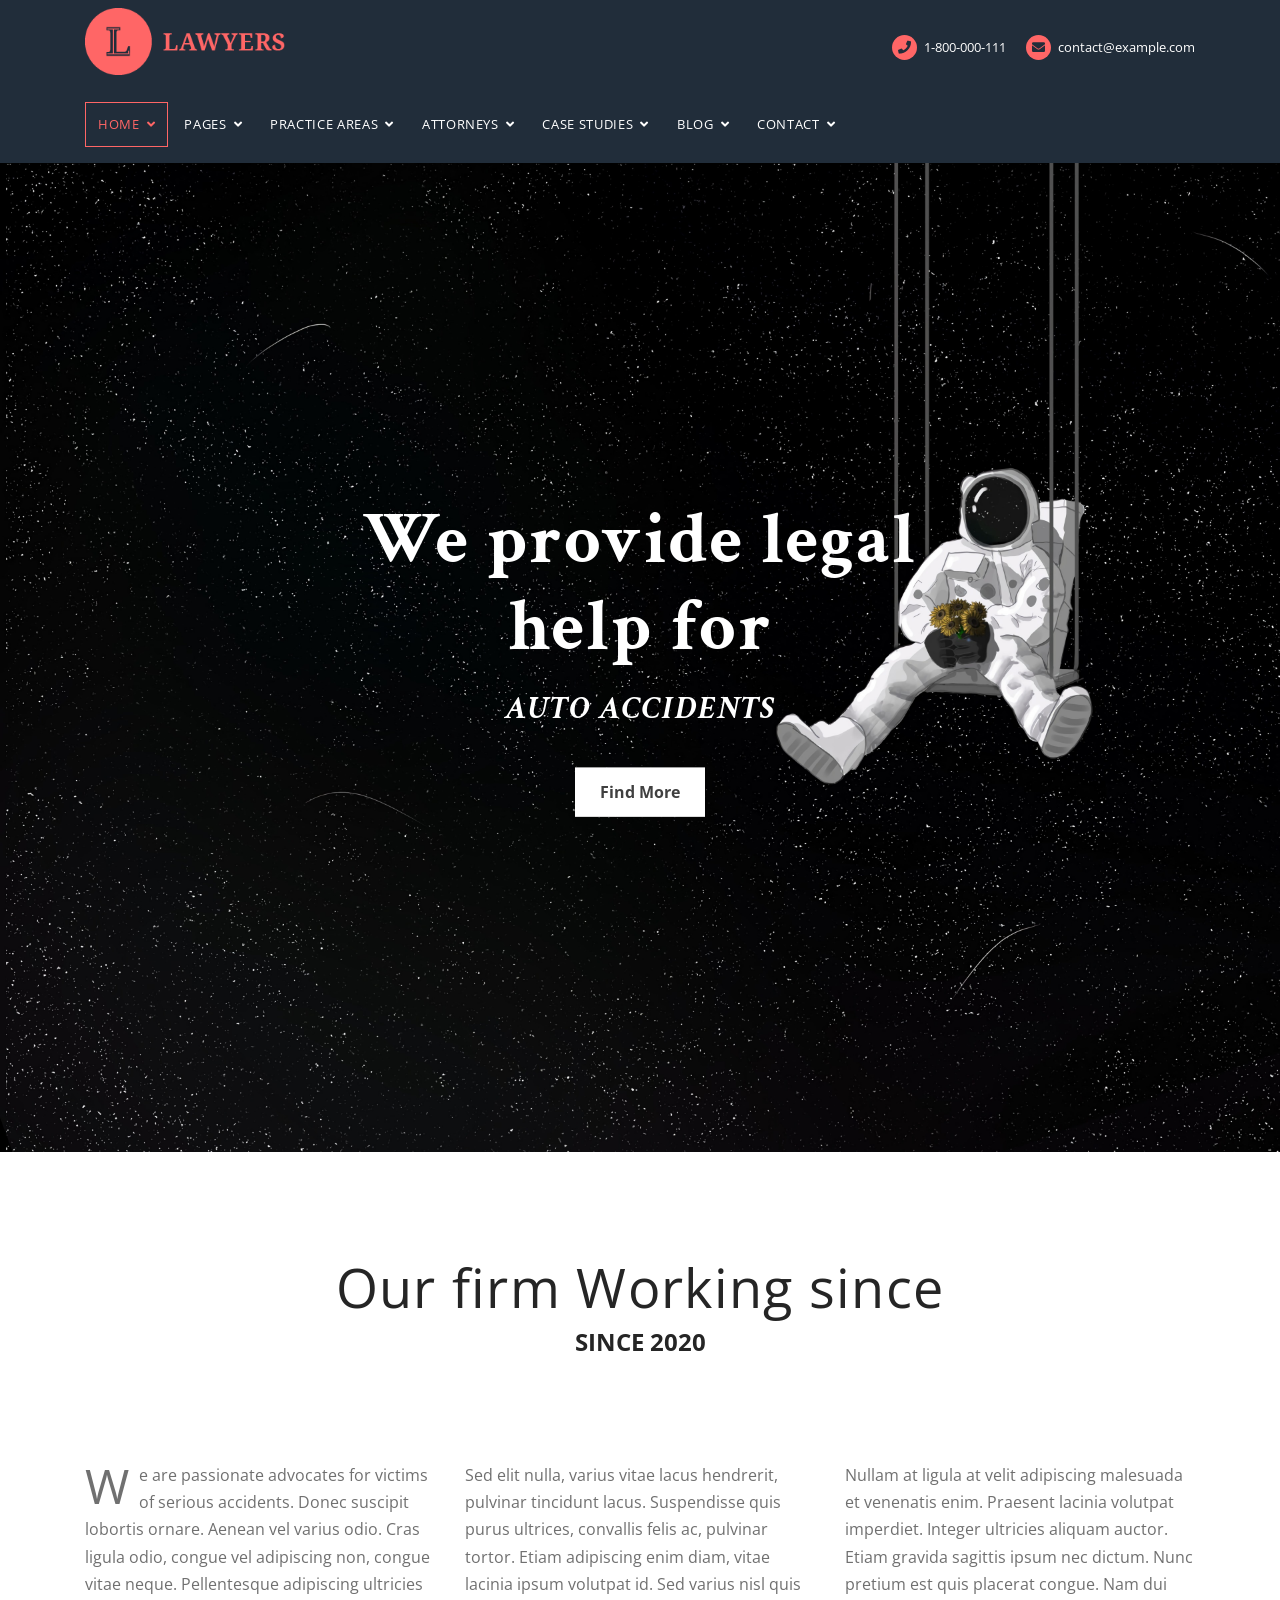
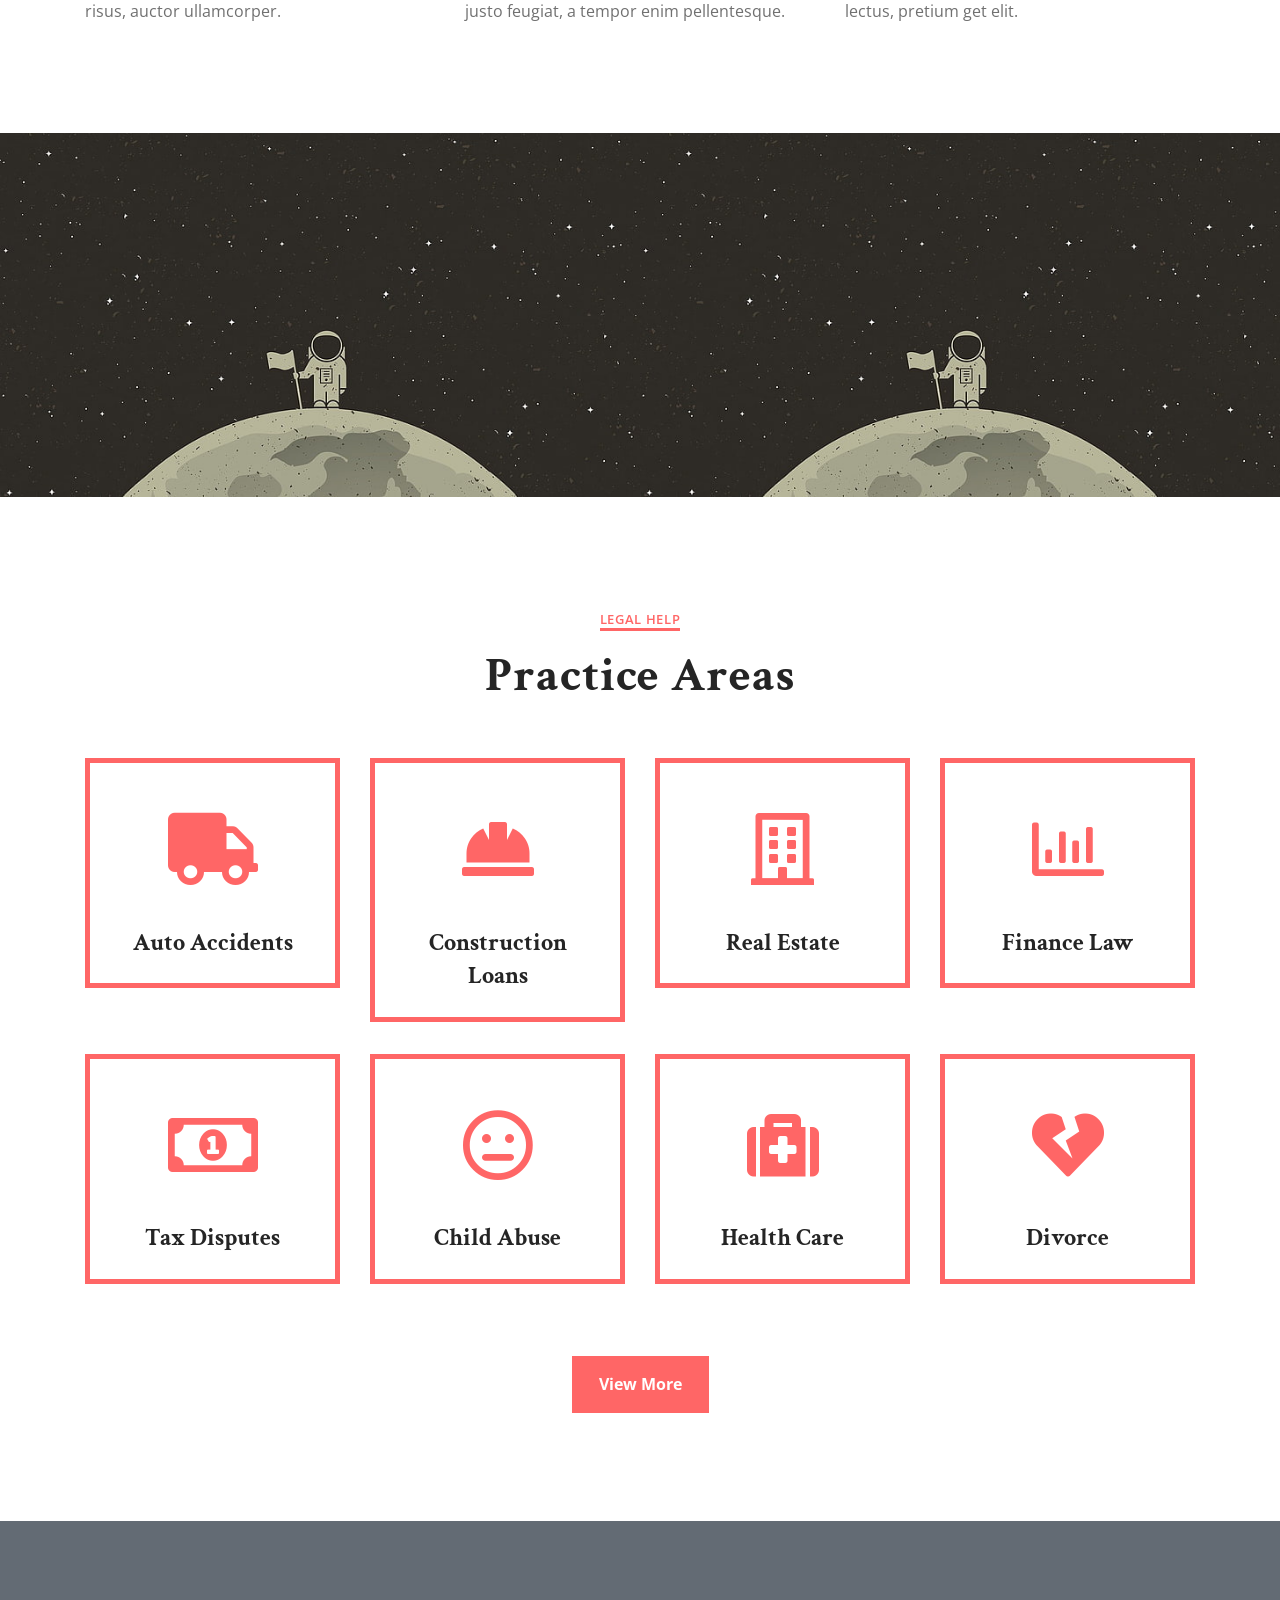
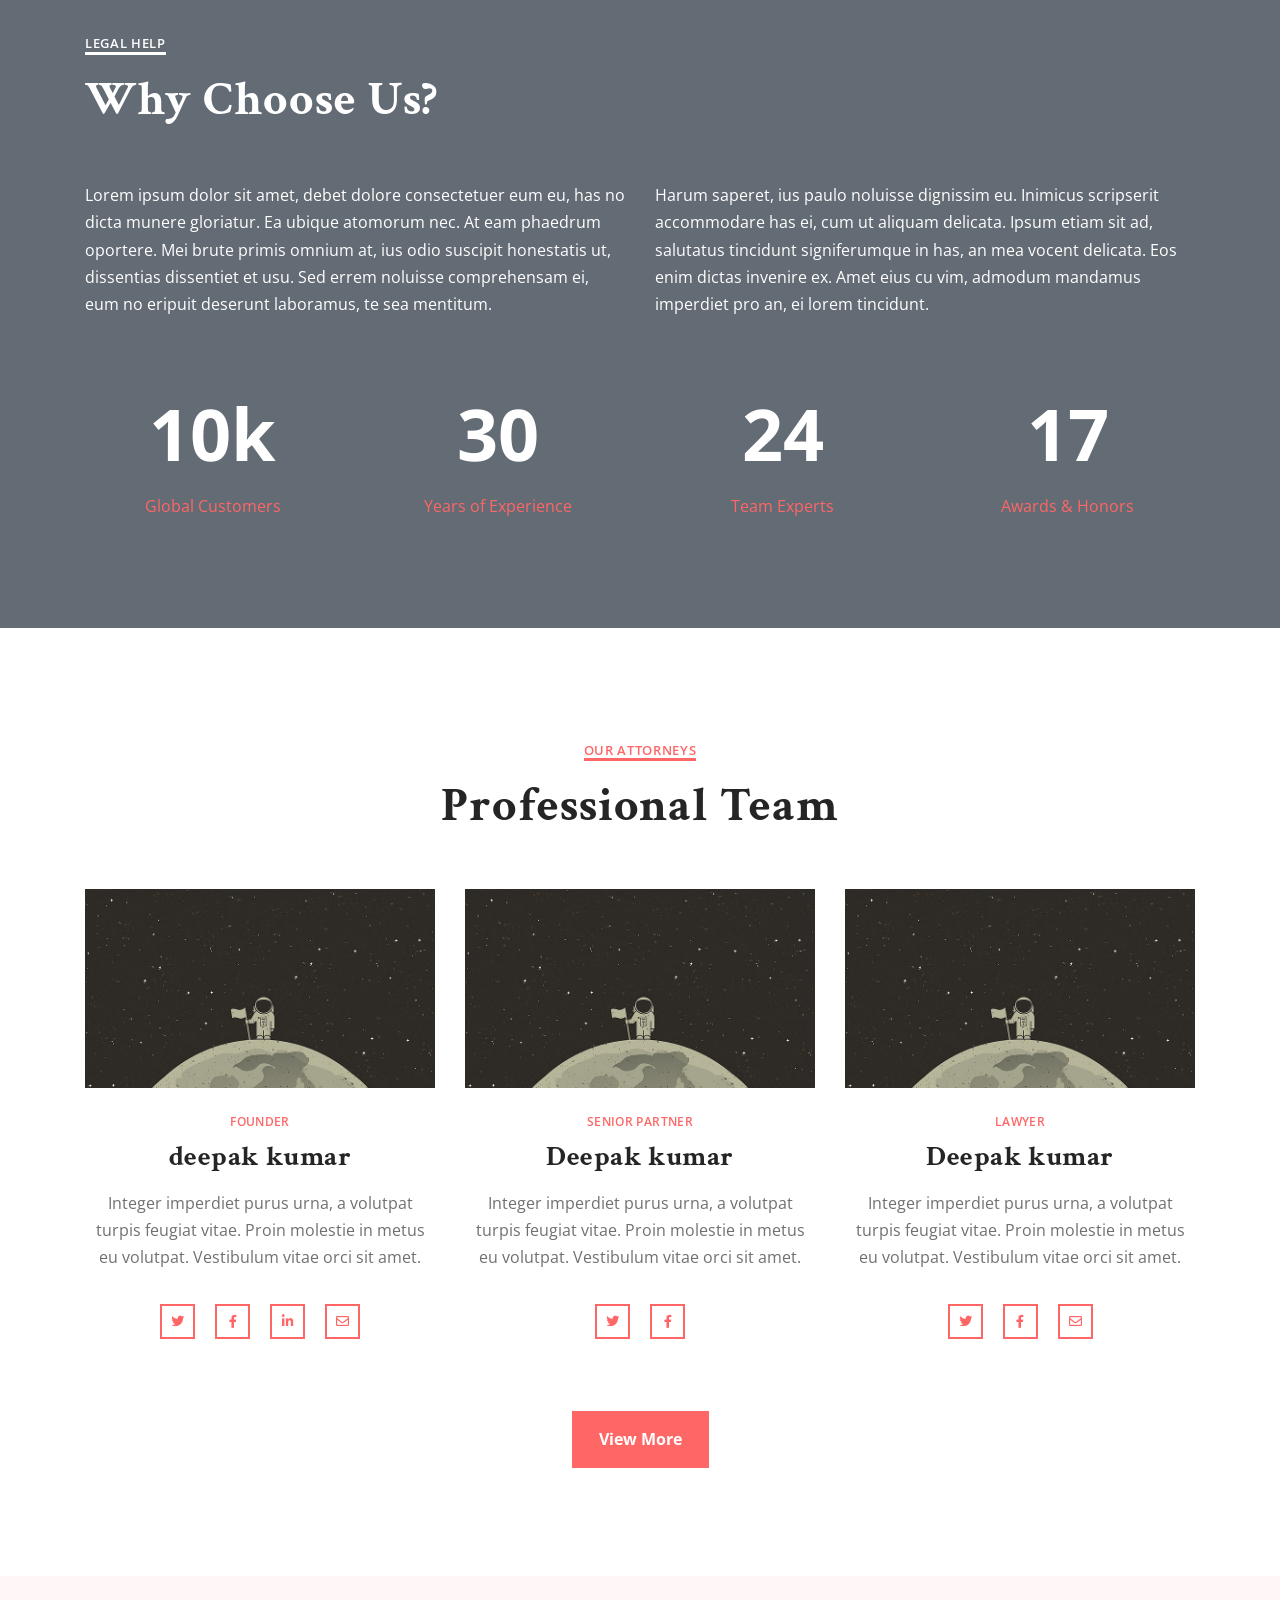
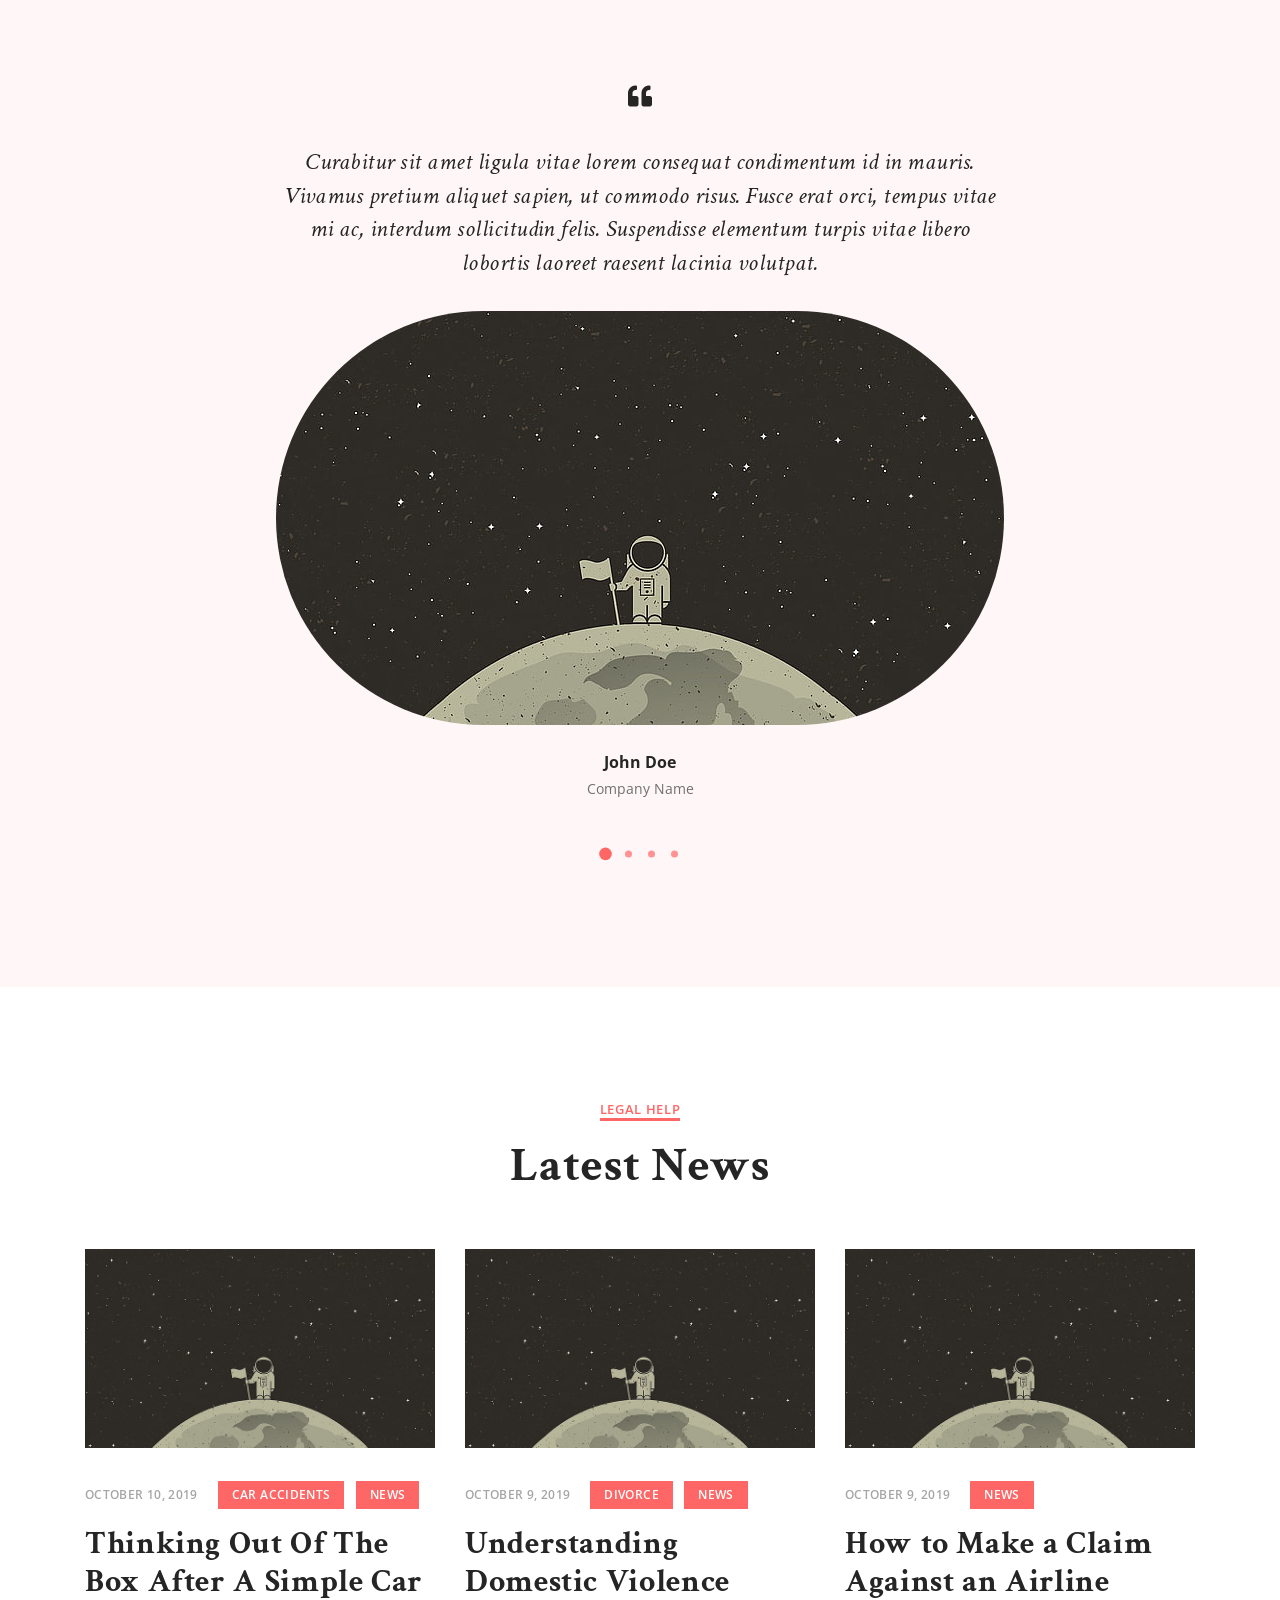
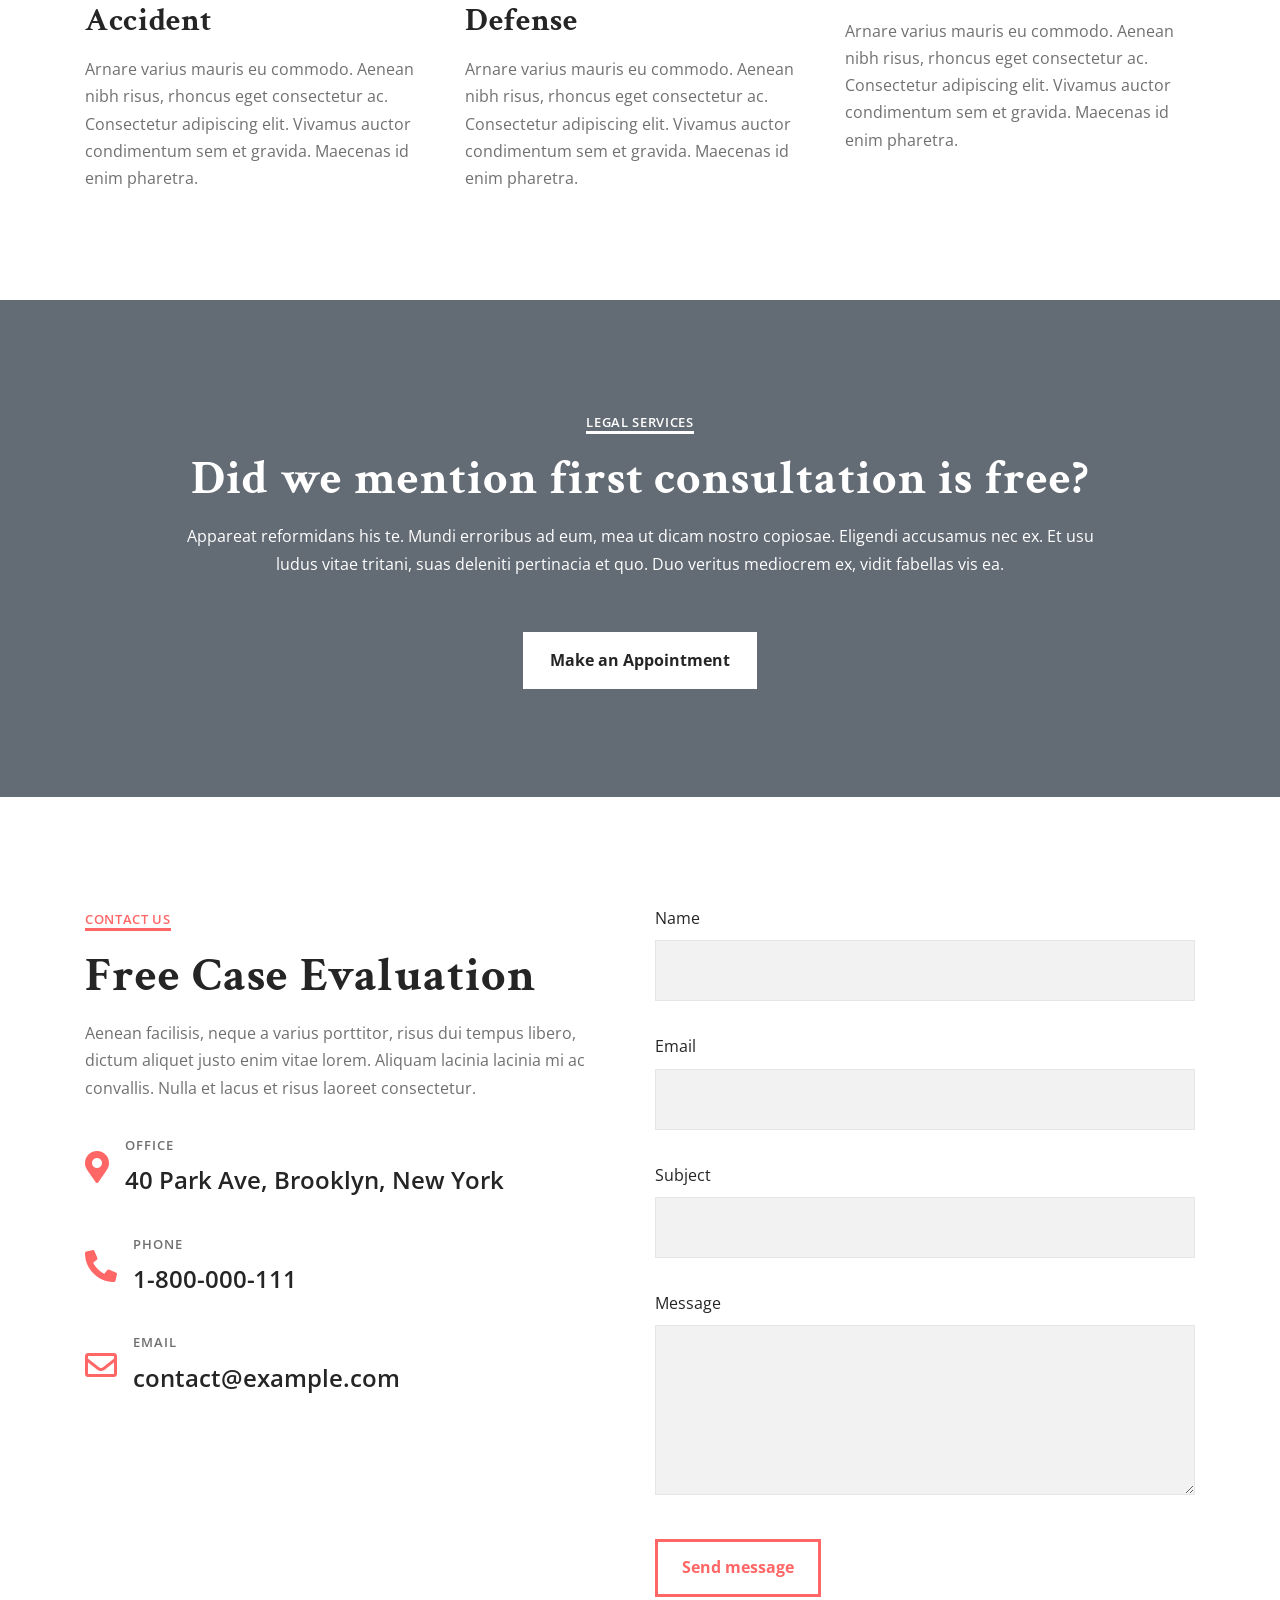
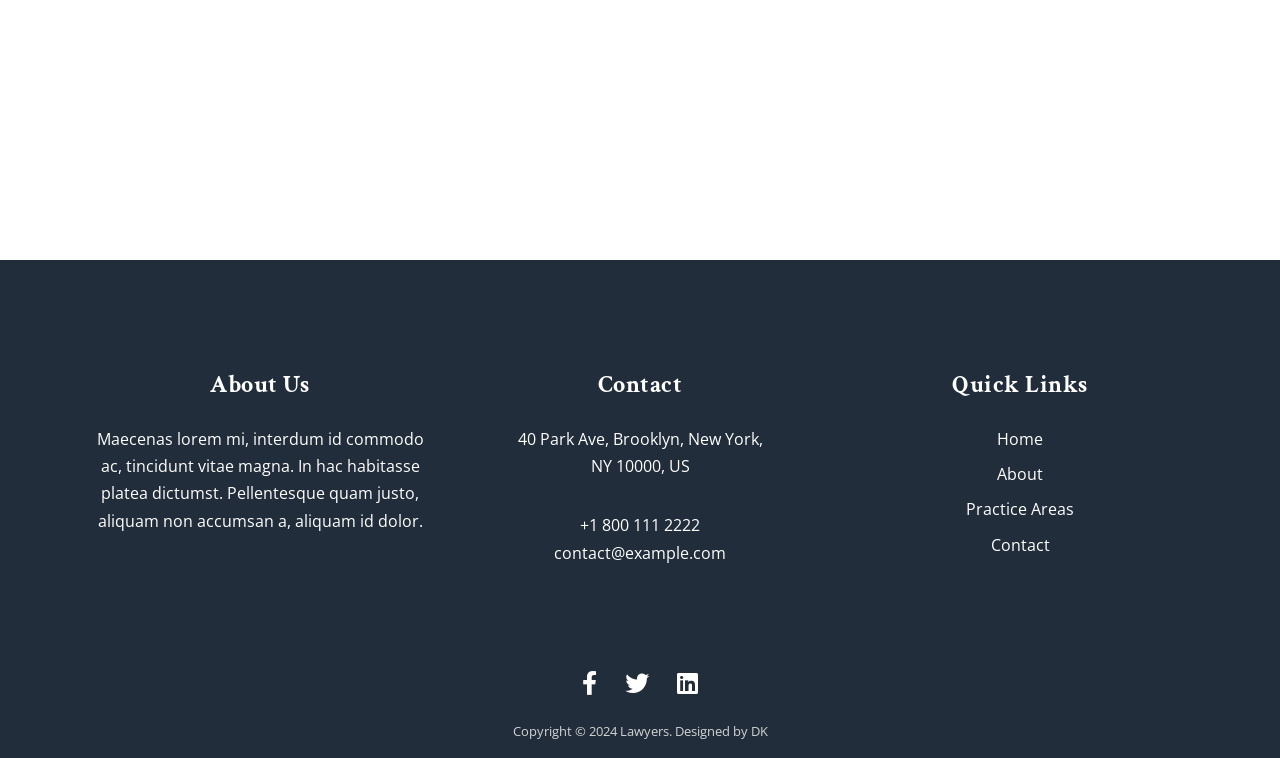
==== index.html @ a46d004a "first commit" ====
<!DOCTYPE html>
<html lang="en-US">
	<head>
		<meta charset="utf-8">
		<title>Lawyers - Attorneys Business HTML Template</title>
		<meta name="viewport" content="width=device-width, initial-scale=1.0">
		<meta name="robots" content="noodp"/>
		<link href='https://fonts.googleapis.com/css?family=Open+Sans:400,400i,600,700,700i%7CCrimson+Text:400,400i,700,700i' rel='stylesheet' type='text/css'>
		<!-- Bootstrap CSS -->
		<link rel='stylesheet' id='bootstrap-css'  href='css/bootstrap/css/bootstrap.css' type='text/css' media='all' />
		<!-- Font Awesome Icons CSS -->
		<link rel='stylesheet' id='font-awesome'  href='css/fontawesome/css/all.min.css' type='text/css' media='all' />
		<!-- Owl Carousel -->
		<link rel='stylesheet' id='owl-carousel'  href='js/owl-carousel/owl.carousel.css' type='text/css' media='all' />
		<!-- Main CSS File -->
		<link rel='stylesheet' id='lawyers-style-css'  href='style.css' type='text/css' media='all' />
		<!-- favicons -->
		<link rel="icon" href="images/icons/favicon-32x32.png" sizes="32x32" />
		<link rel="icon" href="images/icons/favicon-192x192.png" sizes="192x192" />
		<link rel="apple-touch-icon-precomposed" href="images/icons/favicon-180x180.png" />
	</head>
	<body>
		<div class="menu-mask"></div>
		<!-- MOBILE MENU HOLDER -->
		<div class="mobile-menu-holder">
			<div class="modal-menu-container">
				<div class="exit-mobile"> <span class="icon-bar1"></span> <span class="icon-bar2"></span></div>
				<ul class="menu-mobile">
					<li class="menu-item menu-item-has-children current-menu-item">
						<a href="index.html" >Home</a>
						<ul class="sub-menu">
							<li class="menu-item current-menu-item"><a href="index.html" >Home 1</a></li>
							<li class="menu-item"><a href="home-2.html">Home 2</a></li>
							<li class="menu-item"><a href="home-3.html">Home 3</a></li>
							<li class="menu-item"><a href="home-4.html">Home 4</a></li>
							<li class="menu-item"><a href="home-video.html">Home Video</a></li>
							<li class="menu-item"><a href="top-header-2.html">Top Header 2</a></li>
							<li class="menu-item"><a href="top-header-3.html">Top Header 3</a></li>
						</ul>
					</li>
					<li class="menu-item menu-item-has-children">
						<a href="#">Pages</a>
						<ul class="sub-menu">
							<li class="menu-item"><a href="about-me.html">About Me</a></li>
							<li class="menu-item"><a href="about-us.html">About Us</a></li>
							<li class="menu-item"><a href="about-us-2.html">About Us 2</a></li>
							<li class="menu-item"><a href="pricing.html">Pricing</a></li>
							<li class="menu-item"><a href="gallery-1.html">Gallery</a></li>
							<li class="menu-item"><a href="faq.html">FAQ</a></li>
							<li class="menu-item"><a href="testimonials.html">Testimonials</a></li>
						</ul>
					</li>
					<li class="menu-item menu-item-has-children">
						<a href="practice-areas.html">Practice Areas</a>
						<ul class="sub-menu">
							<li class="menu-item menu-item-has-children">
								<a href="practice-areas.html">Practice v1</a>
								<ul class="sub-menu">
									<li class="menu-item"><a href="practice-areas-2-cols.html">Practice v1 2 Cols</a></li>
									<li class="menu-item"><a href="practice-areas-3-cols.html">Practice v1 3 Cols</a></li>
									<li class="menu-item"><a href="practice-areas.html">Practice v1 4 Cols</a></li>
								</ul>
							</li>
							<li class="menu-item menu-item-has-children">
								<a href="practice-areas-v2-3-cols.html">Practice v2</a>
								<ul class="sub-menu">
									<li class="menu-item"><a href="practice-areas-v2-3-cols.html">Practice v2 3 Cols</a></li>
									<li class="menu-item"><a href="practice-areas-v2-4-cols.html">Practice v2 4 Cols</a></li>
								</ul>
							</li>
							<li class="menu-item menu-item-has-children">
								<a href="practice-image-3-cols.html">Practice Image</a>
								<ul class="sub-menu">
									<li class="menu-item"><a href="practice-image-3-cols.html">Practice Image 3 Cols</a></li>
									<li class="menu-item"><a href="practice-image-4-cols.html">Practice Image 4 Cols</a></li>
								</ul>
							</li>
							<li class="menu-item"><a href="practice-single-page.html">Single Practice</a></li>
						</ul>
					</li>
					<li class="menu-item menu-item-has-children">
						<a href="attorneys.html">Attorneys</a>
						<ul class="sub-menu">
							<li class="menu-item"><a href="attorneys-2-cols.html">Attorneys 2 Cols</a></li>
							<li class="menu-item"><a href="attorneys.html">Attorneys 3 Cols</a></li>
							<li class="menu-item"><a href="attorneys-4-cols.html">Attorneys 4 Cols</a></li>
							<li class="menu-item"><a href="attorneys-single-page.html">Single Attorney</a></li>
						</ul>
					</li>
					<li class="menu-item menu-item-has-children">
						<a href="case-studies.html">Case Studies</a>
						<ul class="sub-menu">
							<li class="menu-item"><a href="case-studies-2-cols.html">Case Studies 2 Cols</a></li>
							<li class="menu-item"><a href="case-studies-3-cols.html">Case Studies 3 Cols</a></li>
							<li class="menu-item"><a href="case-studies.html">Case Studies 4 Cols</a></li>
							<li class="menu-item"><a href="cases-single-page.html">Single Case</a></li>
						</ul>
					</li>
					<li class="menu-item menu-item-has-children">
						<a href="blog.html">Blog</a>
						<ul class="sub-menu">
							<li class="menu-item"><a href="blog-list.html">Blog List</a></li>
							<li class="menu-item"><a href="blog-classic.html">Blog Classic</a></li>
							<li class="menu-item"><a href="blog.html">Blog Grid 2 Cols</a></li>
							<li class="menu-item"><a href="blog-grid-3-cols.html">Blog Grid 3 Cols</a></li>
							<li class="menu-item"><a href="blog-full-width.html">Blog Full Width</a></li>
							<li class="menu-item"><a href="blog-single-post.html">Blog Single Post</a></li>
						</ul>
					</li>
					<li class="menu-item menu-item-has-children">
						<a href="contact.html">Contact</a>
						
					</li>
				</ul>
			</div>
			<div class="menu-contact">
				<ul>
					<li><i class="fa fa-map-marker"></i><span>40 Park Ave, Brooklyn, New York</span></li>
					<li><i class="fa fa-mobile"></i><span>1-800-111-2222</span></li>
					<li><i class="fa fa-envelope"></i><span>contact@example.com</span></li>
				</ul>
				<ul class="social-media">
					<li><a class="social-facebook" href="#" target="_blank"><i class="fab fa-facebook-f"></i></a></li>
					<li><a class="social-twitter" href="#" target="_blank"><i class="fab fa-twitter"></i></a></li>
					<li><a class="social-linkedin" href="#" target="_blank"><i class="fab fa-linkedin"></i></a></li>
				</ul>
			</div>
		</div>
		<!-- /MOBILE MENU HOLDER -->
		<!-- HEADER -->
		<header id="header-bar" class="header-1">
			<div class="container">
				<div class="header-wrap header-wrap1">
					<div class="logo logo-1"><a href="index.html"><img class="img-fluid" src="images/logo.png" alt="Lawyers"></a></div>
					<div class="header-contact">
						<div class="header-info"><span class="info-circle"><i class="fa fa-phone"></i></span> 1-800-000-111</div>
						<div class="header-info"><span class="info-circle"><i class="fa fa-envelope"></i></span> contact@example.com</div>
					</div>
					<div class="nav-button-holder"> <button type="button" class="nav-button"> <span class="icon-bar"></span> </button></div>
				</div>
				<div class="nav-holder nav-holder-1">
					<ul class="menu-nav  menu-nav-1">
						<li class="menu-item menu-item-has-children current-menu-item">
							<a href="index.html" >Home</a>
							<ul class="sub-menu">
								<li class="menu-item current-menu-item"><a href="index.html" >Home 1</a></li>
								<li class="menu-item"><a href="home-2.html">Home 2</a></li>
								<li class="menu-item"><a href="home-3.html">Home 3</a></li>
								<li class="menu-item"><a href="home-4.html">Home 4</a></li>
								<li class="menu-item"><a href="home-video.html">Home Video</a></li>
								<li class="menu-item"><a href="top-header-2.html">Top Header 2</a></li>
								<li class="menu-item"><a href="top-header-3.html">Top Header 3</a></li>
							</ul>
						</li>
						<li class="menu-item menu-item-has-children">
							<a href="#">Pages</a>
							<ul class="sub-menu">
								<li class="menu-item"><a href="about-me.html">About Me</a></li>
								<li class="menu-item"><a href="about-us.html">About Us</a></li>
								<li class="menu-item"><a href="about-us-2.html">About Us 2</a></li>
								<li class="menu-item"><a href="pricing.html">Pricing</a></li>
								<li class="menu-item"><a href="gallery-1.html">Gallery</a></li>
								<li class="menu-item"><a href="faq.html">FAQ</a></li>
								<li class="menu-item"><a href="testimonials.html">Testimonials</a></li>
							</ul>
						</li>
						<li class="menu-item menu-item-has-children">
							<a href="practice-areas.html">Practice Areas</a>
							<ul class="sub-menu">
								<li class="menu-item menu-item-has-children">
									<a href="practice-areas.html">Practice v1</a>
									<ul class="sub-menu">
										<li class="menu-item"><a href="practice-areas-2-cols.html">Practice v1 2 Cols</a></li>
										<li class="menu-item"><a href="practice-areas-3-cols.html">Practice v1 3 Cols</a></li>
										<li class="menu-item"><a href="practice-areas.html">Practice v1 4 Cols</a></li>
									</ul>
								</li>
								<li class="menu-item menu-item-has-children">
									<a href="practice-areas-v2-3-cols.html">Practice v2</a>
									<ul class="sub-menu">
										<li class="menu-item"><a href="practice-areas-v2-3-cols.html">Practice v2 3 Cols</a></li>
										<li class="menu-item"><a href="practice-areas-v2-4-cols.html">Practice v2 4 Cols</a></li>
									</ul>
								</li>
								<li class="menu-item menu-item-has-children">
									<a href="practice-image-3-cols.html">Practice Image</a>
									<ul class="sub-menu">
										<li class="menu-item"><a href="practice-image-3-cols.html">Practice Image 3 Cols</a></li>
										<li class="menu-item"><a href="practice-image-4-cols.html">Practice Image 4 Cols</a></li>
									</ul>
								</li>
								<li class="menu-item"><a href="practice-single-page.html">Single Practice</a></li>
							</ul>
						</li>
						<li class="menu-item menu-item-has-children">
							<a href="attorneys.html">Attorneys</a>
							<ul class="sub-menu">
								<li class="menu-item"><a href="attorneys-2-cols.html">Attorneys 2 Cols</a></li>
								<li class="menu-item"><a href="attorneys.html">Attorneys 3 Cols</a></li>
								<li class="menu-item"><a href="attorneys-4-cols.html">Attorneys 4 Cols</a></li>
								<li class="menu-item"><a href="attorneys-single-page.html">Single Attorney</a></li>
							</ul>
						</li>
						<li class="menu-item menu-item-has-children">
							<a href="case-studies.html">Case Studies</a>
							<ul class="sub-menu">
								<li class="menu-item"><a href="case-studies-2-cols.html">Case Studies 2 Cols</a></li>
								<li class="menu-item"><a href="case-studies-3-cols.html">Case Studies 3 Cols</a></li>
								<li class="menu-item"><a href="case-studies.html">Case Studies 4 Cols</a></li>
								<li class="menu-item"><a href="cases-single-page.html">Single Case</a></li>
							</ul>
						</li>
						<li class="menu-item menu-item-has-children">
							<a href="blog.html">Blog</a>
							<ul class="sub-menu">
								<li class="menu-item"><a href="blog-list.html">Blog List</a></li>
								<li class="menu-item"><a href="blog-classic.html">Blog Classic</a></li>
								<li class="menu-item"><a href="blog.html">Blog Grid 2 Cols</a></li>
								<li class="menu-item"><a href="blog-grid-3-cols.html">Blog Grid 3 Cols</a></li>
								<li class="menu-item"><a href="blog-full-width.html">Blog Full Width</a></li>
								<li class="menu-item"><a href="blog-single-post.html">Blog Single Post</a></li>
							</ul>
						</li>
						<li class="menu-item menu-item-has-children">
							<a href="contact.html">Contact</a>
						
						</li>
					</ul>
				</div>
			</div>
		</header>
		<!-- /HEADER -->
		<!-- HOME SLIDER -->
		<div class="slider-container">
			<div class="owl-carousel owl-theme home-slider">
				<div class="slider-post slider-item-box">
					<img class="img-fluid" src="images/about/bg1.jpg" alt="">
					<div class="slider-caption">
						<div class="slider-text">
							<h2>We provide legal<br>help for</h2>
							<h4>Auto Accidents</h4>
							<a class="btn-white" href="practice-image-3-cols.html">Find More</a>
						</div>
					</div>
				</div>
				<div class="slider-post slider-item-box">
					<img class="img-fluid" src="images/about/hero.jpg" alt="">
					<div class="slider-caption">
						<div class="slider-text">
							<h2>We provide legal<br>help for</h2>
							<h4>Tax Disputes</h4>
							<a class="btn-white" href="practice-image-3-cols.html">Find More</a>
						</div>
					</div>
				</div>
				<div class="slider-post slider-item-box">
					<img class="img-fluid" src="images/about/bg1.jpg" alt="">
					<div class="slider-caption">
						<div class="slider-text">
							<h2>We provide legal<br>help for</h2>
							<h4>Work Injury</h4>
							<a class="btn-white" href="practice-image-3-cols.html">Find More</a>
						</div>
					</div>
				</div>
			</div>
		</div>
		<!-- /HOME SLIDER -->
		<!-- PAGE CONTENT -->
		<div class="page-holder custom-page-template page-full fullscreen-page home-page-content clearfix">
		<!-- SECTION 1-->
		<section class="section-holder">
			<div class="container">
				<div class="row">
					<div class="col-lg-8 offset-lg-2">
						<div class="intro-msg margin-b108">
							<div class="intro-normal">Our firm Working since</div>
							
							<div class="intro-year">Since 2020</div>
						</div>
					</div>
				</div>
				<!-- /row -->
				<div class="row">
					<div class="col-lg-4 margin-bm32">
						<p><span class="dropcap">W</span>e are passionate advocates for victims of serious accidents. Donec suscipit lobortis ornare. Aenean vel varius odio. Cras ligula odio, congue vel adipiscing non, congue vitae neque. Pellentesque adipiscing ultricies risus, auctor ullamcorper.</p>
					</div>
					<div class="col-lg-4 margin-bm32">
						<p>Sed elit nulla, varius vitae lacus hendrerit, pulvinar tincidunt lacus. Suspendisse quis purus ultrices, convallis felis ac, pulvinar tortor. Etiam adipiscing enim diam, vitae lacinia ipsum volutpat id. Sed varius nisl quis justo feugiat, a tempor enim pellentesque.</p>
					</div>
					<div class="col-lg-4">
						<p>Nullam at ligula at velit adipiscing malesuada et venenatis enim. Praesent lacinia volutpat imperdiet. Integer ultricies aliquam auctor. Etiam gravida sagittis ipsum nec dictum. Nunc pretium est quis placerat congue. Nam dui lectus, pretium get elit.</p>
					</div>
				</div>
				<!-- /row -->
			</div>
			<!-- /container -->
		</section>
		<!-- /SECTION 1-->
		<!-- SECTION 2-->
		<section class="section-holder">
			<div class="row no-gutters">
				<div class="col-md-6">
					<img class="img-fluid" src="images/about/hero.jpg" alt=""/>
				</div>
				<div class="col-md-6">
					<img class="img-fluid" src="images/about/hero.jpg" alt=""/>
				</div>
			</div>
			<!-- /row -->
		</section>
		<!-- /SECTION 2-->
		<!-- SECTION 3-->
		<section class="section-holder">
			<div class="container">
				<div class="row">
					<div class="col-lg-8 offset-lg-2 alignc">
						<span class="heading-subtitle">Legal Help</span>
						<h2 class="section-heading-title">Practice Areas</h2>
					</div>
				</div>
				<!-- /row -->
				<div class="row practice-items-holder">
					<div class="col-md-6 col-lg-3 practice-item-4cols">
						<a href="practice-single-page.html">
							<div class="practice-item">
								<div class="practice-icon"><i class="fas fa-truck"></i></div>
								<h3 class="practice-title">Auto Accidents</h3>
							</div>
						</a>
					</div>
					<div class="col-md-6 col-lg-3 practice-item-4cols">
						<a href="practice-single-page.html">
							<div class="practice-item">
								<div class="practice-icon"><i class="fas fa-hard-hat"></i></div>
								<h3 class="practice-title">Construction Loans</h3>
							</div>
						</a>
					</div>
					<div class="col-md-6 col-lg-3 practice-item-4cols">
						<a href="practice-single-page.html">
							<div class="practice-item">
								<div class="practice-icon"><i class="far fa-building"></i></div>
								<h3 class="practice-title">Real Estate</h3>
							</div>
						</a>
					</div>
					<div class="col-md-6 col-lg-3 practice-item-4cols">
						<a href="practice-single-page.html">
							<div class="practice-item">
								<div class="practice-icon"><i class="far fa-chart-bar"></i></div>
								<h3 class="practice-title">Finance Law</h3>
							</div>
						</a>
					</div>
					<div class="col-md-6 col-lg-3 practice-item-4cols">
						<a href="practice-single-page.html">
							<div class="practice-item">
								<div class="practice-icon"><i class="far fa-money-bill-alt"></i></div>
								<h3 class="practice-title">Tax Disputes</h3>
							</div>
						</a>
					</div>
					<div class="col-md-6 col-lg-3 practice-item-4cols">
						<a href="practice-single-page.html">
							<div class="practice-item">
								<div class="practice-icon"><i class="far fa-meh"></i></div>
								<h3 class="practice-title">Child Abuse</h3>
							</div>
						</a>
					</div>
					<div class="col-md-6 col-lg-3 practice-item-4cols">
						<a href="practice-single-page.html">
							<div class="practice-item">
								<div class="practice-icon"><i class="fas fa-medkit"></i></div>
								<h3 class="practice-title">Health Care</h3>
							</div>
						</a>
					</div>
					<div class="col-md-6 col-lg-3 practice-item-4cols">
						<a href="practice-single-page.html">
							<div class="practice-item">
								<div class="practice-icon"><i class="fas fa-heart-broken"></i></div>
								<h3 class="practice-title">Divorce</h3>
							</div>
						</a>
					</div>
				</div>
				<!-- /row -->
				<div class="view-more alignc margin-t72"><a href="practice-areas.html">View More</a></div>
			</div>
			<!-- /container -->	
		</section>
		<!-- /SECTION 3-->
		<!-- SECTION 4-->
		<section class="parallax section-holder" style="background-image:url('images/about/bg1.jpg');">
			<div class="container parallax-content">
				<div class="row">
					<div class="col-lg-8">
						<span class="heading-subtitle white">Legal Help</span>
						<h2 class="section-heading-title">Why Choose Us?</h2>
					</div>
				</div>
				<!-- /row -->
				<div class="row margin-b72">
					<div class="col-lg-6 margin-bm32">
						<p>Lorem ipsum dolor sit amet, debet dolore consectetuer eum eu, has no dicta munere gloriatur. Ea ubique atomorum nec. At eam phaedrum oportere. Mei brute primis omnium at, ius odio suscipit honestatis ut, dissentias dissentiet et usu. Sed errem noluisse comprehensam ei, eum no eripuit deserunt laboramus, te sea mentitum. </p>
					</div>
					<div class="col-lg-6">
						<p>Harum saperet, ius paulo noluisse dignissim eu. Inimicus scripserit accommodare has ei, cum ut aliquam delicata. Ipsum etiam sit ad, salutatus tincidunt signiferumque in has, an mea vocent delicata. Eos enim dictas invenire ex. Amet eius cu vim, admodum mandamus imperdiet pro an, ei lorem tincidunt.</p>
					</div>
				</div>
				<!-- /row -->
				<div class="row alignc">
					<div class="col-sm-6 col-lg-3 margin-bm32">
						<div class="facts-title">10k</div>
						<p class="pcolor">Global Customers</p>
					</div>
					<div class="col-sm-6 col-lg-3 margin-bm32">
						<div class="facts-title">30</div>
						<p class="pcolor">Years of Experience</p>
					</div>
					<div class="col-sm-6 col-lg-3 margin-bm32">
						<div class="facts-title">24</div>
						<p class="pcolor">Team Experts</p>
					</div>
					<div class="col-sm-6 col-lg-3 margin-bm32">
						<div class="facts-title">17</div>
						<p class="pcolor">Awards & Honors</p>
					</div>
				</div>
				<!-- /row -->
			</div>
			<!-- /container -->
		</section>
		<!-- /SECTION 4-->
		<!-- SECTION 5-->
		<section class="section-holder">
			<div class="container">
				<div class="row">
					<div class="col-lg-8 offset-lg-2 alignc">
						<span class="heading-subtitle">Our Attorneys</span>
						<h2 class="section-heading-title">Professional Team</h2>
					</div>
				</div>
				<!-- /row -->
				<div class="row">
					<div class="col-lg-4 col-md-6">
						<div class="lawyer-holder lawyer-3col">
							<a href="attorneys-single-page.html"><img src="images/about/hero.jpg" class="img-fluid" alt="" ></a>
							<div class="lawyer-position">Founder</div>
							<h2 class="lawyer-title"><a href="attorneys-single-page.html">deepak kumar</a></h2>
							<div class="lawyer-excerpt">Integer imperdiet purus urna, a volutpat turpis feugiat vitae. Proin molestie in metus eu volutpat. Vestibulum vitae orci sit amet.</div>
							<ul class="lawyer-social">
								<li><a href="#" target="_blank"><i class="fab fa-twitter"></i></a></li>
								<li><a href="#" target="_blank"><i class="fab fa-facebook-f"></i></a></li>
								<li><a href="#" target="_blank"><i class="fab fa-linkedin-in"></i></a></li>
								<li><a href="mailto:" target="_blank"><i class="far fa-envelope"></i></a></li>
							</ul>
						</div>
					</div>
					<div class="col-lg-4 col-md-6">
						<div class="lawyer-holder lawyer-3col">
							<a href="attorneys-single-page.html"><img src="images/about/hero.jpg"class="img-fluid" alt="" ></a>
							<div class="lawyer-position">Senior Partner</div>
							<h2 class="lawyer-title"><a href="attorneys-single-page.html">Deepak kumar</a></h2>
							<div class="lawyer-excerpt">Integer imperdiet purus urna, a volutpat turpis feugiat vitae. Proin molestie in metus eu volutpat. Vestibulum vitae orci sit amet.</div>
							<ul class="lawyer-social">
								<li><a href="#" target="_blank"><i class="fab fa-twitter"></i></a></li>
								<li><a href="#" target="_blank"><i class="fab fa-facebook-f"></i></a></li>
							</ul>
						</div>
					</div>
					<div class="col-lg-4 col-md-6">
						<div class="lawyer-holder lawyer-3col">
							<a href="attorneys-single-page.html"><img src="images/about/hero.jpg" class="img-fluid" alt="" ></a>
							<div class="lawyer-position">Lawyer</div>
							<h2 class="lawyer-title"><a href="attorneys-single-page.html">Deepak kumar</a></h2>
							<div class="lawyer-excerpt">Integer imperdiet purus urna, a volutpat turpis feugiat vitae. Proin molestie in metus eu volutpat. Vestibulum vitae orci sit amet.</div>
							<ul class="lawyer-social">
								<li><a href="#" target="_blank"><i class="fab fa-twitter"></i></a></li>
								<li><a href="#" target="_blank"><i class="fab fa-facebook-f"></i></a></li>
								<li><a href="mailto:" target="_blank"><i class="far fa-envelope"></i></a></li>
							</ul>
						</div>
					</div>
				</div>
				<!-- /row -->
				<div class="view-more alignc"><a href="about-us.html">View More</a></div>
			</div>
			<!-- /container -->	
		</section>
		<!-- /SECTION 5-->	
		<!-- SECTION 6-->
		<section class="no-parallax section-holder section-home16">
			<div class="container">
				<div class="row">
					<div class="col-lg-8 offset-lg-2">
						<div class="testimonials-container">
							<div class="owl-carousel owl-theme testimonials-slider">
								<div class="testimonial-item">
									<div class="testimonial-desc">
										<i class="fas fa-quote-left"></i>
										<h5>Curabitur sit amet ligula vitae lorem consequat condimentum id in mauris. Vivamus pretium aliquet sapien, ut commodo risus. Fusce erat orci, tempus vitae mi ac, interdum sollicitudin felis. Suspendisse elementum turpis vitae libero lobortis laoreet raesent lacinia volutpat.</h5>
									</div>
									<div class="testimonial-client"> <img src="images/about/hero.jpg" alt=""></div>
									<div class="client-name">John Doe</div>
									<div class="client-company">Company Name</div>
								</div>
								<div class="testimonial-item">
									<div class="testimonial-desc">
										<i class="fas fa-quote-left"></i>
										<h5>Sed sodales, odio eget adipiscing mattis, sapien purus dapibus felis, sit amet mollis velit dolor eu lorem. Vivamus condimentum nunc a quam lobortis tempus. Integer porttitor, elit vestibulum facilisis accumsan, tortor nisl volutpat sem, ac laoreet ligula metus ut felis.</h5>
									</div>
									<div class="testimonial-client"> <img src="images/about/hero.jpg" alt=""></div>
									<div class="client-name">Giulia Doe</div>
									<div class="client-company">Company Name</div>
								</div>
								<div class="testimonial-item">
									<div class="testimonial-desc">
										<i class="fas fa-quote-left"></i>
										<h5>Cras eu nibh non dui mattis pretium id vitae erat. Quisque justo nisi, malesuada eget lorem ac, posuere dictum justo. Vestibulum vitae scelerisque ante. Duis at mi vel odio fermentum accumsan at nec massa. Donec id velit porta, mattis lorem vitae, convallis nunc.</h5>
									</div>
									<div class="testimonial-client"> <img src="images/about/hero.jpg" alt=""></div>
									<div class="client-name">Paul Doe</div>
									<div class="client-company">Company Name</div>
								</div>
								<div class="testimonial-item">
									<div class="testimonial-desc">
										<i class="fas fa-quote-left"></i>
										<h5>Proin at venenatis dui. Morbi posuere ullamcorper libero in posuere. Proin quis est consectetur, varius diam ut, fringilla orci. Nunc ac lacus id ligula egestas ultricies nec id odio. Maecenas lectus mauris, ultricies ac aliquet at, fermentum eget leo.</h5>
									</div>
									<div class="testimonial-client"> <img src="images/about/hero.jpg" alt=""></div>
									<div class="client-name">Mary Doe</div>
									<div class="client-company">Company Name</div>
								</div>
							</div>
						</div>
						<!-- /testimonials-container -->
					</div>
				</div>
			</div>
			<!-- /container -->
		</section>
		<!-- /SECTION 6-->
		<!-- SECTION 7-->
		<section class="section-holder">
			<div class="container">
				<div class="row">
					<div class="col-lg-8 offset-lg-2 alignc">
						<span class="heading-subtitle">Legal Help</span>
						<h2 class="section-heading-title">Latest News</h2>
					</div>
				</div>
				<!-- /row -->
				<div class="row section-home-blog">
					<div class="col-md-4">
						<article class="blog-item blog-item-2col-grid blog-item-3col-grid">
							<a href="blog-single-post.html">
								<div class="post-image"><img src="images/about/hero.jpg" class="img-fluid" alt=""></div>
							</a>
							<ul class="blog-date">
								<li class="meta-date">October 10, 2019</li>
								<li class="meta-categ"> <a href="#">Car Accidents</a> <a href="#">News</a></li>
							</ul>
							<div class="post-holder">
								<h2 class="blog-title"><a href="blog-single-post.html">Thinking Out Of The Box After A Simple Car Accident</a></h2>
								<div class="article-excerpt">Arnare varius mauris eu commodo. Aenean nibh risus, rhoncus eget consectetur ac. Consectetur adipiscing elit. Vivamus auctor condimentum sem et gravida. Maecenas id enim pharetra.</div>
							</div>
						</article>
					</div>
					<div class="col-md-4">
						<article class="blog-item blog-item-2col-grid blog-item-3col-grid">
							<a href="blog-single-post.html">
								<div class="post-image"><img src="images/about/hero.jpg" class="img-fluid" alt=""></div>
							</a>
							<ul class="blog-date">
								<li class="meta-date">October 9, 2019</li>
								<li class="meta-categ"> <a href="#">Divorce</a> <a href="#">News</a></li>
							</ul>
							<div class="post-holder">
								<h2 class="blog-title"><a href="blog-single-post.html">Understanding Domestic Violence Defense</a></h2>
								<div class="article-excerpt">Arnare varius mauris eu commodo. Aenean nibh risus, rhoncus eget consectetur ac. Consectetur adipiscing elit. Vivamus auctor condimentum sem et gravida. Maecenas id enim pharetra.</div>
							</div>
						</article>
					</div>
					<div class="col-md-4">
						<article class="blog-item blog-item-2col-grid blog-item-3col-grid">
							<a href="blog-single-post.html">
								<div class="post-image"><img src="images/about/hero.jpg" class="img-fluid" alt=""></div>
							</a>
							<ul class="blog-date">
								<li class="meta-date">October 9, 2019</li>
								<li class="meta-categ"> <a href="#">News</a></li>
							</ul>
							<div class="post-holder">
								<h2 class="blog-title"><a href="blog-single-post.html">How to Make a Claim Against an Airline</a></h2>
								<div class="article-excerpt">Arnare varius mauris eu commodo. Aenean nibh risus, rhoncus eget consectetur ac. Consectetur adipiscing elit. Vivamus auctor condimentum sem et gravida. Maecenas id enim pharetra.</div>
							</div>
						</article>
					</div>
				</div>
				<!-- /row -->
			</div>
			<!-- /container -->	
		</section>
		<!-- /SECTION 7-->	
		<!-- SECTION 8-->
		<section class="parallax section-holder" style="background-image:url('images/about/bg1.jpg');">
			<div class="container parallax-content">
				<div class="row">
					<div class="col-lg-10 offset-lg-1 alignc">
						<span class="heading-subtitle white">Legal Services</span>
						<h2 class="margin-b16">Did we mention first consultation is free?</h2>
						<p>Appareat reformidans his te. Mundi erroribus ad eum, mea ut dicam nostro copiosae. Eligendi accusamus nec ex. Et usu ludus vitae tritani, suas deleniti pertinacia et quo. Duo veritus mediocrem ex, vidit fabellas vis ea.</p>
						<div class="view-more view-more-white margin-t54 alignc"><a href="contact.html">Make an Appointment</a></div>
					</div>
				</div>
				<!-- /row -->
			</div>
			<!-- /container -->
		</section>
		<!-- /SECTION 8-->
		<!-- SECTION 9-->
		<section class="section-holder">
			<div class="container">
				<div class="row">
					<div class="col-lg-6 margin-bm54">
						<span class="heading-subtitle">Contact Us</span>
						<h2 class="section-heading-title margin-b16">Free Case Evaluation</h2>
						<p>Aenean facilisis, neque a varius porttitor, risus dui tempus libero, dictum aliquet justo enim vitae lorem. Aliquam lacinia lacinia mi ac convallis. Nulla et lacus et risus laoreet consectetur.</p>
						<div class="icon-box-wrapper">
							<div class="icon-box-icon"><i class="fas fa-map-marker-alt"></i></div>
							<div class="icon-box-content">
								<div class="icon-box-title">OFFICE</div>
								<p class="icon-box-description">40 Park Ave, Brooklyn, New York</p>
							</div>
						</div>
						<!-- /icon-box-wrapper -->
						<div class="icon-box-wrapper">
							<div class="icon-box-icon"><i class="fas fa-phone-alt"></i></div>
							<div class="icon-box-content">
								<div class="icon-box-title">PHONE</div>
								<p class="icon-box-description">1-800-000-111</p>
							</div>
						</div>
						<!-- /icon-box-wrapper -->
						<div class="icon-box-wrapper">
							<div class="icon-box-icon"><i class="far fa-envelope"></i></div>
							<div class="icon-box-content">
								<div class="icon-box-title">EMAIL</div>
								<p class="icon-box-description">contact@example.com</p>
							</div>
						</div>
						<!-- /icon-box-wrapper -->
						<div class="gmaps margin-t54">
							<iframe src="https://www.google.com/maps/embed?pb=!1m18!1m12!1m3!1d3024.9762977047603!2d-73.96009086693977!3d40.69651965846399!2m3!1f0!2f0!3f0!3m2!1i1024!2i768!4f13.1!3m3!1m2!1s0x89c25bc1f922373f%3A0x398427d98fba822e!2sPark+Ave%2C+Brooklyn%2C+NY%2C+USA!5e0!3m2!1sen!2sro!4v1471514814808">
							</iframe>
						</div>
					</div>
					<div class="col-lg-6">
						<div id="contact-form-holder">
							<form method="post" id="contact-form" action='include/contact-process.php'>
								<div class="margin-b32"><label>Name</label><input type="text" name="name" class="comm-field"/></div>
								<div class="margin-b32"><label>Email</label><input type="text" name="email" class="comm-field"/> </div>
								<div class="margin-b32"><label>Subject</label><input type="text" name="subject" class="comm-field" /> </div>
								<div class="margin-b32"><label>Message</label><textarea name="message" id="msg-contact" rows="5" ></textarea></div>
								<p class="antispam">Leave this empty: <input type="text" name="url" /></p>
								<p><input type="submit" value="Send message" id="submit"/></p>
							</form>
						</div>
						<!-- contact-form-holder-->
						<div id="output-contact"></div>
					</div>
				</div>
				<!-- /row -->
			</div>
			<!-- /container -->	
		</section>
		<!-- /SECTION 9-->	
		</div>
		<!-- /PAGE CONTENT -->
		<!-- FOOTER -->
		<footer id="footer-var2">
			<div id="footer-content">
				<div class="container">
					<div class="row">
						<div class="col-lg-4">
							<div class="foo-block">
								<h5 class="widgettitle">About Us</h5>
								<div class="textwidget">
									<div class="textwidget">
										<p>Maecenas lorem mi, interdum id commodo ac, tincidunt vitae magna. In hac habitasse platea dictumst. Pellentesque quam justo, aliquam non accumsan a, aliquam id dolor.</p>
									</div>
								</div>
							</div>
						</div>
						<div class="col-lg-4">
							<div class="foo-block">
								<h5 class="widgettitle">Contact</h5>
								<div class="textwidget">
									<div class="textwidget">
										<p>40 Park Ave, Brooklyn, New York,<br> NY 10000, US</p>
										<p>+1 800 111 2222<br> contact@example.com</p>
									</div>
								</div>
							</div>
						</div>
						<div class="col-lg-4">
							<div class="foo-block">
								<h5 class="widgettitle">Quick Links</h5>
								<div class="textwidget custom-html-widget">
									<ul>
										<li> <a href="#">Home</a></li>
										<li><a href="#">About</a></li>
										<li><a href="#">Practice Areas</a></li>
										<li><a href="#">Contact</a></li>
									</ul>
								</div>
							</div>
						</div>
					</div>
					<ul class="footer-social alignc">
						<li><a class="social-facebook" href="#" target="_blank"><i class="fab fa-facebook-f"></i></a></li>
						<li><a class="social-twitter" href="#" target="_blank"><i class="fab fa-twitter"></i></a></li>
						<li><a class="social-linkedin" href="#" target="_blank"><i class="fab fa-linkedin"></i></a></li>
					</ul>
					<div class="foo-copyright alignc">Copyright &copy; 2024 Lawyers. Designed by DK</div>
				</div>
			</div>
		</footer>
		<!-- /FOOTER -->
		<div class="scrollup"> <a class="scrolltop" href="#"> <i class="fa fa-chevron-up"></i> </a></div>
		<!-- JS --> 
		<script src='js/jquery.js'></script>
		<script src='js/jquery-migrate.min.js'></script>
		<script src='css/bootstrap/js/popper.js'></script>
		<script src='css/bootstrap/js/bootstrap.js'></script>
		<script src='js/easing.js'></script>
		<script src='js/fitvids.js'></script>
		<script src='js/owl-carousel/owl.carousel.js'></script>
		<script src='js/isotope.js'></script>
		<script src='js/jquery.magnific-popup.min.js'></script>
		<!-- MAIN JS -->
		<script src='js/init.js'></script>
		<!-- CONTAT FORM JS -->
		<script src='js/jquery.form.min.js'></script>
		<script src='js/contactform.js'></script>
	</body>
</html>
---- style.css ----
/*
Template: Lawyers
Version: 3.0.0
Author https://matchthemes.com
*/


/*************************************
1. MAIN STYLE
1.1 COLORS
2. HEADER
3. PAGES
3.1 HOME
3.2 ABOUT
3.3 LAWYERS
3.4 CASE RESULTS
3.5 BLOG
3.6 CONTACT
3.7 GALLERY
3.8 OTHER
4. FOOTER
************************************/


/*************************************
1. MAIN STYLE
************************************/


/* RESET STYLES */

*,
html,
body,
div,
dl,
dt,
dd,
ul,
ol,
li,
h1,
h2,
h3,
h4,
h5,
h6,
pre,
form,
label,
fieldset,
input,
p,
blockquote,
th,
td {
	margin: 0;
	padding: 0;
}

table {
	border-collapse: collapse;
	border-spacing: 0;
}

fieldset,
img {
	border: 0;
}

address,
caption,
cite,
code,
dfn,
em,
strong,
th,
var {
	font-style: normal;
	font-weight: normal
}

caption,
th {
	text-align: left
}

h1,
h2,
h3,
h4,
h5,
h6 {
	font-weight: normal;
}

q:before,
q:after {
	content: '';
}

strong {
	font-weight: bold;
}

em {
	font-style: italic;
}

.italic {
	font-style: italic;
}

.no-margin {
	margin: 0px !important;
}

.no-bottom {
	margin-bottom: 0px;
}

.no-padding {
	padding: 0px;
}


a:active,
a:focus {
	outline: none;
	text-decoration: none;
}

a,
.pcolor {
	text-decoration: none;
	color: #ff6666;
}

a:hover {
	text-decoration: underline;
}

.wp-caption {
	max-width: 100%;
	margin-bottom: 24px;
}

.sticky {
	position: relative;
}

.wp-caption-text,
.gallery-caption {
	color: #999999;
	font-size: 12px;
	text-align: center;
	margin-top: 24px;
	font-style: italic;
	font-weight: 300;
}

.gallery-columns-6 .gallery-caption,
.gallery-columns-7 .gallery-caption,
.gallery-columns-8 .gallery-caption,
.gallery-columns-9 .gallery-caption {
	display: none;
}

.bypostauthor .comment-body {
	margin-bottom: 48px;
}

.screen-reader-text {
	clip: rect(1px, 1px, 1px, 1px);
	height: 1px;
	overflow: hidden;
	position: absolute !important;
	width: 1px;
	word-wrap: normal !important;
}

.screen-reader-text:hover,
.screen-reader-text:active,
.screen-reader-text:focus {
	display: block;
	top: 5px;
	left: 5px;
	width: auto;
	height: auto;
	padding: 1em 1.5em;
	font-size: 0.8em;
	line-height: normal;
	color: #21759b;
	background-color: #f1f1f1;
	border-radius: 3px;
	box-shadow: 0 0 2px 2px rgba(0, 0, 0, 0.6);
	clip: auto !important;
	text-decoration: none;
	z-index: 100000;
	/* Above WP toolbar */
}

.alignright {
	float: right;
	margin: 3px 0 0 10px;
}

.alignleft {
	float: left;
	margin: 3px 10px 0 0;
}

.aligncenter {
	text-align: center;
	margin: 24px auto;
}

hr {
	margin-top: 24px;
	margin-bottom: 24px;
	border: 0;
	border-top: 1px solid #eee;
}

pre {
	margin-bottom: 24px;
	overflow: auto;
	padding: 10px;
	white-space: pre-wrap;
}

pre,
code {
	background: #f0f0f0;
	color: #333;
	font-family: "Courier New", Courier, monospace;
	padding: 10px;
	border: none;
	border-radius: 0;
}

article,
aside,
figure,
footer,
header,
hgroup,
nav,
section {
	display: block;
}

* {
	-webkit-box-sizing: border-box;
	/* Safari/Chrome, other WebKit */
	-moz-box-sizing: border-box;
	/* Firefox, other Gecko */
	box-sizing: border-box;
	/* Opera/IE 8+ */
}

html {
	-webkit-font-smoothing: antialiased;
}

body {
	line-height: 1.7;
	-webkit-font-smoothing: antialiased;
	-webkit-text-size-adjust: 100%;
	overflow-x: hidden;
	word-break: break-word;
	font-family: Open Sans;
	font-size: 16px;
	color: #707070;
}

p {
	margin: 0 0 32px 0;
}

div p:last-child {
	margin-bottom: 0;
}

h1,
h2,
h3,
h4,
h5,
h6 {
	font-weight: 700;
	line-height: 1.4em;
	letter-spacing: 0.02em;
}

h1,
h2,
h3,
h4,
h5,
h6,
.logo,
blockquote {
	font-family: Crimson Text;
}

h1 {
	font-size: 54px;
	line-height: 1.2em;
}

h2 {
	font-size: 48px;
	line-height: 1.2em;
}

h3 {
	font-size: 36px;
}

h4 {
	font-size: 32px;
}

h5 {
	font-size: 24px;
}

h6 {
	font-size: 16px;
}

ul,
ol {
	margin: 0 0 16px 24px;
}

.post-content h1,
.post-content h2,
.post-content h3,
.post-content h4,
.post-content h5,
.post-content h6,
.elementor-text-editor h1,
.elementor-text-editor h2,
.elementor-text-editor h3,
.elementor-text-editor h4,
.elementor-text-editor h5,
.elementor-text-editor h6 {
	margin-top: 42px;
	margin-bottom: 16px;
}

.elementor-text-editor h1:first-child,
.elementor-text-editor h2:first-child,
.elementor-text-editor h3:first-child,
.elementor-text-editor h4:first-child,
.elementor-text-editor h5:first-child,
.elementor-text-editor h6:first-child {
	margin-top: 0;
}

blockquote {
	font-size: 24px;
	line-height: 1.6em;
	text-align: center;
	font-style: italic;
	position: relative;
	border: none;
	margin: 36px 0;
	padding: 0 42px;
}

blockquote:before {
	display: block;
	font-family: "Font Awesome 5 Free";
	content: "\f10d";
	line-height: 1;
	font-size: 24px;
	font-style: normal;
	font-weight: 700;
	position: absolute;
	left: 0;
	top: 0px;
}

blockquote cite {
	color: #999999;
	font-size: 12px;
	font-style: normal;
	font-weight: 300;
	text-transform: uppercase;
}

blockquote cite {
	line-height: 1;
	margin-top: 16px;
}

.list-items {
	margin: 0;
	margin-bottom: 32px;
	list-style: none;
}

.list-items li {
	margin-bottom: 5px;
}

.list-items li:last-child,
.widget_categories ul li:last-child,
.widget_archive ul li:last-child,
.widget_recent_entries ul li:last-child {
	margin-bottom: 0px;
}

.list-items li:before {
	font-family: "Font Awesome 5 Free";
	content: "\f105";
	display: inline-block;
	padding-right: 8px;
	color: #ff6666;
	font-weight: 700;
	vertical-align: middle;
}

.widget_categories ul li,
.widget_archive ul li,
.widget_recent_entries ul li,
.widget_pages li,
.widget_meta li,
.widget_nav_menu li {
	margin-bottom: 8px;
}

.dropcap {
	display: block;
	float: left;
	font-size: 48px;
	line-height: 1;
	padding: 0 10px 0 0;
	text-align: center;
}

.alignc {
	text-align: center;
}

.none {
	display: none;
}


/* tables */

table {
	border: 1px solid #e5e5e5;
	font-size: 18px;
	width: 100%;
	text-align: center;
}

table caption {
	margin-bottom: 24px;
	text-align: center;
}

table th,
table td {
	border-bottom: 1px solid #e5e5e5;
	border-right: 1px solid #e5e5e5;
	padding: 16px 0;
	text-align: center;
}

a,
.btn-white,
.practice-item,
.practice-item .practice-icon,
.circle-icon,
.circle-icon i,
#submit,
#submit-evaluation,
#submit-contact,
.page-numbers,
.scrollup i,
.gallery-mglass,
.elementor-accordion .elementor-tab-title,
.elementor-toggle .elementor-tab-title,
.practice-item-v2 .practice-circle,
.faq-title {
	-webkit-backface-visibility: hidden;
	-webkit-transition: all 0.3s ease-in-out 0s;
	-moz-transition: all 0.3s ease-in-out 0s;
	-o-transition: all 0.3s ease-in-out 0s;
	-ms-transition: all 0.3s ease-in-out 0s;
	transition: all 0.3s ease-in-out 0s;
}


/* PAGES GENERAL */

.page-head {
	display: block;
	overflow: hidden;
	position: relative;
	margin-bottom: 108px;
	width: 100%;
	height: 300px;
	color: #ffffff;
	background-position: center center;
	background-repeat: no-repeat;
	background-size: cover;
}

.page-head:before {
	content: '';
	background: rgba(14, 18, 25, 0.2);
	position: absolute;
	top: 0;
	left: 0;
	bottom: 0;
	right: 0;
}

.topnoimg.page-head:before {
	display: none;
}

.page-head .inner-desc {
	position: absolute;
	z-index: 4;
	width: 100%;
	top: 50%;
	text-align: center;
	-webkit-transform: translateY(-50%);
	-moz-transform: translateY(-50%);
	-ms-transform: translateY(-50%);
	-o-transform: translateY(-50%);
	transform: translateY(-50%);
}

.page-title {
	font-weight: 700;
	letter-spacing: 0.01em;
	position: relative;
	font-size: 64px;
	color: #ffffff;
}

.post-subtitle {
	position: relative;
	display: block;
	padding-top: 16px;
	margin-top: 8px;
	letter-spacing: 0.05em;
}

.post-subtitle:before {
	top: 0px;
	content: "";
	height: 1px;
	left: 50%;
	margin-left: -50px;
	position: absolute;
	width: 100px;
	background: #ffffff;
}

.gal-page-content {
	padding-bottom: 54px;
}


/*************************************
1.1 COLORS
************************************/

pcolor,
.pcolori .elementor-icon,
a,
a:hover,
.intro-big-italic,
.section-title,
.single-subtitle,
.practice-icon,
.circle-icon,
.view-more a:hover,
.lawyer-social li a,
.faq-title a:hover,
.active a,
.blog-title a:hover,
.articles-title a:hover,
.blog-date li i,
.blog-date li a:hover,
.blog-button a,
.widget_categories ul li a:hover,
.widget_archive ul li a:hover,
.widget_recent_entries ul li a:hover,
.widget_categories ul li:before,
.widget_archive ul li:before,
.widget_recent_entries ul li:before,
.widget_tag_cloud a:hover,
.tagcloud a:hover,
.contact-right ul li span,
#submit-evaluation,
#submit-contact,
#submit,
.footer-social li a:hover,
.page-numbers,
.scrollup i,
.social-media li a:hover,
.meta-categ a:hover,
.practice-title-v2 a:hover,
.lawyer-position,
.lawyer-title a:hover,
.heading-subtitle,
.list-items li:before {
	color: #ff6666;
}

.page-head,
.owl-theme .owl-dots .owl-dot span,
.section-title:before,
.practice-item:hover,
.circle-icon:hover,
.view-more a,
.lawyer:after,
.lawyer-social li a:hover,
.about-section:after,
.case:after,
.blog-button a:hover,
.widget_tag_cloud a,
.tagcloud a,
#submit-evaluation:hover,
#submit-contact:hover,
#submit:hover,
.page-numbers:hover,
.current-page,
.current-page:hover,
.info-circle,
.meta-categ a,
.tags-single-page a,
.practice-circle {
	background-color: #ff6666;
}

.practice-item,
.view-more a,
.lawyer-social li a,
.circle-icon,
.blog-button a,
.widget_tag_cloud a,
.tagcloud a,
#submit-evaluation,
#submit-contact,
#submit,
.page-numbers,
.page-numbers:hover,
.page-numbers:hover,
.current-page,
.current-page:hover,
.meta-categ a,
.heading-subtitle {
	border-color: #ff6666;
}

.widget_categories ul li a,
.widget_archive ul li a,
.widget_recent_entries ul li a {
	color: #707070;
}

#header-bar,
.menu-nav ul,
.scrollup i,
.mobile-menu-holder {
	background: #212D3A;
}

.header-info .fa-phone,
.header-info .fa-envelope {
	color: #212D3A;
}

h1,
h2,
h3,
h4,
h5,
h6,
blockquote,
.intro-msg,
.practice-title,
.circle-title,
.small-title,
.lawyer-title,
.testimonial-client strong,
.lawyer-bio h3,
.about-title h3,
.faq-title a,
.case-2col-title,
.case-1col-title,
.blog-title,
.practice-single-page-title,
.blog-title a,
.articles-title a,
.widgettitle,
.single-page-tags,
.comment-author cite,
.comment-author .author a:link,
#contact-form-holder label {
	color: #252525;
}

.menu-nav li a,
.menu-mobile li a {
	color: #ffffff;
}

.menu-nav li a:hover,
.menu-nav li.current-menu-item .sub-menu li a:hover,
.menu-mobile li:hover>a,
.menu-mobile li.current-menu-item>a {
	color: #ff6666;
}

.menu-nav li.current-menu-item>a,
.menu-nav>li.current-menu-ancestor>a {
	color: #ff6666;
	border: 1px solid #ff6666;
}

.menu-nav>li.current-menu-ancestor .sub-menu li.current-menu-ancestor>a,
.sub-menu li.current-menu-item>a {
	color: #ff6666;
	border: none;
}

.slider-caption {
	color: #ffffff;
}

.page-head,
.page-title {
	color: #ffffff;
}

.post-subtitle:before {
	background: #ffffff;
}

#footer-var1,
#footer-var2 {
	background: #212D3A;
	color: #ffffff;
}

.foo-block .widgettitle {
	color: #ffffff;
}

.footer-social li a {
	color: #ffffff;
}


a.btn-white {
	color: #404040;
}


/*************************************
2. HEADER
************************************/

.header-wrap,
.top-info {
	flex-wrap: nowrap;
	display: flex;
	align-items: center;
}

.header-wrap {
	padding-top: 8px;
}

#header-bar {
	color: #fff;
}

.logo {
	font-size: 54px;
	line-height: 1;
	flex: 1 1 auto;
}

.logo img {
	width: 200px;
	vertical-align: baseline;
}

.header-info {
	display: inline-block;
	font-size: 13px;
}

.header-info:first-child {
	margin-right: 16px;
}

.info-circle {
	width: 25px;
	height: 25px;
	line-height: 24px;
	text-align: center;
	border-radius: 99em;
	display: inline-block;
	margin-right: 4px;
}

.top-info {
	padding: 8px 0;
}

.top-info .header-contact {
	flex: 1 1 auto;
}


/*** menu large screens ***/

.menu-nav {
	margin: 16px 0 0 0;
	font-size: 0;
}

.menu-nav li {
	display: inline-block;
	position: relative;
	padding-bottom: 16px;
	margin-right: 4px;
}

.menu-nav li:last-child {
	margin: 0;
}

.menu-nav li a {
	padding: 10px 12px;
	font-size: 13px;
	text-transform: uppercase;
	letter-spacing: 0.05em;
	font-weight: 400;
	display: block;
}

.menu-nav li a:hover,
.menu-nav li.current-menu-item .sub-menu li a:hover {
	background: none;
	text-decoration: none;
}

.menu-nav>li.menu-item-has-children>a:after {
	content: "\f107";
	display: inline-block;
	font-family: "Font Awesome 5 Free";
	margin-left: 7px;
	margin-right: 0;
	font-weight: 700;
}

.sub-menu li.current-menu-item {
	padding-bottom: 0px;
}

.menu-nav ul {
	display: none;
	margin: 0;
	padding: 10px 20px;
	width: 230px;
	position: absolute;
	top: 57px;
	left: -20px;
	z-index: 20;
}

.menu-nav ul li {
	display: block;
	float: none;
	background: none;
	margin: 0;
	padding: 0;
}

.menu-nav ul li a {
	font-size: 15px;
	text-transform: none;
	letter-spacing: 0;
	padding: 5px 12px;
}

.menu-nav ul li a:hover {
	text-decoration: none;
}

.menu-nav li:hover>ul {
	display: block;
}

.menu-nav li.current-menu-item .sub-menu li a {
	border: none;
}

.menu-nav li ul ul {
	left: 100%;
	top: -10px;
}

.navbar-header {
	text-align: center;
}

.menu-nav .edge>ul {
	left: auto;
	right: 0;
}

.menu-nav li ul .edge ul {
	left: auto;
	top: -28px;
	margin: 0;
	right: 100%;
}


/*** end menu large screens ***/


/*** menu mobile ***/

.nav-button-holder {
	display: none;
}

.nav-button {
	background: none;
	border: none;
	cursor: pointer;
	height: 25px;
	margin-bottom: 24px;
}

.icon-bar,
.icon-bar1,
.icon-bar2 {
	display: block;
	height: 2px;
	width: 25px;
	background: #ffffff;
	margin-left: auto;
	margin-right: auto;
	position: relative;
}

.icon-bar1,
.icon-bar2 {
	width: 18px;
	background: #ffffff;
}

.icon-bar:before,
.icon-bar:after {
	background: #ffffff;
	content: "";
	height: 100%;
	left: 4px;
	position: absolute;
	bottom: -6px;
	right: 0;
}

.icon-bar:after {
	bottom: -12px;
	left: 8px;
	top: auto;
}

.nav-button:hover .icon-bar:before,
.nav-button:hover .icon-bar:after {
	left: 0;
}

.icon-bar,
.icon-bar1,
.icon-bar2,
.nav-button .icon-bar:before,
.nav-button .icon-bar:after {
	-webkit-transition: all 0.3s ease 0s;
	-ms-transition: all 0.3s ease 0s;
	transition: all 0.3s ease 0s;
}

.menu-mobile {
	font-size: 0;
	margin: 0 auto;
	margin-left: 0;
	padding-left: 48px;
}

.menu-mobile li {
	font-size: 13px;
	font-weight: 400;
	list-style: none;
	letter-spacing: 0.05em;
	margin-top: 24px;
	margin-bottom: 0;
	text-transform: uppercase;
}

.menu-mobile li a {
	color: #fff;
	display: block;
	line-height: 1.5;
}

.menu-mobile li a:hover,
.menu-mobile li a:focus {
	background: none;
}

.menu-mobile li:hover>a,
.menu-mobile li.current-menu-item>a {
	color: #ff6666;
	text-decoration: none;
}

.menu-mobile>li.menu-item-has-children>a:after {
	content: "\f107";
	display: inline-block;
	font-family: "Font Awesome 5 Free";
	margin-left: 7px;
	margin-right: 0;
	font-size: 13px;
	font-weight: 700;
}

.menu-mobile>li.menu-item-has-children.menu-open>a:after {
	content: "\f106";
}

.menu-mobile ul {
	margin-left: 0;
}

.menu-mobile>li>ul {
	display: none;
}

.menu-mobile>li.menu-open>ul {
	display: block;
	margin-top: 8px;
}

.menu-mobile ul li {
	font-size: 12px;
	margin-top: 16px;
	text-transform: none;
	padding-left: 16px;
	display: block;
	text-transform: uppercase;
}

.menu-contact {
	margin-top: 81px;
	padding-left: 48px;
	font-size: 14px;
	color: #fff;
}

.menu-contact ul {
	list-style: none;
	margin-left: 0;
	margin-bottom: 0;
}

.menu-contact ul:first-child li i {
	font-size: 16px;
	margin-right: 8px;
}

.mobile-phone {
	margin-top: 8px;
}

.menu-contact .social-media {
	margin-top: 24px;
	padding-bottom: 48px;
}

.menu-contact .social-media li a {
	color: #fff;
}


/*** end menu mobile ***/


/***** MODAL WINDOW ******/

body.has-active-menu {
	overflow: hidden;
}

.menu-mask {
	position: fixed;
	z-index: 99;
	top: 0;
	left: 0;
	width: 0;
	height: 0;
	opacity: 0;
}

.menu-mask.is-active {
	width: 100%;
	height: 100%;
	opacity: 0.9;
}

.mobile-menu-holder {
	position: fixed;
	z-index: 1050;
	top: 0;
	right: 0;
	overflow-x: hidden;
	width: 350px;
	height: 100%;
	background: #212D3A;
	opacity: 0;
	padding: 0 30px;
	-webkit-transform: translateX(400px);
	-ms-transform: translateX(400px);
	transform: translateX(400px);
	-webkit-backface-visibility: hidden;
	-webkit-transition: all 0.7s cubic-bezier(0.25, 1, 0.35, 1) 0s;
	-moz-transition: all 0.7s cubic-bezier(0.25, 1, 0.35, 1) 0s;
	-o-transition: all 0.7s cubic-bezier(0.25, 1, 0.35, 1) 0s;
	-ms-transition: all 0.7s cubic-bezier(0.25, 1, 0.35, 1) 0s;
	transition: all 0.7s cubic-bezier(0.25, 1, 0.35, 1) 0s;
}

.mobile-menu-holder.is-active {
	opacity: 1;
	-webkit-transform: translateX(0px);
	-ms-transform: translateX(0px);
	transform: translateX(0px);
}

.modal-menu-container {
	position: relative;
}

.exit-mobile {
	cursor: pointer;
	padding: 7px 1px;
	display: inline-block;
	margin-top: 32px;
}

.icon-bar1 {
	top: 2px;
	-webkit-transform: rotate(45deg);
	-ms-transform: rotate(45deg);
	transform: rotate(45deg);
}

.icon-bar2 {
	-webkit-transform: rotate(-45deg);
	-ms-transform: rotate(-45deg);
	transform: rotate(-45deg);
}


/***** END MODAL WINDOW ******/


/* Header 2 */

.menu-nav-2 {
	margin: 0;
}

.logo-2 {
	padding-bottom: 24px;
}


/* Header 3 */

.header-3 {
	padding: 16px 0;
}

.nav-button-holder-3 {
	display: block;
}

.nav-fixed-top {
	position: fixed;
	top: 0;
	right: 0;
	left: 0;
	z-index: 1030;
	background: #212D3A;
	margin-top: 0;
	-webkit-backface-visibility: hidden;
	-webkit-transition: all .3s cubic-bezier(.25, 1, .35, 1) 0s;
	-moz-transition: all .3s cubic-bezier(.25, 1, .35, 1) 0s;
	-o-transition: all .3s cubic-bezier(.25, 1, .35, 1) 0s;
	-ms-transition: all .3s cubic-bezier(.25, 1, .35, 1) 0s;
	transition: all .3s cubic-bezier(.25, 1, .35, 1) 0s;
}

.nav-fixed-top .header-wrap1,
.nav-fixed-top .top-info {
	display: none;
}

.social-media {
	list-style: none;
	margin: 0;
	font-size: 0;
}

.social-media li {
	display: inline-block;
	font-size: 13px;
	margin-left: 16px;
	margin-bottom: 0;
}

.social-media li a {
	color: #ffffff;
}

.social-media li a:hover {
	color: #ff6666;
}

.social-media li:first-child {
	margin-left: 0;
}


/*************************************
3.1 HOME
************************************/

.section-holder{
	margin-bottom: 108px;
}

.section-heading-title{
	margin-bottom: 54px;
}


/* SLIDER */

.slider-container {
	position: relative;
	margin-bottom: 108px;
}

.slider-caption {
	position: absolute;
	left: 0;
	top: 50%;
	right: 0;
	text-align: center;
	color: #ffffff;
	padding: 0 56px;
	z-index: 2;
	-ms-transform: translateY(-50%);
	-webkit-transform: translateY(-50%);
	-moz-transform: translateY(-50%);
	-o-transform: translateY(-50%);
	transform: translateY(-50%);
}

.slider-caption h2 {
	font-weight: 700;
	letter-spacing: 2px;
	margin-bottom: 16px;
	font-size: 72px;
	color: #ffffff;
}

.slider-caption h4 {
	font-style: italic;
	text-transform: uppercase;
	letter-spacing: 2px;
	color: #ffffff;
}

.slider-caption .view-more {
	margin-top: 24px;
}

.owl-item.active a:before {
	display: none;
}

.btn-white {
	padding: 8px 22px;
	margin-top: 36px;
	text-align: center;
	display: inline-block;
	font-weight: 700;
	background: #ffffff;
	border: 3px solid #ffffff;
	color: #404040;
	text-decoration: none;
}

a.btn-white:hover {
	background: none;
	color: #ffffff;
	text-decoration: none;
}


/* END SLIDER */


/* BKG VIDEO */

.video-container {
	position: relative;
	top: 0;
	left: 0;
	right: 0;
	bottom: 0;
	height: 70vh;
	overflow: hidden;
	margin-bottom: 108px;
	z-index: 1;
}

.video-container:before {
	content: '';
	background: rgba(0, 0, 0, 0.4);
	position: absolute;
	top: 0;
	left: 0;
	bottom: 0;
	right: 0;
	z-index: 2;
}

.video-container video {
	position: absolute;
	left: 50%;
	width: auto;
	height: auto;
	top: 50%;
	min-width: 125%;
	min-height: 125%;
	-webkit-transform: translateX(-50%) translateY(-50%);
	-ms-transform: translateX(-50%) translateY(-50%);
	transform: translateX(-50%) translateY(-50%);
}


/* END BKG VIDEO */


/* Home Sections */

.home-section {
	margin-top: 72px;
}

.home-section img {
	display: block;
	height: auto;
	max-width: 100%;
}

.parallax,
.no-parallax {
	background-repeat: repeat;
	background-position: center center !important;
	background-attachment: scroll;
	-webkit-background-size: cover;
	-moz-background-size: cover;
	-o-background-size: cover;
	background-size: cover;
}

.parallax,
.no-parallax {
	position: relative;
	padding: 108px 0;
	
}

.parallax:before{
	content:'';
	width: 100%;
	height: 100%;
	background: #212d3a;
	opacity: 0.7;
	position: absolute;
	top:0;
	left: 0;
}

.parallax-content {
	color: #ffffff;
	position: relative;
}

.parallax-content h1,
.parallax-content h2,
.parallax-content h3,
.parallax-content h4 {
	color: #ffffff;
}

.intro-msg {
	text-align: center;
}

.intro-normal {
	font-size: 54px;
	letter-spacing: 1.3px;
	line-height: 1;
	padding-bottom: 16px;
}

.intro-2 {
	line-height: 1;
	padding-bottom: 16px;
}

.intro-small-italic {
	font-size: 32px;
	font-style: italic;
	bottom: 16px;
	position: relative;
}

.intro-big-italic {
	font-style: italic;
	font-size: 72px;
}

.intro-year {
	text-transform: uppercase;
	font-size: 24px;
	font-weight: 700;
	line-height: 1;
}

.section-title {
	text-align: center;
	border-bottom: 1px solid #c5c5c5;
	padding-bottom: 16px;
	margin-bottom: 40px;
	position: relative;
}

.section-title:before {
	bottom: -3px;
	content: "";
	height: 5px;
	left: 50%;
	margin-left: -50px;
	position: absolute;
	width: 100px;
}

.small-title {
	font-weight: 700;
}

.facts-title{
	font-size: 72px;
	font-weight: 700;
	line-height: 1.2em;
	margin-bottom: 16px;
}

.facts-title.black{
	color: #252525;
}

/* HOME 1 */

.section-home16{
	background: #fff7f7;
}

.section-home-blog{
	margin-bottom: -72px;
}

.icon-box-wrapper{
	display: flex;
	margin-top: 32px;
	align-items: center;
}

.icon-box-icon{
	font-size: 32px;
	color: #ff6666;
	margin-right: 16px;
}

.icon-box-content{
	flex-grow: 1;
}

.icon-box-title{
	font-size: 13px;
font-weight: 600;
letter-spacing: 1px;
margin-bottom: 4px;
}

.icon-box-description{
	color: #252525;
font-size: 24px;
font-weight: 600;
}

/* HOME 2 */

.section-home21{
	background: #212d3a;
	padding: 72px 0;
	margin-top: -108px;
}

.simple-box{
	color: #ffffff;
}

.simple-box1{
	background: #23303f;
	padding: 54px !important;
}
.simple-box2{
	background: #212d3a;
	padding: 54px !important;
}
.simple-box3{
	background: #1d2834;
	padding: 54px !important;
}

.simple-icon{
	font-size: 32px;
	color: #ff6666;
	margin-bottom: 16px;
}

.simple-title{
	font-size: 28px;
	color: #ffffff;
	margin-bottom: 16px;
}

.section-home25{
	background: #fff7f7;
	padding: 108px 54px !important;
}

.section-home25-2{
	padding: 0 30px;
}

.badge-wrapper{
  margin: 0 -15px -15px 0;
  display: flex;
}

.badge-img{
	padding: 0 15px 15px 0;
text-align: center;
vertical-align: top;
max-width: 14.28%;
width: 100%;
}

.section-home27{
	background: #212d3a;
	padding: 72px 0;
}


/* HOME 3 */

.maps-fullwidth{
	margin-bottom: -108px;
}

.maps-fullwidth .gmaps{
	height: 400px;
}

.section-home35{
	margin-bottom: 0;
}

/* HOME 4 */

.section-home41{
	margin-top: -108px;
}



.section-home44-1{
	background-position: center center;
    background-repeat: no-repeat;
    background-size: cover;
}

.section-home44-2{
	background: #fff7f7;
	padding: 54px;
}

.section-home48{
	background: #212d3a;
}

.progress{
	height: 2rem;
	margin-bottom: 32px;
}

.progress:last-child{
	margin-bottom: 0;
}

.progress-bar{
	-ms-flex-direction: row;
flex-direction: row;
text-align: left;
align-items: center;
background: #ff6666;
}

.progress-text{
flex-grow: 1;
white-space: nowrap;
overflow: hidden;
-o-text-overflow: ellipsis;
text-overflow: ellipsis;
padding-left: 15px;
}

.progress-percentage{
	padding-right: 15px;
}

.contact-city{
	font-size: 16px;
	font-weight: 700;
	color: #ffffff;
	margin-bottom: 16px;
}

.contact-info{
	color: #ffffff;
	margin-bottom: 16px;
}

.contact-info i{
	color: #ff6666;
	font-size: 20px;
	margin-right: 8px;
}

/* HOME 5 */

.section-home51{
	background: #212d3a;
	padding: 72px 0;
	margin-top: -108px;
}

.section-home52{
	background: #fff7f7;
	margin-bottom: 0;
}

.section-home54-2{
	padding: 54px;
}

.section-home58{
	background: #273546;
	padding: 72px 0;
	margin-bottom: -108px;
}


/* PRACTICE ITEMS */

.practice-items-holder {
	margin-bottom: -32px;
}

.practice-item {
	padding: 24px;
	margin-bottom: 32px;
	border: 5px solid #ff6666;
}

.practice-items-holder a:hover {
	text-decoration: none;
}

.practice-icon,
.circle-icon {
	text-align: center;
	font-size: 72px;
}

.practice-title,
.circle-title {
	font-size: 28px;
	font-weight: 700;
	letter-spacing: 0;
	text-align: center;
	margin-top: 16px;
}

.practice-item-4cols .practice-title {
	font-size: 24px;
}

.practice-item:hover .practice-icon,
.practice-item:hover .practice-title,
.circle-icon:hover {
	color: #ffffff;
}

.practice-item:hover .practice-icon,
.circle-icon:hover i {
	-webkit-transform: scale(1.2, 1.2);
	-moz-transform: scale(1.2, 1.2);
	-ms-transform: scale(1.2, 1.2);
	-o-transform: scale(1.2, 1.2);
	transform: scale(1.2, 1.2);
}

.practice-single-page-title {
	margin-bottom: 32px;
	font-weight: 700;
}

.practice-single-title {
	margin-bottom: 24px;
}

.practice-single-subtitle {
	margin-bottom: 16px;
}

.single-subtitle {
	margin-bottom: 16px;
	font-style: italic;
}


/* PRACTICE ITEMS ICON v2 */

.practice-items-holder-v2 {
	margin-bottom: -54px;
}

.practice-item-v2 {
	margin-bottom: 54px;
	text-align: center;
}

.practice-circle {
	width: 80px;
	height: 80px;
	line-height: 80px;
	font-size: 28px;
	text-align: center;
	border-radius: 99em;
	color: #ffffff;
	background: #ff6666;
	display: inline-block;
	margin-bottom: 16px;
}

.practice-item-v2:hover .practice-circle {
	-webkit-transform: scale(1.2);
	-moz-transform: scale(1.2);
	-ms-transform: scale(1.2);
	-o-transform: scale(1.2);
	transform: scale(1.2);
}

.practice-title-v2 {
	margin-bottom: 8px;
}

.practice-title-v2 a {
	color: #252525;
}

.practice-title-v2 a:hover {
	color: #ff6666;
	text-decoration: none;
}

.practice-excerpt {
	margin-bottom: 16px;
}

.practice-contact{
color: #ffffff;
padding: 20px;
background-position: center center;
background-repeat: no-repeat;
background-size: cover;
}

.view-more-holder {
	text-align: center;
	margin-top: 72px;
}

.view-more a {
	display: inline-block;
	font-weight: 700;
	padding: 12px 24px;
	text-align: center;
	color: #ffffff;
	border: 3px solid #ff6666;
}

.view-more a:hover {
	background: none;
	text-decoration: none;
}

.view-more-white a{
	background: #fff;
border: 3px solid #fff;
color: #252525;
}
.view-more-white a:hover{
background: 0 0;
color: #fff;
text-decoration: none;
}

.read-more {
	font-size: 13px;
	font-weight: 700;
	color: #ff6666;
	letter-spacing: 0.02em;
	text-transform: uppercase;
}

.read-more:hover {
	text-decoration: none;
}

.lawyer-holder {
	margin-bottom: 72px;
	text-align: center;
}

.lawyer-holder img {
	display: inline-block;
}

.lawyer-title {
	font-size: 28px;
	margin: 8px 0 16px 0;
	text-align: center;
	position: relative;
}

.lawyer-title a {
	color: #252525;
}

.lawyer-title a:hover {
	color: #ff6666;
	text-decoration: none;
}

.lawyer-4col .lawyer-title {
	font-size: 24px;
}

.lawyer-excerpt {
	margin-bottom: 32px;
}

.lawyer-position {
	text-transform: uppercase;
	font-size: 12px;
	font-weight: 600;
	letter-spacing: 0.03em;
	color: #ff6666;
	margin-top: 24px;
}

.lawyer-social {
	text-align: center;
	list-style: none;
	margin: 0;
	padding: 0;
}

.lawyer-social li {
	display: inline-block;
	margin-right: 16px;
	font-size: 13px;
}

.lawyer-social li:last-child {
	margin-right: 0;
}

.lawyer-social li a {
	width: 35px;
	height: 35px;
	line-height: 30px;
	text-align: center;
	display: block;
	border: 2px solid #ff6666;
}

.lawyer-social li a:hover {
	color: #ffffff;
}

.testimonial-item {
	text-align: center;
	margin-bottom: 28px;
}

.testimonial-desc i {
	font-size: 24px;
	color: #252525;
}

.testimonial-desc h5 {
	font-style: italic;
	line-height: 1.4;
	font-weight: 400;
	font-size: 24px;
	margin: 32px 0;
}

.testimonial-client img {
	margin-bottom: 24px;
	display: inline !important;
	width: auto !important;
	border-radius: 99em;
}

.client-name {
	color: #252525;
	font-weight: 700;
}

.client-company {
	font-size: 14px;
}

.white .testimonial-desc i,
.white .testimonial-desc h5,
.white .client-name {
	color: #ffffff;
}

#main .home-widget:last-child {
	padding-bottom: 81px;
}

.modal-header {
	border: none;
	min-height: 0px;
}

.modal-body {
	padding-top: 0;
}


/*************************************
3.2 ABOUT
************************************/

.about-section {
	padding-bottom: 72px;
	margin-bottom: 72px;
	border-bottom: 1px solid #c5c5c5;
}

.about-section:after {
	bottom: -3px;
	content: "";
	height: 5px;
	left: 50%;
	margin-left: -50px;
	position: absolute;
	width: 100px;
}

.about-content:last-child .about-section {
	margin-bottom: 0;
}

.circle-icon {
	width: 150px;
	height: 150px;
	border-radius: 50%;
	line-height: 140px;
	margin-top: 32px;
	margin-left: auto;
	margin-right: auto;
	border: 5px solid #ff6666;
}

.circle-title {
	margin-top: 32px;
}

.section-about3{
	background: #ff6666;
}

.section-about5{
	margin-bottom: -108px;
}

.section-about22{
	padding: 108px 0;
	background: #fff7f7;
}


/* GALLERY */

.gal-img {
	display: block;
	overflow: hidden;
	margin-top: 32px;
	-webkit-backface-visibility: hidden;
}

.gal-img .gal-more {
	width: 100%;
	height: 100%;
	position: absolute;
	top: 0;
	left: 0;
	text-align: center;
	-webkit-transform: translate(0px, -100%);
	-moz-transform: translate(0px, -100%);
	-o-transform: translate(0px, -100%);
	-ms-transform: translate(0px, -100%);
	transform: translate(0px, -100%);
	-webkit-transition: all 0.3s ease-in-out 0s;
	-moz-transition: all 0.3s ease-in-out 0s;
	-o-transition: all 0.3s ease-in-out 0s;
	-ms-transition: all 0.3s ease-in-out 0s;
	transition: all 0.3s ease-in-out 0s;
}

.gal-img:hover .gal-more {
	-webkit-transform: translate(0px, 0px);
	-moz-transform: translate(0px, 0px);
	-o-transform: translate(0px, 0px);
	-ms-transform: translate(0px, 0px);
	transform: translate(0px, 0px);
}

.gal-img .gal-more:before {
	content: '';
	display: inline-block;
	height: 100%;
	vertical-align: middle;
}

.gal-img .gal-more .mask-elem {
	position: relative;
	display: inline-block;
	vertical-align: middle;
}

.gal-btn {
	border-radius: 50%;
	display: block;
	width: 72px;
	height: 72px;
	font-size: 32px;
	text-decoration: none;
	padding-top: 12px;
	margin: 0 auto;
	border: 3px solid #ffffff;
	color: #ffffff;
}


/* END GALLERY */

.testimonial-single {
	margin-bottom: 72px;
}

.testimonials-container .testimonials-holder:last-child .testimonial-single {
	margin-bottom: 0px;
}

.testimonial-client-single {
	margin-top: 32px;
}

.client-float {
	float: left;
}

.client-title {
	margin-top: 10px;
	margin-left: 16px;
}

.client-title p {
	margin: 0;
}

.faq-title {	
	cursor: pointer;
	padding: 24px 16px;
border: 2px solid #e5e5e5;
	font-size: 24px;
letter-spacing: .05em;
font-weight: 700;
margin-bottom: 32px;
}

.faq-title:hover{
	border-color: #ff6666;
}

.faq-list {
	margin: 0;
	padding: 0;
	list-style: none;
}

.faq-list li.faq-title:first-child {
	margin-top: 0;
}

.faq-title a:before {
	display: inline-block;
	padding-right: 16px;
	font-family: "Font Awesome 5 Free";
	content: "\f067";
	font-style: normal;
	font-weight: 700;
	font-size: 12px;
color: #ff6666;
}

.faq-title.active a:before {
	font-family: "Font Awesome 5 Free";
	content: "\f068";
}

.faq-title a:hover,
.faq-title.active a {
	text-decoration: none;
	color: #ff6666;
}

.faq-title.active{
	border-color: #ff6666;
}

.faq-section {
	margin: 32px 0;
}


/*************************************
3.3 LAWYERS
************************************/

.lawyer {
	padding-bottom: 72px;
	margin-bottom: 72px;
	border-bottom: 1px solid #c5c5c5;
	position: relative;
}

.lawyer .lawyer-img {
	margin-right: 15px;
}

.lawyer:after {
	bottom: -3px;
	content: "";
	height: 5px;
	left: 50%;
	margin-left: -50px;
	position: absolute;
	width: 100px;
}

.lawyer-img img {
	width: 100%;
}

.lawyer-bio h3 {
	font-weight: 700;
	margin-bottom: 24px;
	line-height: 1;
}

.lawyer-bio .lawyer-social {
	text-align: left;
}

.lawyer-desc {
	margin-top: 54px;
}

.lawyer-desc .single-subtitle {
	font-style: italic;
}

.page-content .lawyer-content:last-child .lawyer {
	margin-bottom: 0;
}

.short_team_2cols,
.short_team_3cols,
.short_team_4cols {
	margin-top: -24px;
}

.short_team_2cols .lawyer-holder,
.short_team_3cols .lawyer-holder,
.short_team_4cols .lawyer-holder {
	margin-top: 48px;
}

.section-lawyers{
	background: #fff7f7;
	padding: 108px 0;
}


/*************************************
3.4 CASE RESULTS
************************************/

.case {
	padding-bottom: 72px;
	margin-bottom: 72px;
	border-bottom: 1px solid #c5c5c5;
	position: relative;
}

.case:after {
	bottom: -3px;
	content: "";
	height: 5px;
	left: 50%;
	margin-left: -50px;
	position: absolute;
	width: 100px;
}

.case-1col-title {
	margin-top: 0px;
	font-weight: 700;
	line-height: 1;
}

.case-2col {
	display: block;
	overflow: hidden;
	margin-bottom: 72px;
}

.case-2col-title {
	font-weight: 700;
	margin-top: 32px;
}

.case-2col-img img {
	width: 100%;
}

.case-2col-more {
	width: 100%;
	height: 100%;
	position: absolute;
	top: 0;
	left: 0;
	text-align: center;
}

.case-2col-img .case-2col-more:before {
	content: '';
	display: inline-block;
	height: 100%;
	vertical-align: middle;
}

.case-2col-img .case-2col-more .mask-elem {
	position: relative;
	display: inline-block;
	vertical-align: middle;
}

.case-description {
	margin-top: 32px;
}

.case-result {
	text-align: center;
}

.case-verdict {
	display: inline-block;
	font-size: 54px;
	font-weight: 700;
	font-style: italic;
	line-height: 1;
	padding: 12px 24px;
	color: #ffffff;
	border: 3px solid #ffffff;
}

.cases-holder .row:last-child .case-2col,
.case-content:last-child .case {
	margin-bottom: 0;
}

#case-studies-2col .row:last-child .case-2col {
	margin-bottom: 0;
}


/* case studies */

.case-studies-holder {
	display: flex;
	flex-wrap: wrap;
	margin-left: -15px;
	margin-right: -15px;
	margin-bottom: -30px;
}

.case-study {
	position: relative;
	width: 33.333333%;
	margin-bottom: 30px;
	padding: 0 15px;
	overflow: hidden;
}

.case-2col {
	width: 50%;
}

.case-4col {
	width: 25%;
}

.case-img-holder {
	width: 100%;
	height: 100%;
	position: relative;
	overflow: hidden;
}

.case-img {
	background-position: top center;
	background-repeat: no-repeat;
	background-size: cover;
	display: block;
	height: 350px;
	position: relative;
	width: 100%;
}

.case-study:hover .case-img {
	-webkit-transform: scale(1.1);
	-moz-transform: scale(1.1);
	-ms-transform: scale(1.1);
	-o-transform: scale(1.1);
	transform: scale(1.1);
}

.case-study .case-img:after {
	content: '';
	width: 100%;
	height: 100%;
	position: absolute;
	left: 0;
	top: 0;
	background: -moz-linear-gradient(top, rgba(0, 0, 0, 0) 0%, rgba(0, 0, 0, 0.5) 100%);
	background: -webkit-linear-gradient(top, rgba(0, 0, 0, 0) 0%, rgba(0, 0, 0, 0.5) 100%);
	background: linear-gradient(to bottom, rgba(0, 0, 0, 0) 0%, rgba(0, 0, 0, 0.5) 100%);
}

.case-content-v1 {
	position: absolute;
	z-index: 4;
	left: 55px;
	bottom: 0px;
	color: #fff;
	opacity: 1;
}

.case-plus {
	font-size: 16px;
	opacity: 0;
	line-height: 1;
}

.case-content-v1 h4 {
	font-size: 24px;
}

.case-content-v1 .case-categ,
.case-content-v1 h4 a {
	color: #fff;
}

.case-content-v1 h4 a:hover {
	text-decoration: none;
}

.case-study:hover .case-content-v1 {
	bottom: 20px;
}

.case-study:hover .case-plus {
	opacity: 1;
}

.case-study .case-img,
.case-content-v1,
.case-plus {
	-webkit-backface-visibility: hidden;
	-webkit-transition: all 1s cubic-bezier(0.25, 1, 0.35, 1) 0s;
	-moz-transition: all 1s cubic-bezier(0.25, 1, 0.35, 1) 0s;
	-o-transition: all 1s cubic-bezier(0.25, 1, 0.35, 1) 0s;
	-ms-transition: all 1s cubic-bezier(0.25, 1, 0.35, 1) 0s;
	transition: all 1s cubic-bezier(0.25, 1, 0.35, 1) 0s;
}

.case-categ {
	list-style: none;
	margin: 0;
	font-size: 0;
}

.case-categ li {
	display: inline-block;
	font-size: 13px;
	font-weight: 600;
	text-transform: uppercase;
	margin: 4px 8px 0 0;
	letter-spacing: 0.02em;
}

.portfolio-filter {
	list-style: none;
	margin: 0;
	padding: 0;
	margin-bottom: 54px;
	text-align: center;
}

.portfolio-filter li {
	display: inline-block;
	margin-left: 32px;
	text-transform: uppercase;
	font-size: 14px;
	font-weight: 700;
	letter-spacing: 0.03em;
}

.portfolio-filter li:first-child {
	margin-left: 0;
}

.portfolio-filter li a {
	color: #252525;
}

.portfolio-filter li a.current,
.portfolio-filter li a:hover {
	color: #ff6666;
	text-decoration: none;
}

.cases-nomargin {
	margin: 0;
}

.cases-nomargin .case-study {
	margin: 0;
	padding: 0;
}

.cases-nomargin .case-content-v1 {
	left: 30px;
}

.case-info{
	color: #ffffff;
	padding: 20px;
	background: #ff6666;
}

.case-info-list{
	list-style: none;
	margin: 0;
}
.case-info-list li{
	border-bottom: 1px solid #ff9a9a;
	padding-bottom: 16px;
	margin-bottom: 16px;
}

.case-info-list li:last-child{
	border-bottom: none;
	padding-bottom: 0;
	margin-bottom: 0;
}


/*************************************
3.5 BLOG
************************************/

.page-holder-sidebar,
.post-sidebar .single-post-holder,
.post-sidebar .blog-1col,
.post-sidebar .blog-1col-list-left,
.post-sidebar .blog-item-2col-grid {
	margin-right: 24px;
}

.posts-holder-push-right {
	order: 2;
	padding-right: 0;
	padding-left: 24px;
}

.blog-item {
	margin-bottom: 108px;
	position: relative;
}

.post-image {
	margin-bottom: 32px;
	overflow: hidden;
	position: relative;
}

.post-image:after,
.list-image:after {
	content: '';
	width: 100%;
	height: 100%;
	background: #ffffff;
	position: absolute;
	top: 0;
	left: 0;
	opacity: 0;
}

.post-image img,
.list-image {
	-ms-transform: scale(1);
	-webkit-transform: scale(1);
	-moz-transform: scale(1);
	-o-transform: scale(1);
	transform: scale(1);
}

.post-image:hover img,
.list-image:hover {
	-ms-transform: scale(1.2);
	-webkit-transform: scale(1.2);
	-moz-transform: scale(1.2);
	-o-transform: scale(1.2);
	transform: scale(1.2);
}

.post-image:after,
.post-image img,
.list-image,
.list-image:after {
	-webkit-backface-visibility: hidden;
	-webkit-transition: all 1s cubic-bezier(0.25, 1, 0.35, 1) 0s;
	-moz-transition: all 1s cubic-bezier(0.25, 1, 0.35, 1) 0s;
	-o-transition: all 1s cubic-bezier(0.25, 1, 0.35, 1) 0s;
	-ms-transition: all 1s cubic-bezier(0.25, 1, 0.35, 1) 0s;
	transition: all 1s cubic-bezier(0.25, 1, 0.35, 1) 0s;
}

.post-image:hover:after,
.list-image:hover:after {
	opacity: 0.1;
}

.blog-title {
	font-size: 42px;
	font-weight: 700;
	margin-bottom: 16px;
}

.blog-title a:hover,
.articles-title a:hover {
	text-decoration: none;
}

.blog-date {
	margin: 0;
	margin-bottom: 16px;
}

.blog-date li {
	display: inline-block;
	margin-right: 16px;
	text-transform: uppercase;
	font-size: 12px;
	font-weight: 600;
	letter-spacing: 0.03em;
}

.blog-date li i {
	margin-right: 5px;
}

.blog-date li:last-child {
	margin-right: 0;
}

.blog-date li {
	color: #a5a5a5;
}

.meta-categ a,
.blog-date li.meta-sticky {
	background: #ff6666;
	border: 2px solid #ff6666;
	color: #ffffff;
	padding: 2px 12px;
}

.meta-categ a {
	display: inline-block;
	margin-right: 8px;
}

.meta-categ a:last-child {
	margin-right: 0;
}

.meta-categ a:hover {
	text-decoration: none;
	background: #ffffff;
	color: #ff6666;
}

.blog-button {
	letter-spacing: 0.03em;
	margin-top: 54px;
}

.blog-button a {
	display: inline-block;
	font-weight: 700;
	padding: 12px 24px;
	text-align: center;
	border: 3px solid #ff6666;
}

.blog-button a:hover {
	text-decoration: none;
	color: #ffffff;
}

.blog-post-single img,
.custom-page-template img {
	height: auto;
	max-width: 100%;
}

.articles-holder,
.articles-title {
	margin-top: 32px;
}


/* BLOG 2 COLS */

.blog-item-2col-grid {
	margin-bottom: 72px;
}

.blog-item-2col-grid .blog-title {
	font-size: 32px;
}


/*** BLOG LIST ***/

.blog-item-1col-list {
	display: flex;
}

.blog-item-1col-list .post-image-list {
	width: 35%;
	height: 350px;
	overflow: hidden;
	margin-bottom: 0;
	top: 0;
	left: 0;
}

.blog-item .list-image {
	background-position: center center;
	background-repeat: no-repeat;
	background-size: cover;
	width: 100%;
	height: 100%;
}

.blog-item-1col-list .post-holder {
	width: 65%;
	margin-top: 0;
	position: relative;
}

.list-holder {
	position: absolute;
	top: 50%;
	left: 54px;
	right: 54px;
	-webkit-transform: translateY(-50%);
	-moz-transform: translateY(-50%);
	-ms-transform: translateY(-50%);
	-o-transform: translateY(-50%);
	transform: translateY(-50%);
}

.blog-item-1col-list .article-title {
	font-size: 32px;
}

.blog-item-1col-list .post-holder-noimg {
	width: 100%;
	padding: 0;
}

.post-holder-noimg .list-holder {
	position: relative;
	top: auto;
	left: 0;
	right: 0;
	transform: none;
}

.blog-item-1col-list:last-child {
	margin-bottom: 0;
}


/*** END BLOG LIST ***/

.author-single-page {
	margin-top: 81px;
	display: flex;
}

.author-avatar {
	display: block;
}

.author-avatar img {
	border-radius: 99em;
}

.author-content {
	margin-left: 32px;
}

.author-single-page h3 {
	font-size: 28px;
	font-weight: 700;
	letter-spacing: 0.03em;
	margin-bottom: 16px;
}

.author-single-page h3 a {
	color: #252525;
}

.author-single-page h3 a:hover {
	color: #ff6666;
}

.author-content .social-media {
	margin-top: 8px;
}


/* SIDEBAR */

aside ul,
.sidebar ul {
	margin: 0;
	padding: 0;
	list-style: none;
}

#search-string {
	padding: 12px 24px;
	width: 100%;
	border: 3px solid #c5c5c5;
}

.widget {
	margin-bottom: 81px;
}

.widget:last-child {
	margin-bottom: 0;
}

.widgettitle {
	margin-bottom: 24px;
	font-weight: 700;
}

.single-page-tags {
	margin-top: 24px;
	font-weight: 700;
}

.single-page-tags a {
	font-size: 16px;
}

.widget_recent_entries li a,
.widget_archive li a,
.widget_categories li a,
.widget_pages li a,
.widget_meta li a,
.widget_nav_menu li a {
	color: #707070;
}

.widget_recent_entries li a:hover,
.widget_archive li a:hover,
.widget_categories li a:hover,
.widget_pages li a:hover,
.widget_meta li a:hover,
.widget_nav_menu li a:hover {
	text-decoration: none;
	color: #ff6666;
}

.widget_categories ul li:before,
.widget_archive ul li:before,
.widget_recent_entries ul li:before,
.widget_pages li:before,
.widget_meta li:before,
.widget_nav_menu li:before {
	font-family: "Font Awesome 5 Free";
	content: "\f105";
	display: inline-block;
	padding-right: 8px;
	color: #ff6666;
	font-weight: 700;
	vertical-align: middle;
}

.widget_categories ul.children,
.widget_pages ul.children,
.widget_nav_menu .sub-menu {
	padding-top: 8px;
	margin-left: 16px;
}

.widget_tag_cloud a,
.tagcloud a,
.tags-single-page a {
	margin: 0 8px 8px 0;
	padding: 4px 12px;
	display: inline-block;
	color: #ffffff;
	border: 3px solid #ff6666;
	background: #ff6666;
	font-size: 13px !important;
	letter-spacing: 0.03em;
}

.widget_tag_cloud a:hover,
.tagcloud a:hover,
.tags-single-page a:hover {
	background: none;
	text-decoration: none;
}

.tags-single-page {
	margin-top: 81px;
}

.textwidget img {
	display: block;
	height: auto;
	max-width: 100%;
}

.textwidget select {
	width: 100%;
}

.comm-title {
	padding-top: 81px;
	margin-top: 81px;
	border-top: 1px solid #c5c5c5;
}


/**** COMMENTS STYLES*****/

.commentlist {
	margin: 0
}

.commentlist>li {
	list-style: none;
	margin: 0;
	margin-top: 54px;
}

.commentlist>li ul.children li {
	list-style: none;
	margin-top: 54px;
}

.children li.depth-2,
.children li.depth-3,
.children li.depth-4,
.children li.depth-5,
.children li.depth-6,
.children li.depth-7,
.children li.depth-8,
.children li.depth-9,
.children li.depth-10 {
	margin: 0 0 0 72px;
}

.comment-body {}

.commentlist li:last-child .comment-body {
	margin-bottom: 32px;
}

.comment-details {
	position: relative;
	margin-left: 72px
}

.comment-avatar {
	position: absolute;
	left: -72px;
	top: 0
}

.comment-avatar img {
	display: block;
}

.comment-right {
	padding: 32px;
	border: 1px solid #c5c5c5;
}

.comment-author .author a:link,
.comment-author .author a:visited {
	border: none;
}

.comment-author cite,
.comment-author .author a:link {
	font-weight: 700;
}

.comment-content p:last-child {
	margin: 0;
}

.comment-date {
	font-size: 12px;
	font-weight: normal;
	margin-bottom: 24px;
	text-transform: uppercase;
	color: #c5c5c5;
}

.reply {
	text-align: right;
}

.comment-reply-link {
	margin-top: 16px;
	text-decoration: none;
	font-weight: 600;
	font-size: 14px;
}

.comment-reply-link,
#cancel-comment-reply-link {
	display: inline-block;
	border: none;
}

#cancel-comment-reply-link {
	font-size: 22px;
}

.commentlist .children {
	margin: 0;
}

#comments_wrap {
	margin-top: 16px
}

#cancel-comment-reply {
	float: right;
	margin-top: 16px;
}

.children #commentform textarea {
	width: 95.6%
}

.pingback .comment-details {
	margin-left: 0;
}

.pingback .comment-avatar {
	display: none;
}


/**** END COMMENTS STYLES*****/


/*************************************
3.6 CONTACT
************************************/

p.contact-btn {
	margin-bottom: 24px !important;
}

.contact-right h5 {
	margin-bottom: 24px;
}

.contact-right ul {
	margin-top: 24px;
	list-style: none;
	margin: 0;
}

.contact-right ul li {
	margin-bottom: 16px;
}

.box-contact{
	    padding: 20px;
    background-color: #fff4f4;
}


/*************************************
3.7 GALLERY
************************************/

.gallery-holder .gallery-post {
	height: 300px;
	float: left;
	display: block;
	overflow: hidden;
	position: relative;
	width: 33.33%;
	margin: 0;
	padding: 5px;
}

.gallery-holder .gallery-post-desc {
	position: absolute;
	z-index: 4;
	text-align: center;
	padding: 0 15px;
	margin-left: 0;
	width: 100%;
	top: 50%;
	-ms-transform: translateY(-50%);
	-webkit-transform: translateY(-50%);
	-moz-transform: translateY(-50%);
	-o-transform: translateY(-50%);
	transform: translateY(-50%);
}

.gallery-mglass {
	font-size: 42px;
	color: #ffffff;
	display: inline-block;
	opacity: 0;
	-ms-transform: translateY(30px);
	-webkit-transform: translateY(30px);
	-moz-transform: translateY(30px);
	-o-transform: translateY(30px);
	transform: translateY(30px);
}

.gallery-post:hover .gallery-mglass {
	opacity: 1;
	-ms-transform: translateY(0px);
	-webkit-transform: translateY(0px);
	-moz-transform: translateY(0px);
	-o-transform: translateY(0px);
	transform: translateY(0px);
}

.gallery-img {
	background-position: center center;
	background-repeat: no-repeat;
	background-size: cover;
	display: block;
	height: 100%;
	position: relative;
	width: 100%;
}

.gallery-bkg {
	width: 100%;
	height: 100%;
	position: relative;
	overflow: hidden;
}

.gallery-post .gallery-img {
	-webkit-transform: scale(1, 1);
	-ms-transform: scale(1, 1);
	transform: scale(1, 1);
	-webkit-backface-visibility: hidden;
	-webkit-transition: transform 0.5s ease-in-out 0s;
	-moz-transition: transform 0.5s ease-in-out 0s;
	-o-transition: transform 0.5s ease-in-out 0s;
	-ms-transition: transform 0.5s ease-in-out 0s;
	transition: transform 0.5s ease-in-out 0s;
}

.gallery-post:hover .gallery-img {
	-webkit-transform: scale(1.1, 1.1);
	-ms-transform: scale(1.1, 1.1);
	transform: scale(1.1, 1.1);
}

.gallery-4col .gallery-post {
	height: 300px;
	width: 25%;
}

.gallery-2col .gallery-post {
	height: 300px;
	width: 50%;
}


/*************************************
3.8 OTHER
************************************/

.heading-subtitle {
	text-transform: uppercase;
	font-size: 13px;
	font-weight: 600;
	letter-spacing: 0.05em;
	color: #ff6666;
	border-bottom: 3px solid #ff6666;
	line-height: 1.2;
	margin-bottom: 16px;
	display: inline-block;
}

.heading-subtitle.white {
	color: #ffffff;
	border-bottom: 3px solid #ffffff;
}

.heading-title.white h2 {
	color: #ffffff;
}

.white {
	color: #ffffff;
}

.testimonial-wrapper{
	margin-bottom: 30px;
	padding: 28px;
box-shadow: 0px 0px 10px 0px rgba(0,0,0,.2);
}

.testimonial-content h6 {
    font-size: 22px;
    font-style: italic;
	font-weight: 400;
	color: #707070;
    letter-spacing: .3px;
	margin-bottom: 24px;
}

.icon-box-icon.testimonial-client img{
	margin-bottom: 0;
}

/*************************************
3.9 PRICING
************************************/

.pricing-col{
border:2px solid #e5e5e5;
padding: 54px;
text-align: center;
}

.price-title {
    font-size: 72px;
    font-weight: 600;
    color: #ff6666;
	margin-bottom: 16px;
}

.price-title {
	font-size: 72px;
	font-weight: 600;
	color: #ff6666;
}

.price-title sup {
	font-size: 16px;
	top: -20px;
}

.page-holder h2.price-title {
	margin-bottom: 16px;
}

.price-features {
    list-style: none;
    margin: 0;
    margin-bottom: 32px;
}

.price-features li {
	padding: 8px 0;
	margin-bottom: 0;
}


/*************************************
4 FOOTER
************************************/

footer {
	margin-top: 108px;
	padding-top: 108px;
}

#footer-var1 #footer-content,
#footer-var2 #footer-content {
	position: relative;
}

.footer-title {
	font-size: 48px;
	color: #ffffff;
}

.footer-subtitle {
	font-size: 24px;
	margin-top: 16px;
	color: #ffffff;
}

.foo-block {
	margin-bottom: 54px;
	text-align: center;
}

.foo-block a {
	color: #ffffff;
}

.foo-block ul {
	margin: 0;
	list-style: none;
}

.foo-block ul li {
	margin-bottom: 8px;
}

#evaluation-form-holder {
	margin-top: 72px;
}

#evaluation-form-holder h4 {
	color: #ffffff;
}

.contact-field,
#msg-evaluation {
	width: 100%;
	border: none;
	padding: 16px;
	color: #ffffff;
	background: #404a55;
}

#msg-evaluation {
	padding: 12px 16px;
}

.comm-field,
#msg-contact,
.post-password-form label input {
	width: 100%;
	padding: 16px;
	margin-top: 8px;
	border: 1px solid #e5e5e5;
	background: #f2f2f2;
	color: #707070;
}

.post-password-form label input {
	width: auto;
}

#submit-evaluation,
#submit-contact,
#submit,
.post-password-form input[type="submit"] {
	padding: 12px 24px;
	margin-top: 4px;
	text-align: center;
	font-weight: 700;
	background: none;
	border: 3px solid #ff6666;
}

#submit-evaluation {
	margin-top: -4px;
}

.post-password-form input[type="submit"] {
	width: auto;
	color: #ff6666;
}

#submit-evaluation:hover,
#submit-contact:hover,
#submit:hover {
	text-decoration: none;
	color: #ffffff;
}

#output-evaluation {
	margin-top: 24px;
}

.antispam {
	display: none;
}

#output-contact{
	margin-top: 32px;
}

.footer-social {
	margin: 42px 0 16px 0;
	list-style: none;
}

.footer-social li,
.about-social li {
	display: inline-block;
	margin: 0 0 0 24px;
	font-size: 24px;
}

.footer-social li:first-child,
.about-social li:first-child {
	margin-left: 0;
}

.about-social{
	margin: 0;
	list-style: none;
}
.about-social li{
	font-size: 16px;
}
.about-social li a{
	color: #252525;
}

.foo-copyright {
	font-size: 13px;
	padding-bottom: 16px;
	color: #d4d4d4;
}

.output2 {
	padding: 16px;
	display: inline-block;
	border: 1px solid #ff6666;
	color: #ff6666;
}

.page-numbers,
.page-numbers:hover,
.page-links a,
.nav-page a {
	margin: 0 6px;
	padding: 8px 16px;
	text-decoration: none;
	font-weight: 700;
	display: inline-block;
	border: 3px solid #ff6666;
}

.page-numbers:hover,
.page-numbers.current-page,
.page-numbers.current-page:hover,
.nav-page a:hover,
.page-links a:hover {
	background: #ff6666;
	color: #ffffff;
}

.page-links {
	text-align: center;
}

.other-entries {
	margin: 0;
	padding: 0;
	list-style: none;
}

.newer-entries {
	float: left;
}

.older-entries {
	float: right;
}

.no-page-title h1 {
	color: #c5c5c5;
	margin-bottom: 32px;
	font-size: 180px;
}


/*flexible embeds*/
.video-widget {
	position: relative;
	padding: 0;
	padding-bottom: 56.25%; /* 16:9 ratio*/
	height: 100%;
	overflow: hidden;
}

.gmaps {
	position: relative;
	padding: 0;
	height: 300px;
	overflow: hidden;
}

.gmaps-home4{
	height: 500px;
}

.video-widget iframe,
.gmaps iframe {
	position: absolute;
	top: auto;
	left: 0;
	width: 100%;
	height: 100%;
	border: none;
}

.scrollup {
	display: none;
}

.scrollup i {
	width: 30px;
	height: 30px;
	position: fixed;
	border-radius: 50%;
	bottom: 20px;
	right: 20px;
	text-align: center;
	padding-top: 6px;
	cursor: pointer;
	z-index: 110;
}

.nf-text {
	margin: 24px 0;
}

.alignc {
	text-align: center;
}

.alignr {
	text-align: right;
}

.alignl {
	text-align: left;
}

.none {
	display: none;
}

.alert {
	background-color: #f8d7da;
	border-color: #f5c6cb;
	color: #721c24;
	padding: 16px;
	border-radius: 0;
	margin-top: 81px;
}

.top-page404 {
	height: calc( 100vh - 150px);
	margin: 0;
}

.top-page404:after {
	content: '';
	width: 100%;
	height: 100%;
	background: #252525;
	position: absolute;
	opacity: 0.4;
}

.title-404 {
	font-size: 12rem;
	line-height: 1;
}


/* Owl Carousel Default Nav */

.owl-theme .owl-nav .disabled {
	opacity: 0.5;
	cursor: default;
}

.owl-theme .owl-nav.disabled+.owl-dots {
	margin-top: 24px;
}

.owl-theme .owl-dots {
	position: relative;
	right: 0;
	left: 0;
	text-align: center;
	bottom: 0px;
	z-index: 100;
	width: auto;
	-webkit-transform: translateY(-50%);
	-moz-transform: translateY(-50%);
	-ms-transform: translateY(-50%);
	-o-transform: translateY(-50%);
	transform: translateY(-50%);
}

.owl-theme .owl-dots .owl-dot {
	margin: 0px 8px;
	zoom: 1;
	display: inline-block;
}

.owl-theme .owl-dots .owl-dot span {
	width: 7px;
	height: 7px;
	background: #ff6666;
	display: block;
	border-radius: 99em;
	opacity: 0.7;
	-webkit-backface-visibility: visible;
	-webkit-transition: all 1s cubic-bezier(0.25, 1, 0.35, 1) 0s;
	-moz-transition: all 1s cubic-bezier(0.25, 1, 0.35, 1) 0s;
	-o-transition: all 1s cubic-bezier(0.25, 1, 0.35, 1) 0s;
	-ms-transition: all 1s cubic-bezier(0.25, 1, 0.35, 1) 0s;
	transition: all 1s cubic-bezier(0.25, 1, 0.35, 1) 0s;
}

.owl-theme .owl-dots .owl-dot.active span,
.owl-theme .owl-dots .owl-dot:hover span {
	opacity: 1;
	-webkit-transform: scale(1.8);
	-moz-transform: scale(1.8);
	-ms-transform: scale(1.8);
	-o-transform: scale(1.8);
	transform: scale(1.8);
}

.owl-theme .owl-nav {
	position: initial;
}

.owl-theme .owl-nav button {
	position: absolute;
	top: 50%;
	left: 15px;
	display: inline-block;
	line-height: 1;
	cursor: pointer;
	opacity: 0;
}

.owl-theme:hover .owl-nav button {
	opacity: 1;
}

.owl-theme .owl-nav button.owl-next {
	right: 15px;
	left: auto;
}

.owl-theme .owl-nav button.owl-next:before {
	content: '';
	border: solid #ffffff;
	border-width: 0 1px 1px 0;
	display: inline-block;
	padding: 15px;
	transform: rotate(-45deg);
	-webkit-transform: rotate(-45deg);
}

.owl-theme .owl-nav button.owl-prev:before {
	content: '';
	border: solid #ffffff;
	border-width: 0 1px 1px 0;
	display: inline-block;
	padding: 15px;
	transform: rotate(135deg);
	-webkit-transform: rotate(135deg);
}


/*************************************
MAGNIFIC POPUP
************************************/

.mfp-bg {
	top: 0;
	left: 0;
	width: 100%;
	height: 100%;
	z-index: 1042;
	overflow: hidden;
	position: fixed;
	background: #0b0b0b;
	opacity: 0.9;
}

.mfp-wrap {
	top: 0;
	left: 0;
	width: 100%;
	height: 100%;
	z-index: 1043;
	position: fixed;
	outline: none !important;
	-webkit-backface-visibility: hidden;
}

.mfp-container {
	text-align: center;
	position: absolute;
	width: 100%;
	height: 100%;
	left: 0;
	top: 0;
	padding: 0 8px;
	box-sizing: border-box;
}

.mfp-container:before {
	content: '';
	display: inline-block;
	height: 100%;
	vertical-align: middle;
}

.mfp-align-top .mfp-container:before {
	display: none;
}

.mfp-content {
	position: relative;
	display: inline-block;
	vertical-align: middle;
	margin: 0 auto;
	text-align: left;
	z-index: 1045;
}

.mfp-inline-holder .mfp-content,
.mfp-ajax-holder .mfp-content {
	width: 100%;
	cursor: auto;
}

.mfp-ajax-cur {
	cursor: progress;
}

.mfp-zoom-out-cur,
.mfp-zoom-out-cur .mfp-image-holder .mfp-close {
	cursor: -moz-zoom-out;
	cursor: -webkit-zoom-out;
	cursor: zoom-out;
}

.mfp-zoom {
	cursor: pointer;
	cursor: -webkit-zoom-in;
	cursor: -moz-zoom-in;
	cursor: zoom-in;
}

.mfp-auto-cursor .mfp-content {
	cursor: auto;
}

.mfp-close,
.mfp-arrow,
.mfp-preloader,
.mfp-counter {
	-webkit-user-select: none;
	-moz-user-select: none;
	user-select: none;
}

.mfp-loading.mfp-figure {
	display: none;
}

.mfp-hide {
	display: none !important;
}

.mfp-preloader {
	color: #CCC;
	position: absolute;
	top: 50%;
	width: auto;
	text-align: center;
	margin-top: -0.8em;
	left: 8px;
	right: 8px;
	z-index: 1044;
}

.mfp-preloader a {
	color: #CCC;
}

.mfp-preloader a:hover {
	color: #FFF;
}

.mfp-s-ready .mfp-preloader {
	display: none;
}

.mfp-s-error .mfp-content {
	display: none;
}

button.mfp-close,
button.mfp-arrow {
	overflow: visible;
	cursor: pointer;
	background: transparent;
	border: 0;
	-webkit-appearance: none;
	display: block;
	outline: none;
	padding: 0;
	z-index: 1046;
	box-shadow: none;
	touch-action: manipulation;
}

button::-moz-focus-inner {
	padding: 0;
	border: 0;
}

.mfp-close {
	width: 44px;
	height: 44px;
	line-height: 44px;
	position: absolute;
	right: 0;
	top: 0;
	text-decoration: none;
	text-align: center;
	opacity: 0.65;
	padding: 0 0 18px 10px;
	color: #FFF;
	font-style: normal;
	font-size: 28px;
	font-family: Arial, Baskerville, monospace;
}

.mfp-close:hover,
.mfp-close:focus {
	opacity: 1;
}

.mfp-close:active {
	top: 1px;
}

.mfp-close-btn-in .mfp-close {
	color: #333;
}

.mfp-image-holder .mfp-close,
.mfp-iframe-holder .mfp-close {
	color: #FFF;
	right: -6px;
	text-align: right;
	padding-right: 6px;
	width: 100%;
}

.mfp-counter {
	position: absolute;
	top: 0;
	right: 0;
	color: #CCC;
	font-size: 12px;
	line-height: 18px;
	white-space: nowrap;
}

.mfp-arrow {
	position: absolute;
	opacity: 0.65;
	margin: 0;
	top: 50%;
	margin-top: -55px;
	padding: 0;
	width: 90px;
	height: 110px;
	-webkit-tap-highlight-color: transparent;
}

.mfp-arrow:active {
	margin-top: -54px;
}

.mfp-arrow:hover,
.mfp-arrow:focus {
	opacity: 1;
}

.mfp-arrow:before,
.mfp-arrow:after {
	content: '';
	display: block;
	width: 0;
	height: 0;
	position: absolute;
	left: 0;
	top: 0;
	margin-top: 35px;
	margin-left: 35px;
	border: medium inset transparent;
}

.mfp-arrow:after {
	border-top-width: 13px;
	border-bottom-width: 13px;
	top: 8px;
}

.mfp-arrow:before {
	border-top-width: 21px;
	border-bottom-width: 21px;
	opacity: 0.7;
}

.mfp-arrow-left {
	left: 0;
}

.mfp-arrow-left:after {
	border-right: 17px solid #FFF;
	margin-left: 31px;
}

.mfp-arrow-left:before {
	margin-left: 25px;
	border-right: 27px solid #3F3F3F;
}

.mfp-arrow-right {
	right: 0;
}

.mfp-arrow-right:after {
	border-left: 17px solid #FFF;
	margin-left: 39px;
}

.mfp-arrow-right:before {
	border-left: 27px solid #3F3F3F;
}

.mfp-iframe-holder {
	padding-top: 40px;
	padding-bottom: 40px;
}

.mfp-iframe-holder .mfp-content {
	line-height: 0;
	width: 100%;
	max-width: 900px;
}

.mfp-iframe-holder .mfp-close {
	top: -40px;
}

.mfp-iframe-scaler {
	width: 100%;
	height: 0;
	overflow: hidden;
	padding-top: 56.25%;
}

.mfp-iframe-scaler iframe {
	position: absolute;
	display: block;
	top: 0;
	left: 0;
	width: 100%;
	height: 100%;
	box-shadow: 0 0 8px rgba(0, 0, 0, 0.6);
	background: #000;
}


/* Main image in popup */

img.mfp-img {
	width: auto;
	max-width: 100%;
	height: auto;
	display: block;
	line-height: 0;
	box-sizing: border-box;
	padding: 40px 0 40px;
	margin: 0 auto;
}


/* The shadow behind the image */

.mfp-figure {
	line-height: 0;
}

.mfp-figure:after {
	content: '';
	position: absolute;
	left: 0;
	top: 40px;
	bottom: 40px;
	display: block;
	right: 0;
	width: auto;
	height: auto;
	z-index: -1;
	box-shadow: 0 0 8px rgba(0, 0, 0, 0.6);
	background: #444;
}

.mfp-figure small {
	color: #BDBDBD;
	display: block;
	font-size: 12px;
	line-height: 14px;
}

.mfp-figure figure {
	margin: 0;
}

.mfp-bottom-bar {
	margin-top: -36px;
	position: absolute;
	top: 100%;
	left: 0;
	width: 100%;
	cursor: auto;
}

.mfp-title {
	text-align: left;
	line-height: 18px;
	color: #F3F3F3;
	word-wrap: break-word;
	padding-right: 36px;
}

.mfp-image-holder .mfp-content {
	max-width: 100%;
}

.mfp-gallery .mfp-image-holder .mfp-figure {
	cursor: pointer;
}

@media screen and (max-width: 800px) and (orientation: landscape),
screen and (max-height: 300px) {
	/**
* Remove all paddings around the image on small screen
*/
	.mfp-img-mobile .mfp-image-holder {
		padding-left: 0;
		padding-right: 0;
	}
	.mfp-img-mobile img.mfp-img {
		padding: 0;
	}
	.mfp-img-mobile .mfp-figure:after {
		top: 0;
		bottom: 0;
	}
	.mfp-img-mobile .mfp-figure small {
		display: inline;
		margin-left: 5px;
	}
	.mfp-img-mobile .mfp-bottom-bar {
		background: rgba(0, 0, 0, 0.6);
		bottom: 0;
		margin: 0;
		top: auto;
		padding: 3px 5px;
		position: fixed;
		box-sizing: border-box;
	}
	.mfp-img-mobile .mfp-bottom-bar:empty {
		padding: 0;
	}
	.mfp-img-mobile .mfp-counter {
		right: 5px;
		top: 3px;
	}
	.mfp-img-mobile .mfp-close {
		top: 0;
		right: 0;
		width: 35px;
		height: 35px;
		line-height: 35px;
		background: rgba(0, 0, 0, 0.6);
		position: fixed;
		text-align: center;
		padding: 0;
	}
}

@media all and (max-width: 900px) {
	.mfp-arrow {
		-webkit-transform: scale(0.75);
		transform: scale(0.75);
	}
	.mfp-arrow-left {
		-webkit-transform-origin: 0;
		transform-origin: 0;
	}
	.mfp-arrow-right {
		-webkit-transform-origin: 100%;
		transform-origin: 100%;
	}
	.mfp-container {
		padding-left: 6px;
		padding-right: 6px;
	}
}


/*************************************
END MAGNIFIC POPUP
************************************/

.padding-tb54 {
	padding-top: 54px;
	padding-bottom: 54px;
}

.padding-tb32 {
	padding-top: 32px;
	padding-bottom: 32px;
}

.padding-tb24 {
	padding-top: 24px;
	padding-bottom: 24px;
}

.margin-tb54 {
	margin: 54px 0;
}

.margin-tb36 {
	margin: 36px 0;
}

.margin-tb24 {
	margin: 24px 0;
}

.margin-t108 {
	margin-top: 108px;
}

.margin-t72 {
	margin-top: 72px;
}

.margin-t54 {
	margin-top: 54px;
}

.margin-t36 {
	margin-top: 36px;
}

.margin-t32 {
	margin-top: 32px;
}

.margin-t24 {
	margin-top: 24px;
}

.margin-b108 {
	margin-bottom: 108px;
}

.margin-b72 {
	margin-bottom: 72px;
}

.margin-b54 {
	margin-bottom: 54px;
}

.margin-b54min{
	margin-bottom: -54px;	
}

.margin-b36 {
	margin-bottom: 36px;
}

.margin-b32 {
	margin-bottom: 32px;
}

.margin-b24 {
	margin-bottom: 24px;
}

.margin-b16 {
	margin-bottom: 16px;
}

.margin-b16:not(:last-child){
	margin-bottom: 16px;
}

.margin-none {
	margin: 0;
}

.margin-l54 {
	margin-left: 54px;
}

.margin-r54 {
	margin-right: 54px;
}

.margin-l32 {
	margin-left: 32px;
}

.margin-r32 {
	margin-right: 32px;
}

.img-center {
	margin: 0 auto;
}

.page-full .alignfull,
.page-full .alignwide {
	margin-left: calc( -100vw / 2 + 100% / 2);
	margin-right: calc( -100vw / 2 + 100% / 2);
	max-width: 100vw;
}



/*************************************
MEDIA QUERIES
************************************/

@media (min-width: 768px) {
	.container {
		max-width: 100%;
	}
}

@media (min-width: 1024px) {
	.container {
		max-width: 960px;
	}
}

@media (min-width: 1200px) {
	.container {
		max-width: 1140px;
	}

	.layout-1col-fw {
		width: 960px;
		margin: 0 auto;
	}
	.parallax {
		background-attachment: fixed !important;
	}
}

@media (min-width: 1500px) {
	.container {
		max-width: 1350px;
	}

	.page-full .alignwide {
		margin-left: -75px;
		margin-right: -75px;
		max-width: 1500px;
	}
}

@media (max-width: 1024px) {
	/* menu */
	.nav-holder-1,
	.header-contact,
	.top-info {
		display: none;
	}
	.nav-button-holder {
		display: block;
	}
	.header-wrap {
		padding-bottom: 8px;
	}
	.logo-2 {
		padding: 0;
	}
	.page-holder-sidebar,
	.post-sidebar .single-post-holder,
	.post-sidebar .blog-1col,
	.post-sidebar .blog-1col-list-left,
	.post-sidebar .blog-item-2col-grid {
		margin-right: 0;
	}
	.blog-item {
		margin-bottom: 54px;
	}
	.case-study {
		width: 50%;
	}
	footer {
		margin-top: 72px;
		padding-top: 72px;
	}
	
		
	.margin-bm24{
		margin-bottom: 24px;
	}
		
	.margin-bm32{
		margin-bottom: 32px;
	}
	
	.margin-bm54{
		margin-bottom: 54px;
	}
	
	.margin-l32,
	.margin-r32{
		margin: 0;
	}

}

@media (min-width: 768px) and (max-width: 979px) {
	aside {
		padding-left: 0px;
	}
	aside ul li.widget:first-child {
		margin-top: 81px;
	}
	.case-1col-title {
		margin-top: 32px;
	}
	.slider-caption h2 {
		font-size: 48px;
	}
	.slider-caption h4 {
		font-size: 24px;
	}
	.blog-item-1col-list {
		display: block;
	}
	.blog-item-1col-list .post-image-list,
	.blog-item-1col-list .post-holder {
		width: 100%;
	}
	.blog-item-1col-list .post-image-list {
		margin-bottom: 32px;
	}
	.list-holder {
		position: relative;
		top: auto;
		left: 0;
		right: 0;
		transform: none;
	}

}

@media (max-width: 767px) {
	.container {
		max-width: 100%;
	}
	h1,
	h2,
	h3,
	h4,
	h5,
	h6 {
		line-height: 1.3em;
	}
	h1 {
		font-size: 3.5em;
	}
	h2 {
		font-size: 3em;
	}
	h3 {
		font-size: 2.5em;
	}
	h4 {
		font-size: 2em;
	}
	h5 {
		font-size: 1.5em;
	}
	h6 {
		font-size: 1.0em;
	}
	.header-contact {
		margin-top: 8px;
	}
	.header-contact {
		text-align: center;
	}
	.lawyer-bio,
	.about-description {
		margin-top: 54px;
	}
	.slider-container {
		margin-bottom: 54px;
	}
	aside {
		padding-left: 0px;
	}
	aside ul li.widget:first-child {
		margin-top: 81px;
	}
	.case-1col-title {
		margin-top: 32px;
	}
	.slider-caption h2 {
		font-size: 32px;
		margin-bottom: 16px;
	}
	.slider-caption h4 {
		font-size: 16px;
	}
	.slider-caption a.btn-white {
		margin-top: 24px;
	}
	.page-title {
		font-size: 48px;
	}
	
	.slider-container,
	.top-single-bkg,
	.section-holder,
	.margin-b108,
	.video-container{
		margin-bottom: 72px;
	}
	
	
	/* blog */
	.posts-holder-push-right {
		order: 0;
	}
	.posts-holder,
	.posts-holder-push-right {
		padding-left: 15px;
		padding-right: 15px;
	}
	.blog-title {
		font-size: 32px;
	}
	.blog-item-1col-list {
		display: block;
	}
	.blog-item-1col-list .post-image-list {
		width: 100%;
		height: 300px;
		margin-bottom: 32px;
	}
	.blog-item-1col-list .post-holder {
		width: 100%;
	}
	.blog-item-1col .post-holder {
		padding: 0;
	}
	.list-holder {
		position: relative;
		top: auto;
		left: 0;
		right: 0;
		transform: none;
	}
	.case-study {
		width: 100%;
	}
	.lawyer .lawyer-img {
		margin-right: 15px;
	}
	/*comments*/
	.children li.depth-2,
	.children li.depth-3,
	.children li.depth-4,
	.children li.depth-5,
	.children li.depth-6,
	.children li.depth-7,
	.children li.depth-8,
	.children li.depth-9,
	.children li.depth-10 {
		margin: 0;
	}
	.other-entries {
		text-align: center;
	}
	.newer-entries,
	.older-entries {
		float: none;
	}
	.newer-entries {
		margin-bottom: 16px;
	}
	.gallery-holder .gallery-post {
		height: 300px;
		float: none;
		width: 100%;
		padding: 5px 0;
	}
	
	.section-home21,
	.section-home41,
	.section-home51,
	.section-about5{
		margin-top: -72px;
	}
	
	.maps-fullwidth,
	.section-home58{
		margin-bottom: -72px;
	}

	.section-home35{
		margin-bottom: 0;
	}
	
	.gmaps{
		height: 300px;
	}
	
		
	.badge-wrapper{
		flex-wrap: wrap;
	}
	.badge-img{
		max-width: 50%;
	}
	
}

@media (max-width: 568px) {
	.slider-caption a.btn-white {
		display: none;
	}
}

@media (max-width: 480px) {
	.intro-big-italic {
		font-size: 54px;
	}
}
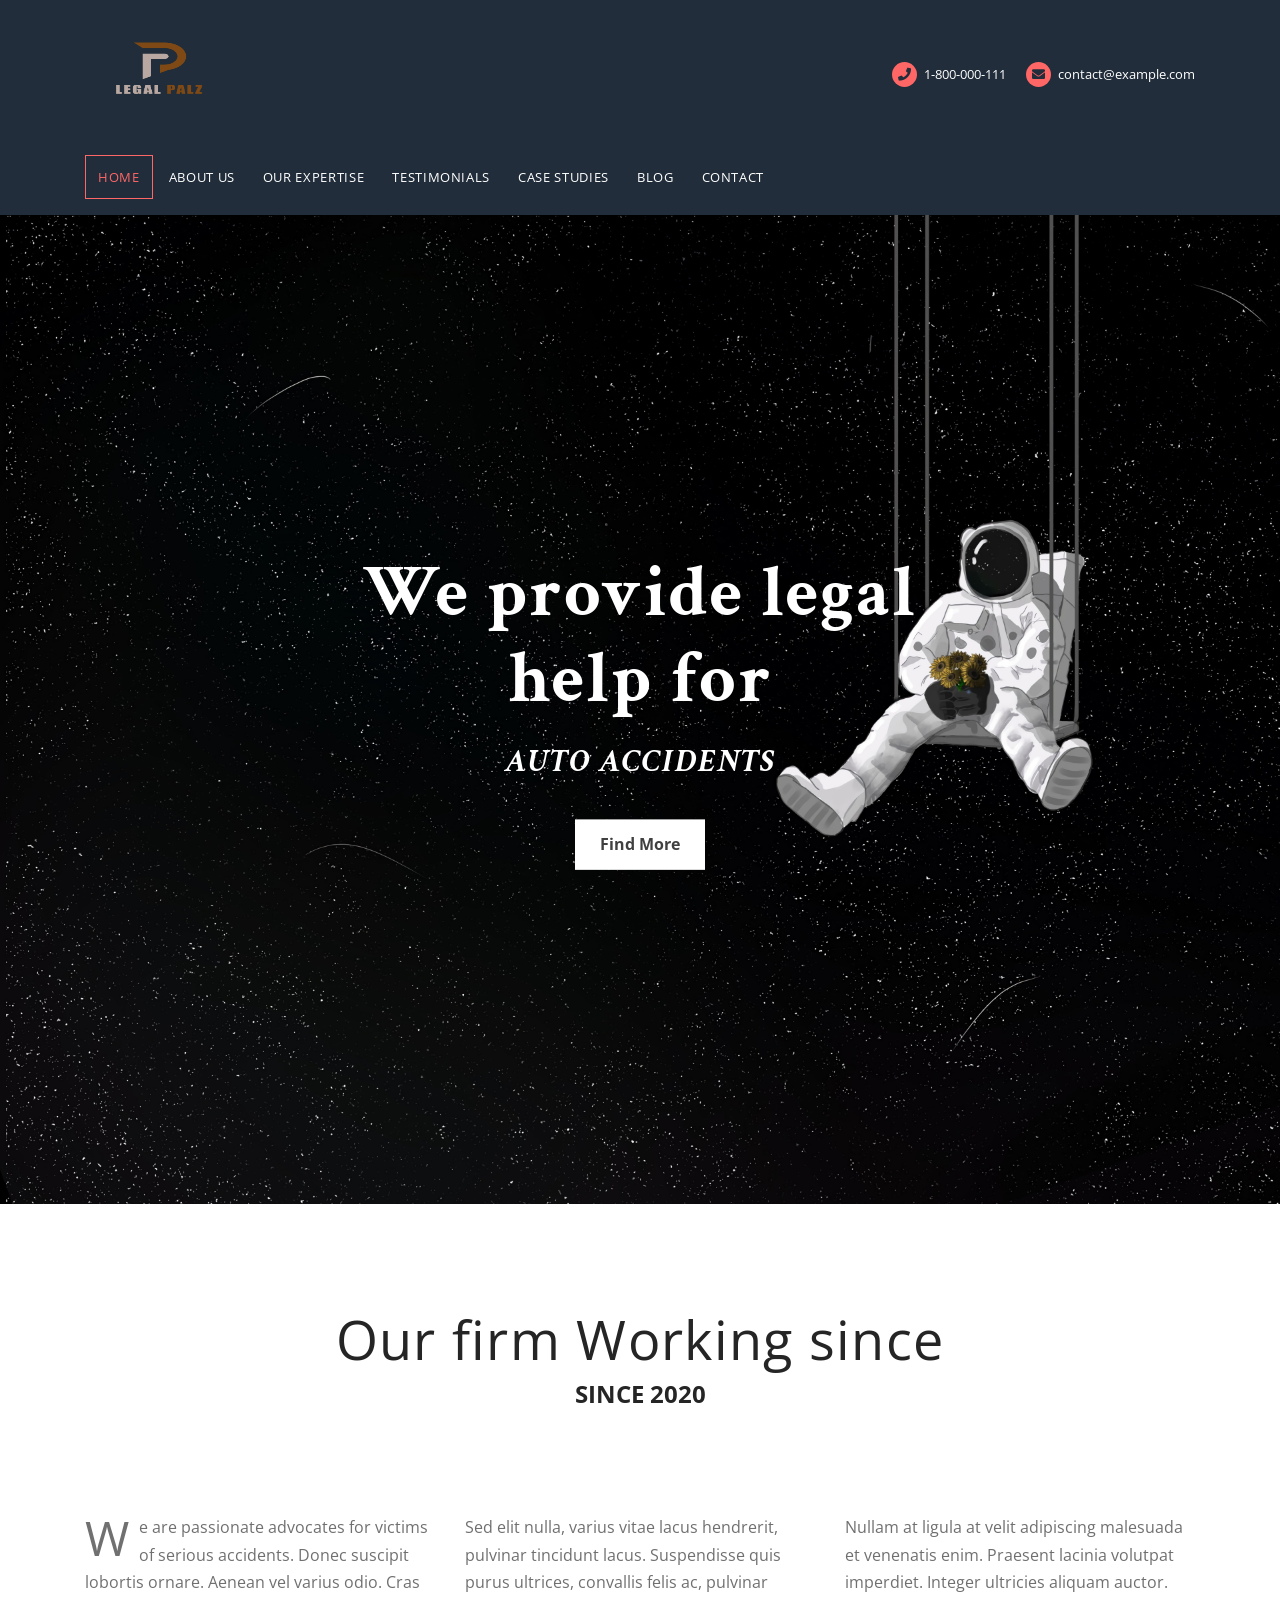
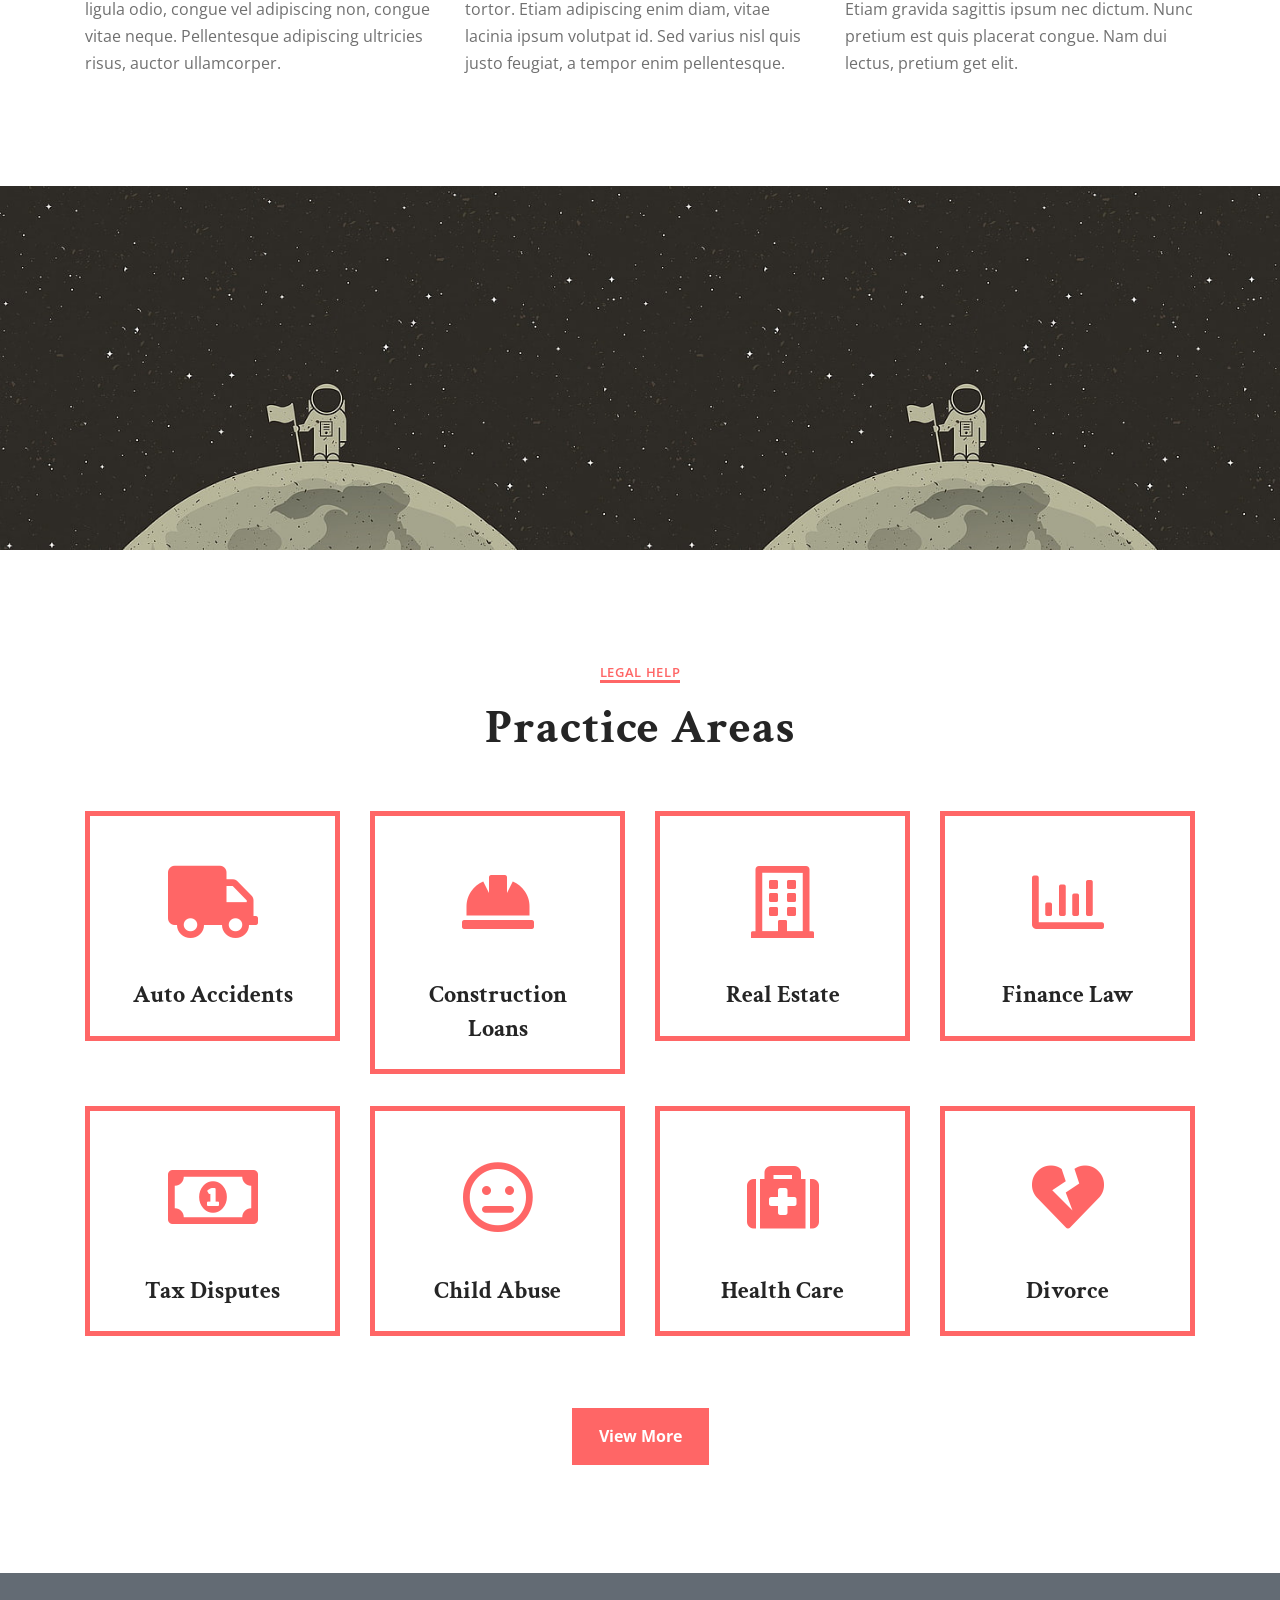
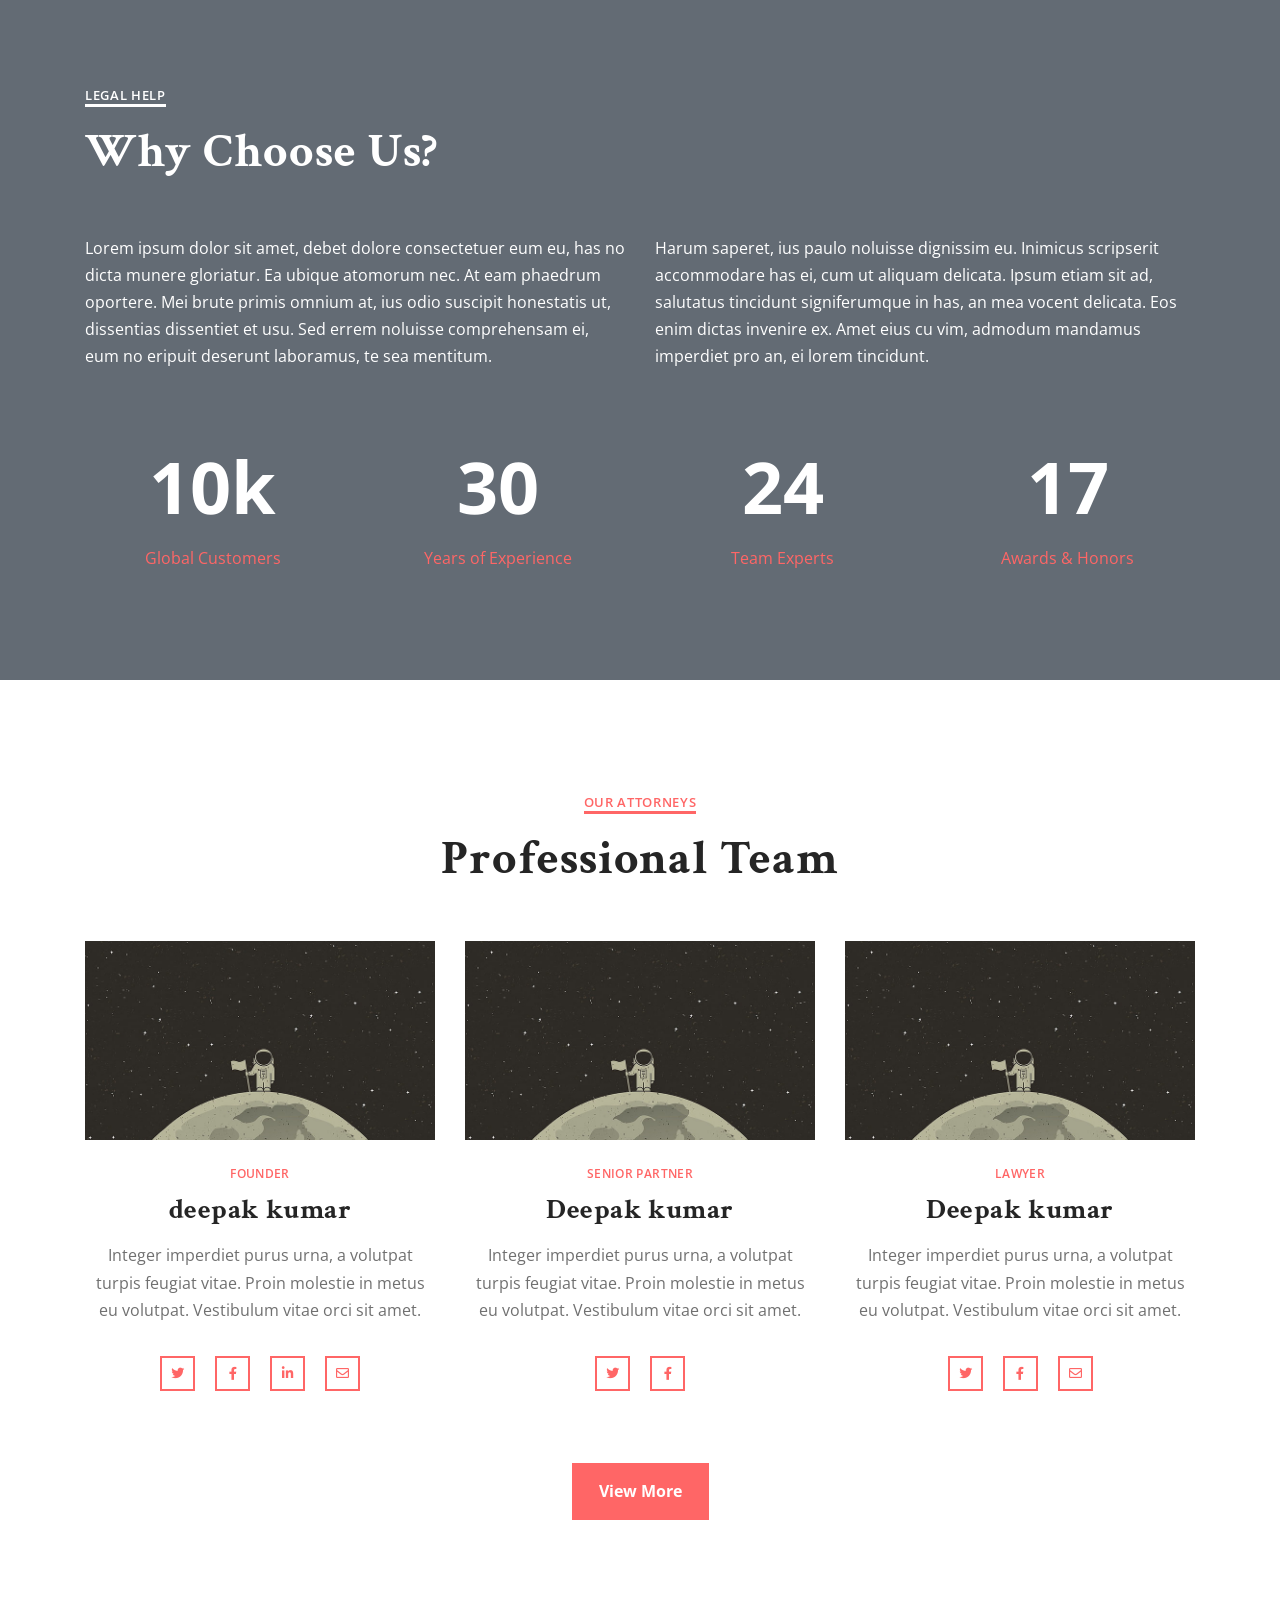
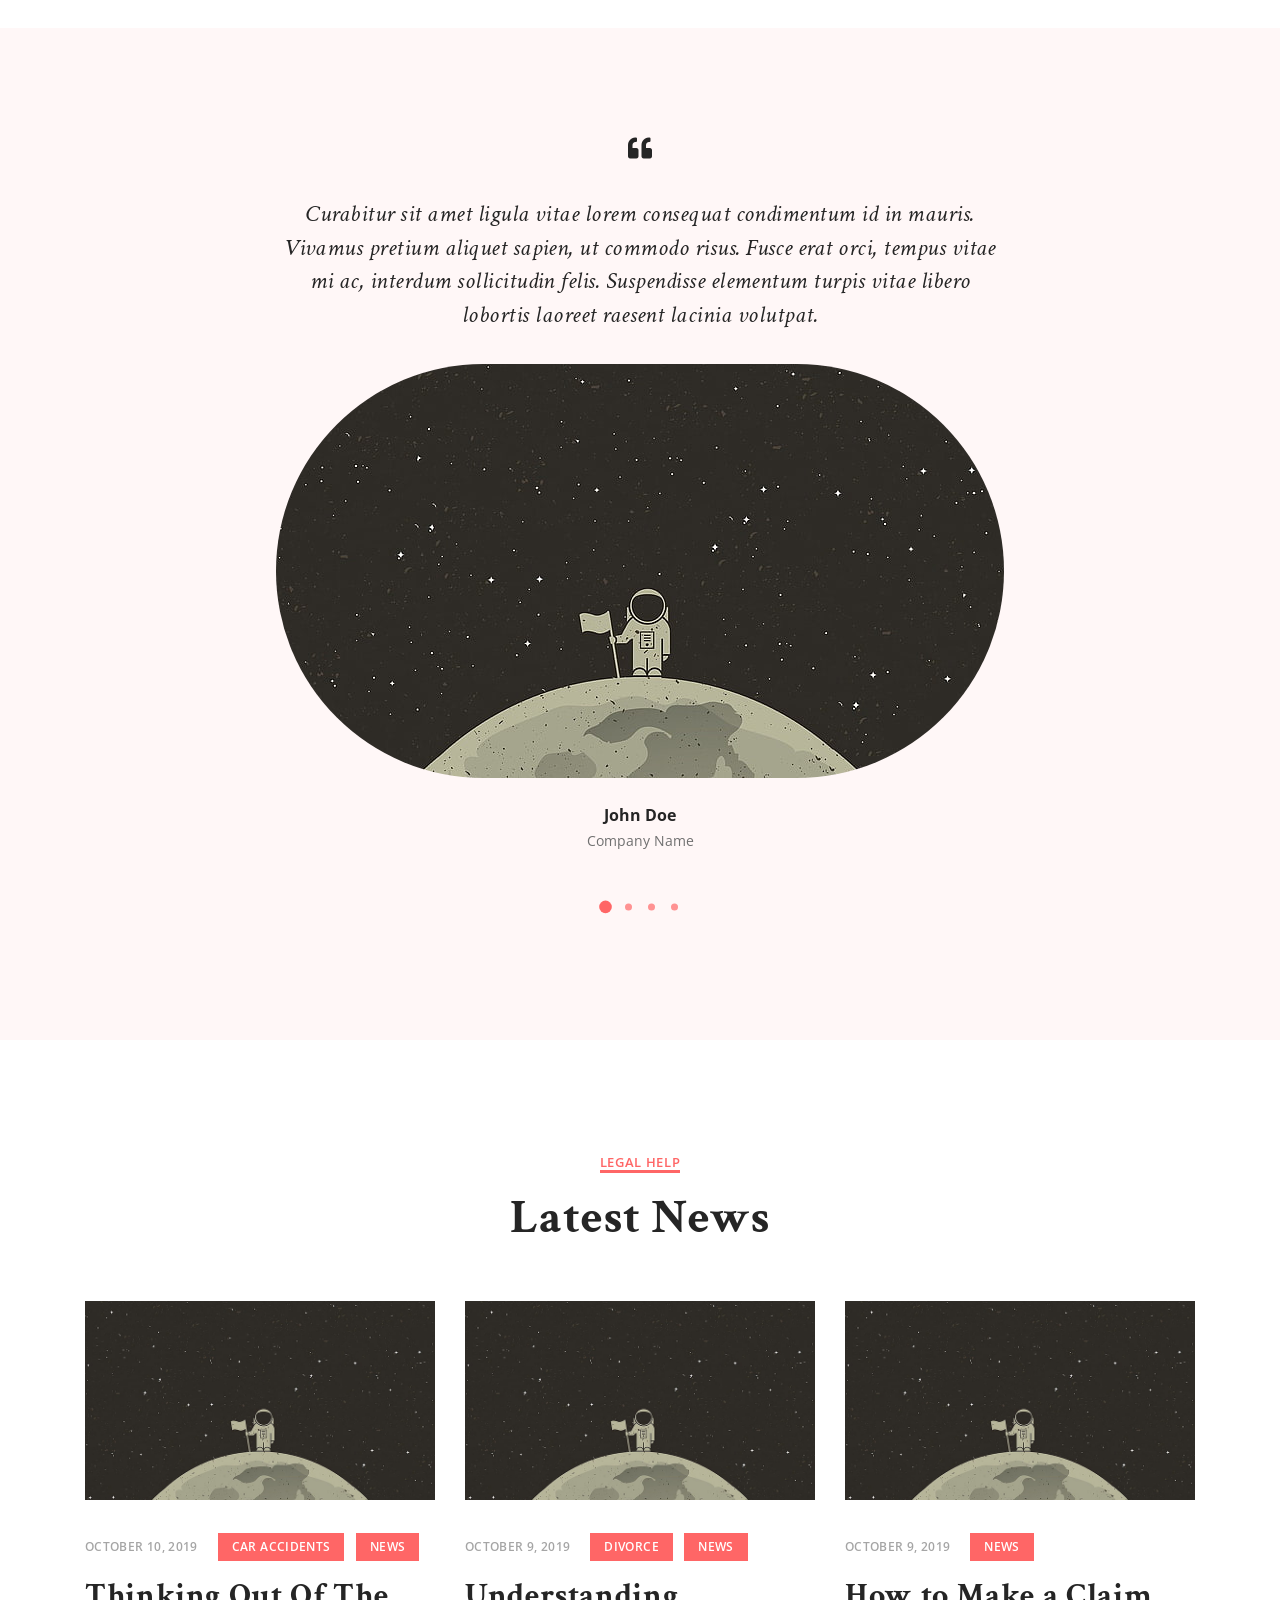
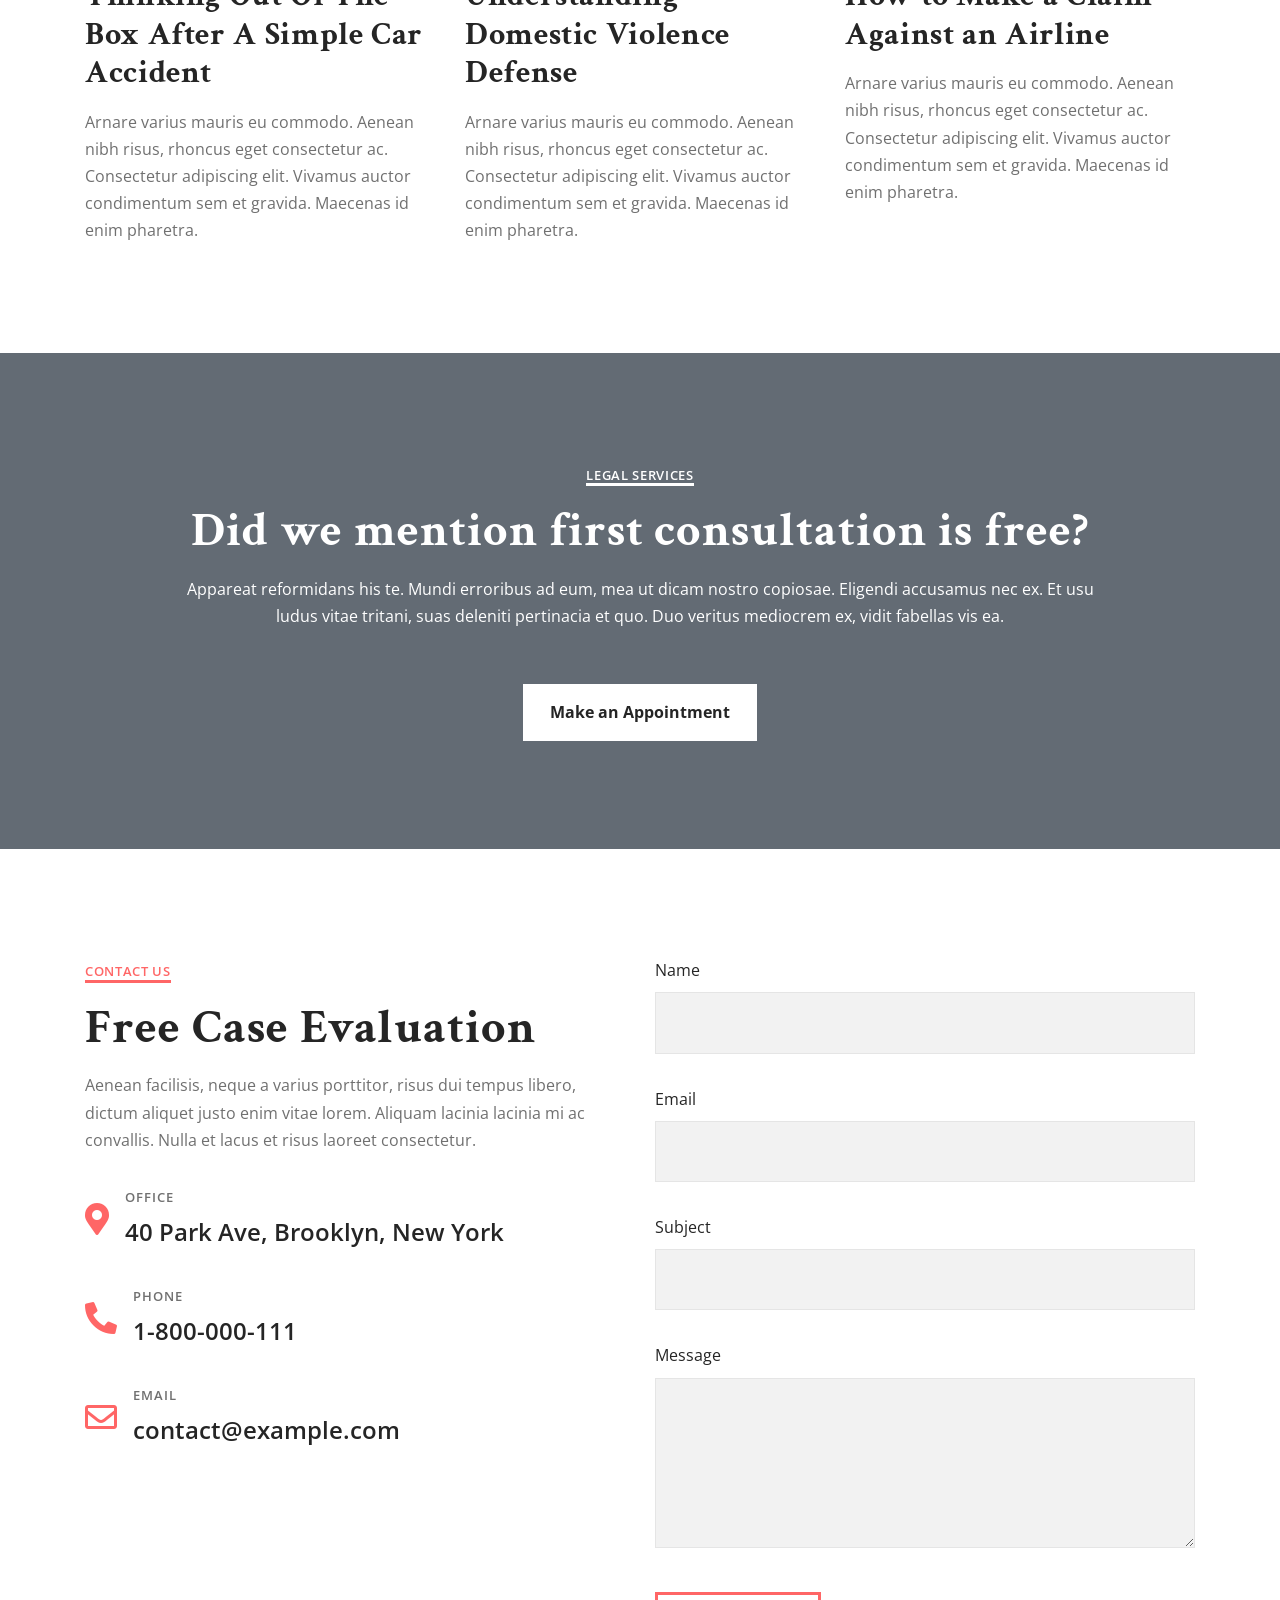
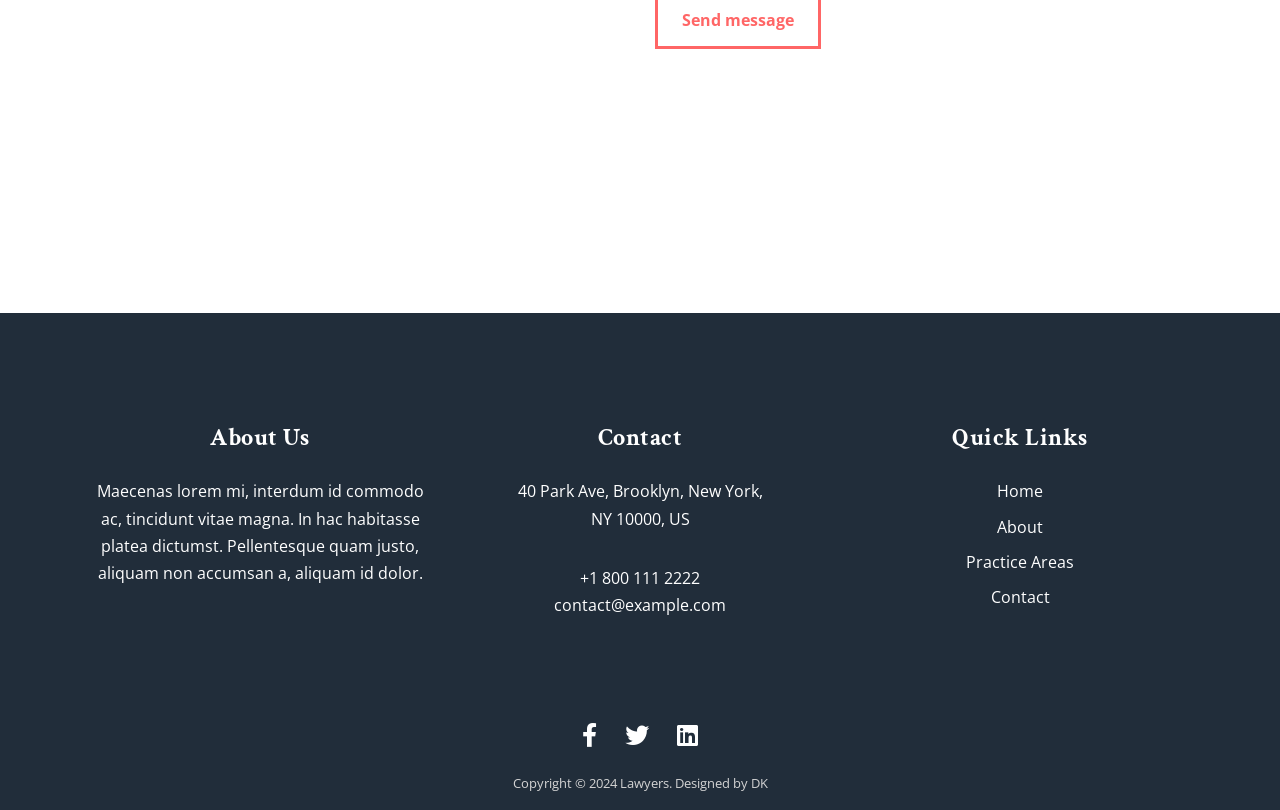
==== commit dd383c25: "made changes in logo and nav bar" ====
--- a/index.html
+++ b/index.html
@@ -26,88 +26,36 @@
 			<div class="modal-menu-container">
 				<div class="exit-mobile"> <span class="icon-bar1"></span> <span class="icon-bar2"></span></div>
 				<ul class="menu-mobile">
-					<li class="menu-item menu-item-has-children current-menu-item">
-						<a href="index.html" >Home</a>
-						<ul class="sub-menu">
-							<li class="menu-item current-menu-item"><a href="index.html" >Home 1</a></li>
-							<li class="menu-item"><a href="home-2.html">Home 2</a></li>
-							<li class="menu-item"><a href="home-3.html">Home 3</a></li>
-							<li class="menu-item"><a href="home-4.html">Home 4</a></li>
-							<li class="menu-item"><a href="home-video.html">Home Video</a></li>
-							<li class="menu-item"><a href="top-header-2.html">Top Header 2</a></li>
-							<li class="menu-item"><a href="top-header-3.html">Top Header 3</a></li>
+					<li class="class= menu-item  current-menu-item">
+						<a href="index.html">Home</a>
+						
+					</li>
+					<li >
+						<a href="about-me.html">About Us</a>
+						
+					</li>
+					<li>
+						<a href="practice-areas.html">Our Expertise</a>
+						
+							</li>
+							
+							
+							
 						</ul>
 					</li>
-					<li class="menu-item menu-item-has-children">
-						<a href="#">Pages</a>
-						<ul class="sub-menu">
-							<li class="menu-item"><a href="about-me.html">About Me</a></li>
-							<li class="menu-item"><a href="about-us.html">About Us</a></li>
-							<li class="menu-item"><a href="about-us-2.html">About Us 2</a></li>
-							<li class="menu-item"><a href="pricing.html">Pricing</a></li>
-							<li class="menu-item"><a href="gallery-1.html">Gallery</a></li>
-							<li class="menu-item"><a href="faq.html">FAQ</a></li>
-							<li class="menu-item"><a href="testimonials.html">Testimonials</a></li>
-						</ul>
+					<li>
+						<a href="attorneys.html">Testimonials</a>
+						
 					</li>
-					<li class="menu-item menu-item-has-children">
-						<a href="practice-areas.html">Practice Areas</a>
-						<ul class="sub-menu">
-							<li class="menu-item menu-item-has-children">
-								<a href="practice-areas.html">Practice v1</a>
-								<ul class="sub-menu">
-									<li class="menu-item"><a href="practice-areas-2-cols.html">Practice v1 2 Cols</a></li>
-									<li class="menu-item"><a href="practice-areas-3-cols.html">Practice v1 3 Cols</a></li>
-									<li class="menu-item"><a href="practice-areas.html">Practice v1 4 Cols</a></li>
-								</ul>
-							</li>
-							<li class="menu-item menu-item-has-children">
-								<a href="practice-areas-v2-3-cols.html">Practice v2</a>
-								<ul class="sub-menu">
-									<li class="menu-item"><a href="practice-areas-v2-3-cols.html">Practice v2 3 Cols</a></li>
-									<li class="menu-item"><a href="practice-areas-v2-4-cols.html">Practice v2 4 Cols</a></li>
-								</ul>
-							</li>
-							<li class="menu-item menu-item-has-children">
-								<a href="practice-image-3-cols.html">Practice Image</a>
-								<ul class="sub-menu">
-									<li class="menu-item"><a href="practice-image-3-cols.html">Practice Image 3 Cols</a></li>
-									<li class="menu-item"><a href="practice-image-4-cols.html">Practice Image 4 Cols</a></li>
-								</ul>
-							</li>
-							<li class="menu-item"><a href="practice-single-page.html">Single Practice</a></li>
-						</ul>
+					<li>
+						<a href="case-studies.html">Case Studies</a>
+						
 					</li>
-					<li class="menu-item menu-item-has-children">
-						<a href="attorneys.html">Attorneys</a>
-						<ul class="sub-menu">
-							<li class="menu-item"><a href="attorneys-2-cols.html">Attorneys 2 Cols</a></li>
-							<li class="menu-item"><a href="attorneys.html">Attorneys 3 Cols</a></li>
-							<li class="menu-item"><a href="attorneys-4-cols.html">Attorneys 4 Cols</a></li>
-							<li class="menu-item"><a href="attorneys-single-page.html">Single Attorney</a></li>
-						</ul>
+					<li>
+						<a href="blog.html">Blog</a>
+						
 					</li>
-					<li class="menu-item menu-item-has-children">
-						<a href="case-studies.html">Case Studies</a>
-						<ul class="sub-menu">
-							<li class="menu-item"><a href="case-studies-2-cols.html">Case Studies 2 Cols</a></li>
-							<li class="menu-item"><a href="case-studies-3-cols.html">Case Studies 3 Cols</a></li>
-							<li class="menu-item"><a href="case-studies.html">Case Studies 4 Cols</a></li>
-							<li class="menu-item"><a href="cases-single-page.html">Single Case</a></li>
-						</ul>
-					</li>
-					<li class="menu-item menu-item-has-children">
-						<a href="blog.html">Blog</a>
-						<ul class="sub-menu">
-							<li class="menu-item"><a href="blog-list.html">Blog List</a></li>
-							<li class="menu-item"><a href="blog-classic.html">Blog Classic</a></li>
-							<li class="menu-item"><a href="blog.html">Blog Grid 2 Cols</a></li>
-							<li class="menu-item"><a href="blog-grid-3-cols.html">Blog Grid 3 Cols</a></li>
-							<li class="menu-item"><a href="blog-full-width.html">Blog Full Width</a></li>
-							<li class="menu-item"><a href="blog-single-post.html">Blog Single Post</a></li>
-						</ul>
-					</li>
-					<li class="menu-item menu-item-has-children">
+					<li>
 						<a href="contact.html">Contact</a>
 						
 					</li>
@@ -131,7 +79,7 @@
 		<header id="header-bar" class="header-1">
 			<div class="container">
 				<div class="header-wrap header-wrap1">
-					<div class="logo logo-1"><a href="index.html"><img class="img-fluid" src="images/logo.png" alt="Lawyers"></a></div>
+					<div class="logo logo-1"><a href="index.html"><img class="img-fluid" src="images/Legal Palz Logo.png" alt="Lawyers"></a></div>
 					<div class="header-contact">
 						<div class="header-info"><span class="info-circle"><i class="fa fa-phone"></i></span> 1-800-000-111</div>
 						<div class="header-info"><span class="info-circle"><i class="fa fa-envelope"></i></span> contact@example.com</div>
@@ -140,88 +88,31 @@
 				</div>
 				<div class="nav-holder nav-holder-1">
 					<ul class="menu-nav  menu-nav-1">
-						<li class="menu-item menu-item-has-children current-menu-item">
+						<li  class="menu-item  current-menu-item">
 							<a href="index.html" >Home</a>
-							<ul class="sub-menu">
-								<li class="menu-item current-menu-item"><a href="index.html" >Home 1</a></li>
-								<li class="menu-item"><a href="home-2.html">Home 2</a></li>
-								<li class="menu-item"><a href="home-3.html">Home 3</a></li>
-								<li class="menu-item"><a href="home-4.html">Home 4</a></li>
-								<li class="menu-item"><a href="home-video.html">Home Video</a></li>
-								<li class="menu-item"><a href="top-header-2.html">Top Header 2</a></li>
-								<li class="menu-item"><a href="top-header-3.html">Top Header 3</a></li>
-							</ul>
+							
 						</li>
-						<li class="menu-item menu-item-has-children">
-							<a href="#">Pages</a>
-							<ul class="sub-menu">
-								<li class="menu-item"><a href="about-me.html">About Me</a></li>
-								<li class="menu-item"><a href="about-us.html">About Us</a></li>
-								<li class="menu-item"><a href="about-us-2.html">About Us 2</a></li>
-								<li class="menu-item"><a href="pricing.html">Pricing</a></li>
-								<li class="menu-item"><a href="gallery-1.html">Gallery</a></li>
-								<li class="menu-item"><a href="faq.html">FAQ</a></li>
-								<li class="menu-item"><a href="testimonials.html">Testimonials</a></li>
-							</ul>
+						<li>
+							<a href="about-me.html">About Us</a>
+							
 						</li>
-						<li class="menu-item menu-item-has-children">
-							<a href="practice-areas.html">Practice Areas</a>
-							<ul class="sub-menu">
-								<li class="menu-item menu-item-has-children">
-									<a href="practice-areas.html">Practice v1</a>
-									<ul class="sub-menu">
-										<li class="menu-item"><a href="practice-areas-2-cols.html">Practice v1 2 Cols</a></li>
-										<li class="menu-item"><a href="practice-areas-3-cols.html">Practice v1 3 Cols</a></li>
-										<li class="menu-item"><a href="practice-areas.html">Practice v1 4 Cols</a></li>
-									</ul>
-								</li>
-								<li class="menu-item menu-item-has-children">
-									<a href="practice-areas-v2-3-cols.html">Practice v2</a>
-									<ul class="sub-menu">
-										<li class="menu-item"><a href="practice-areas-v2-3-cols.html">Practice v2 3 Cols</a></li>
-										<li class="menu-item"><a href="practice-areas-v2-4-cols.html">Practice v2 4 Cols</a></li>
-									</ul>
-								</li>
-								<li class="menu-item menu-item-has-children">
-									<a href="practice-image-3-cols.html">Practice Image</a>
-									<ul class="sub-menu">
-										<li class="menu-item"><a href="practice-image-3-cols.html">Practice Image 3 Cols</a></li>
-										<li class="menu-item"><a href="practice-image-4-cols.html">Practice Image 4 Cols</a></li>
-									</ul>
-								</li>
-								<li class="menu-item"><a href="practice-single-page.html">Single Practice</a></li>
-							</ul>
+						<li>
+							<a href="practice-areas.html">Our Expertise</a>
+							
 						</li>
-						<li class="menu-item menu-item-has-children">
-							<a href="attorneys.html">Attorneys</a>
-							<ul class="sub-menu">
-								<li class="menu-item"><a href="attorneys-2-cols.html">Attorneys 2 Cols</a></li>
-								<li class="menu-item"><a href="attorneys.html">Attorneys 3 Cols</a></li>
-								<li class="menu-item"><a href="attorneys-4-cols.html">Attorneys 4 Cols</a></li>
-								<li class="menu-item"><a href="attorneys-single-page.html">Single Attorney</a></li>
-							</ul>
+						<li>
+							<a href="attorneys.html">testimonials</a>
+							
 						</li>
-						<li class="menu-item menu-item-has-children">
+						<li>
 							<a href="case-studies.html">Case Studies</a>
-							<ul class="sub-menu">
-								<li class="menu-item"><a href="case-studies-2-cols.html">Case Studies 2 Cols</a></li>
-								<li class="menu-item"><a href="case-studies-3-cols.html">Case Studies 3 Cols</a></li>
-								<li class="menu-item"><a href="case-studies.html">Case Studies 4 Cols</a></li>
-								<li class="menu-item"><a href="cases-single-page.html">Single Case</a></li>
-							</ul>
+							
 						</li>
-						<li class="menu-item menu-item-has-children">
+						<li>
 							<a href="blog.html">Blog</a>
-							<ul class="sub-menu">
-								<li class="menu-item"><a href="blog-list.html">Blog List</a></li>
-								<li class="menu-item"><a href="blog-classic.html">Blog Classic</a></li>
-								<li class="menu-item"><a href="blog.html">Blog Grid 2 Cols</a></li>
-								<li class="menu-item"><a href="blog-grid-3-cols.html">Blog Grid 3 Cols</a></li>
-								<li class="menu-item"><a href="blog-full-width.html">Blog Full Width</a></li>
-								<li class="menu-item"><a href="blog-single-post.html">Blog Single Post</a></li>
-							</ul>
+							
 						</li>
-						<li class="menu-item menu-item-has-children">
+						<li>
 							<a href="contact.html">Contact</a>
 						
 						</li>
--- a/style.css
+++ b/style.css
@@ -797,7 +797,8 @@
 }
 
 .logo img {
-	width: 200px;
+	width: 150px;
+	height: 120px;
 	vertical-align: baseline;
 }
 
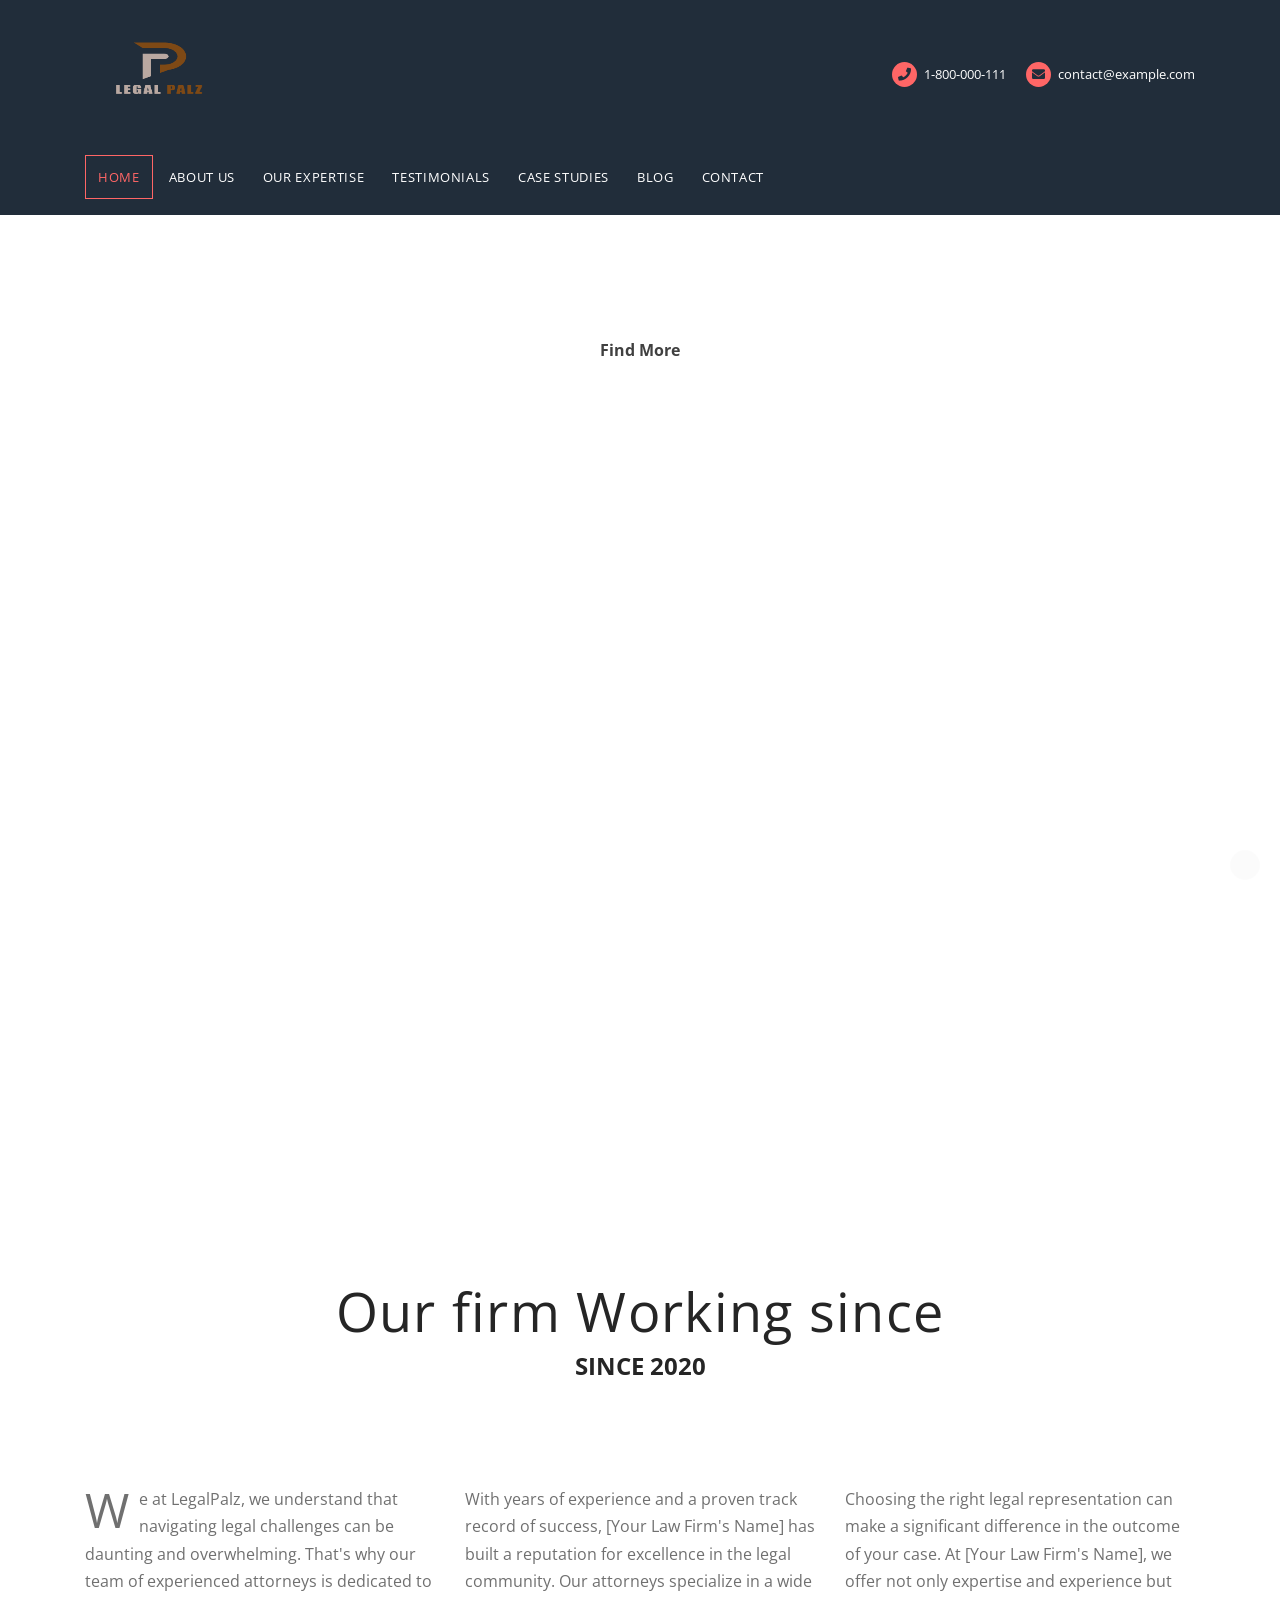
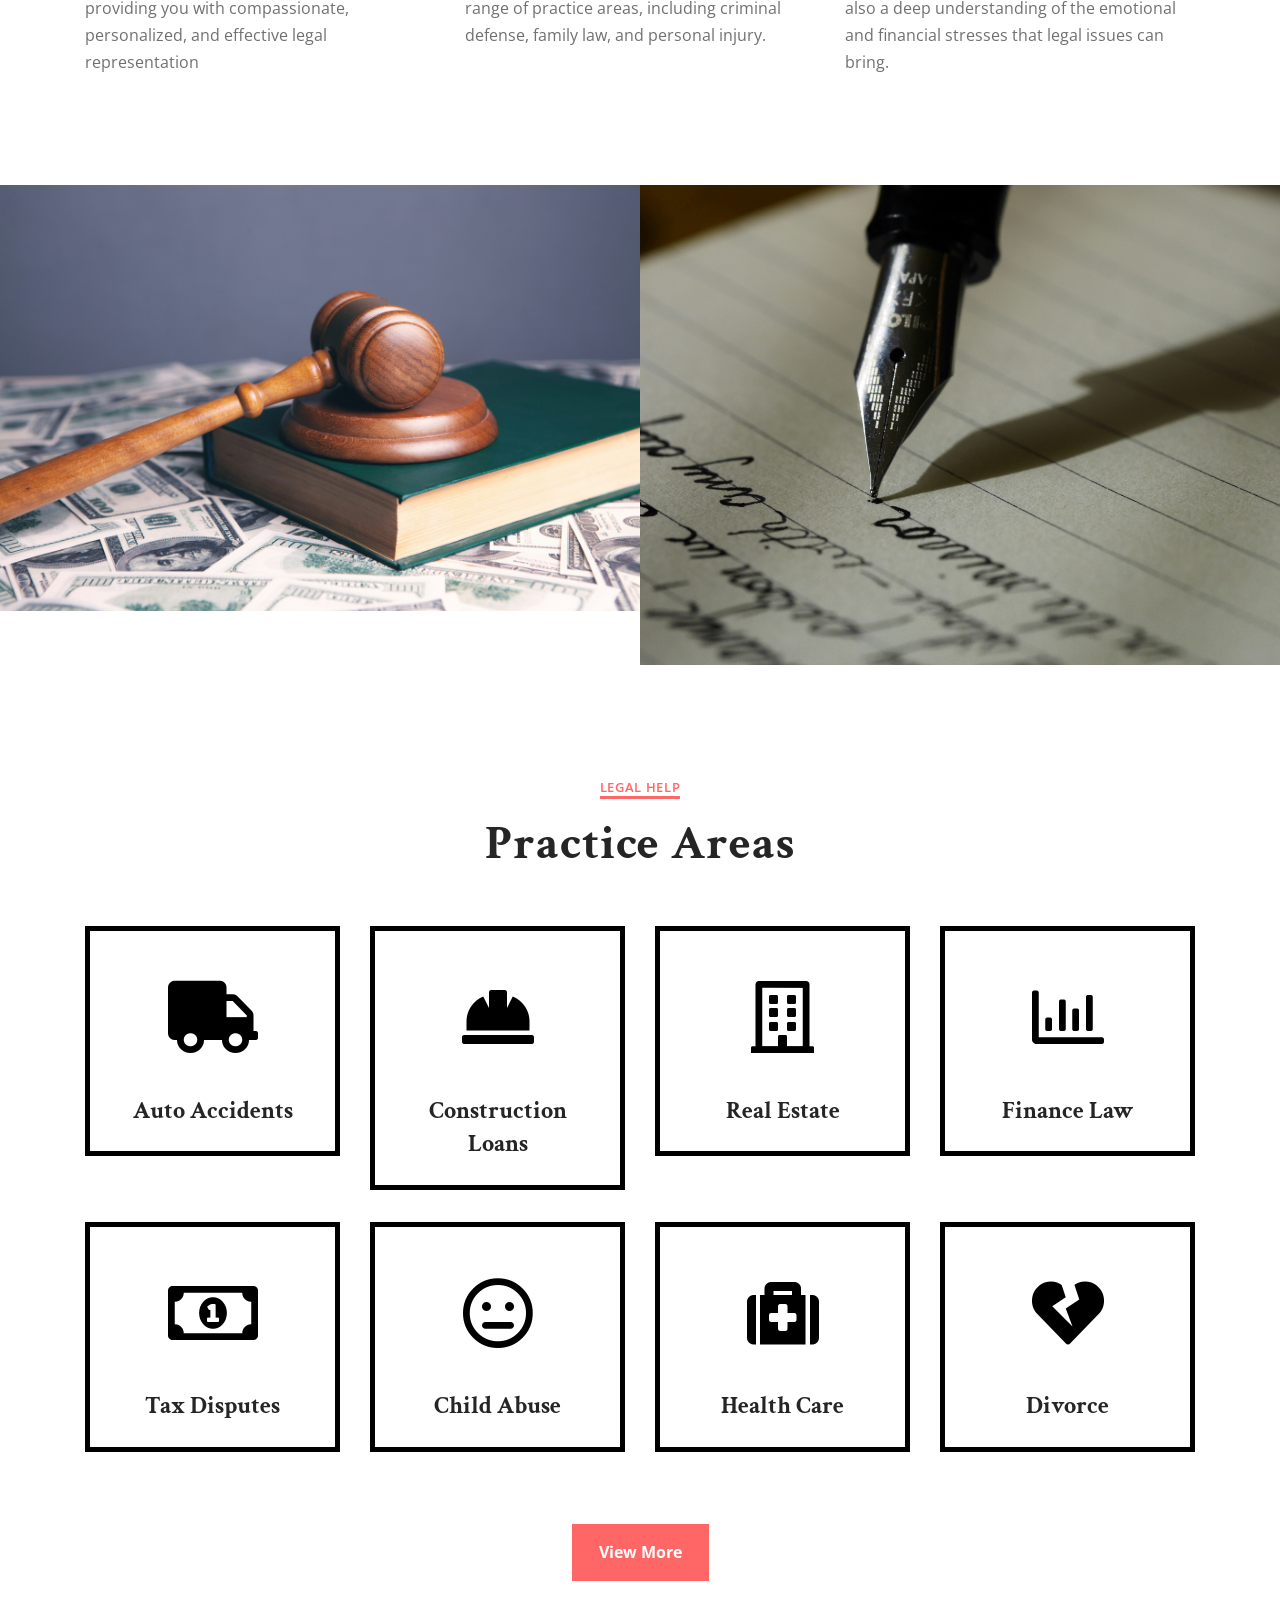
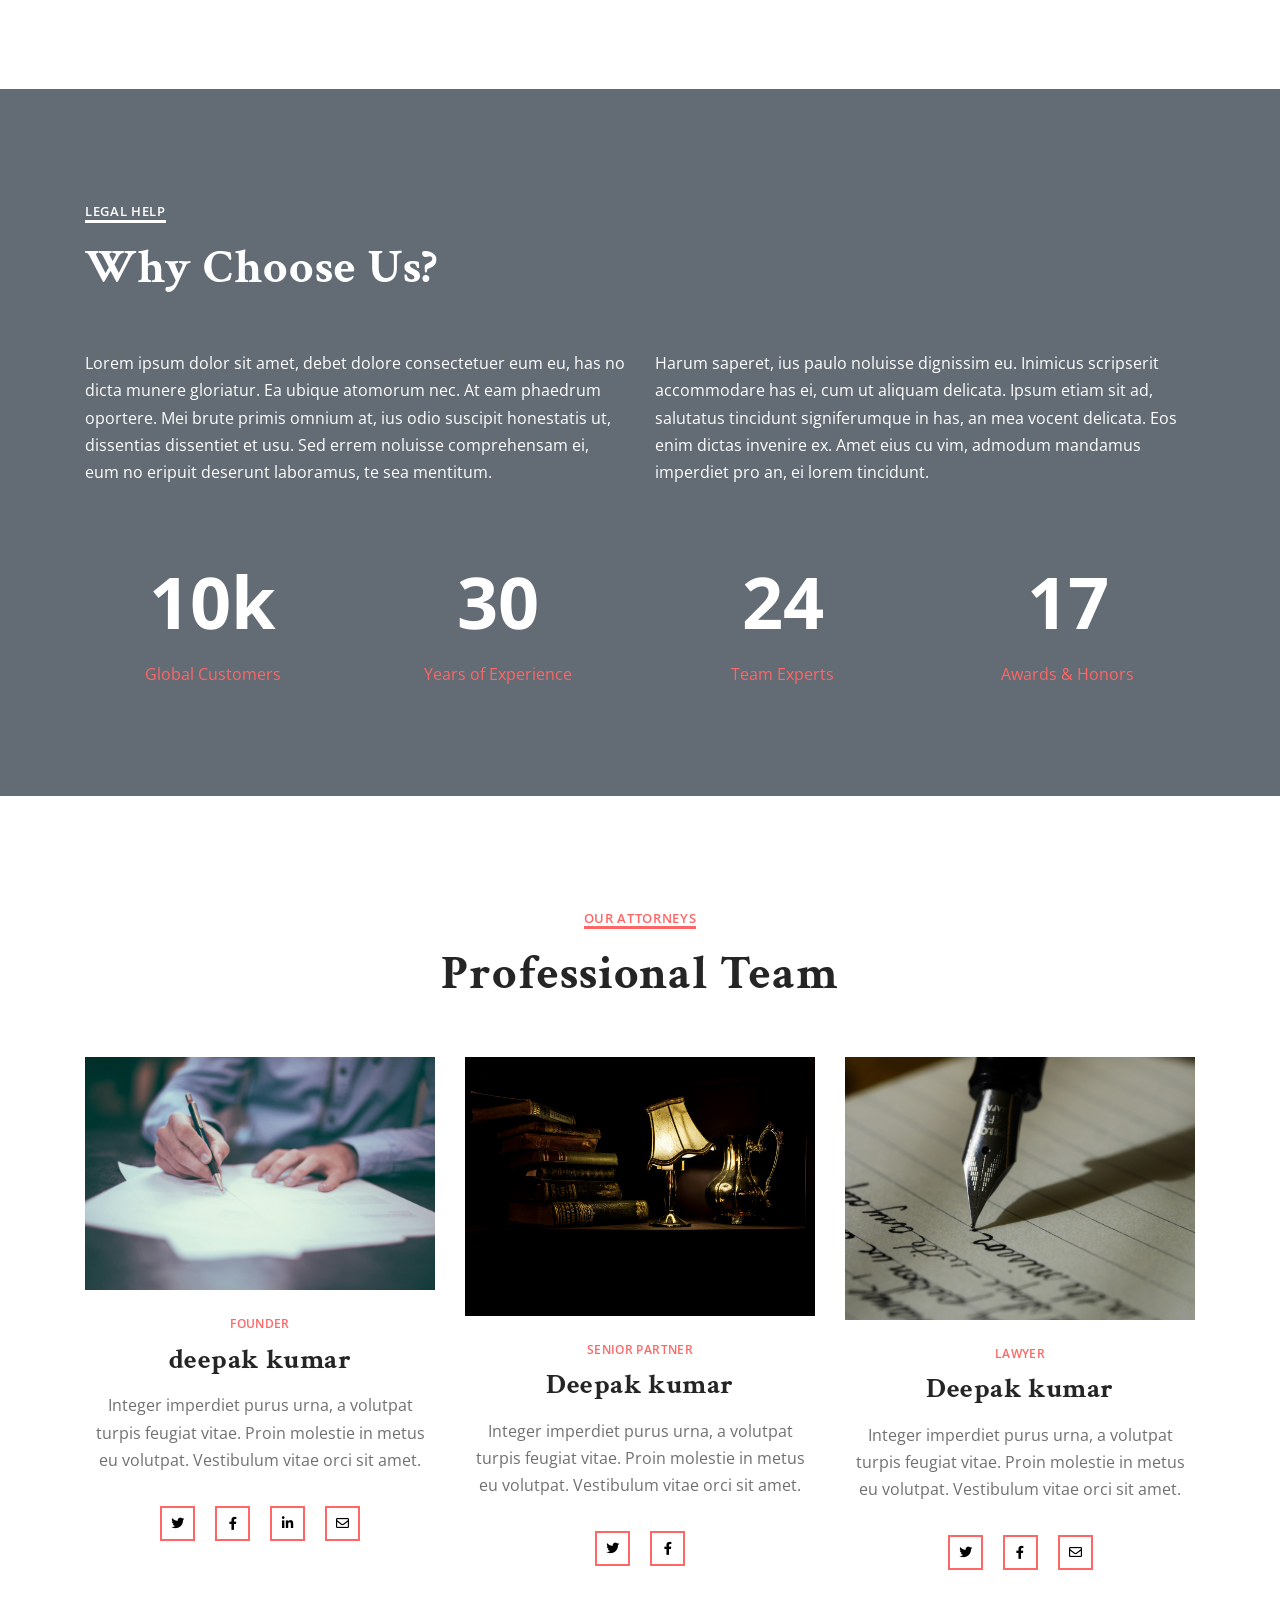
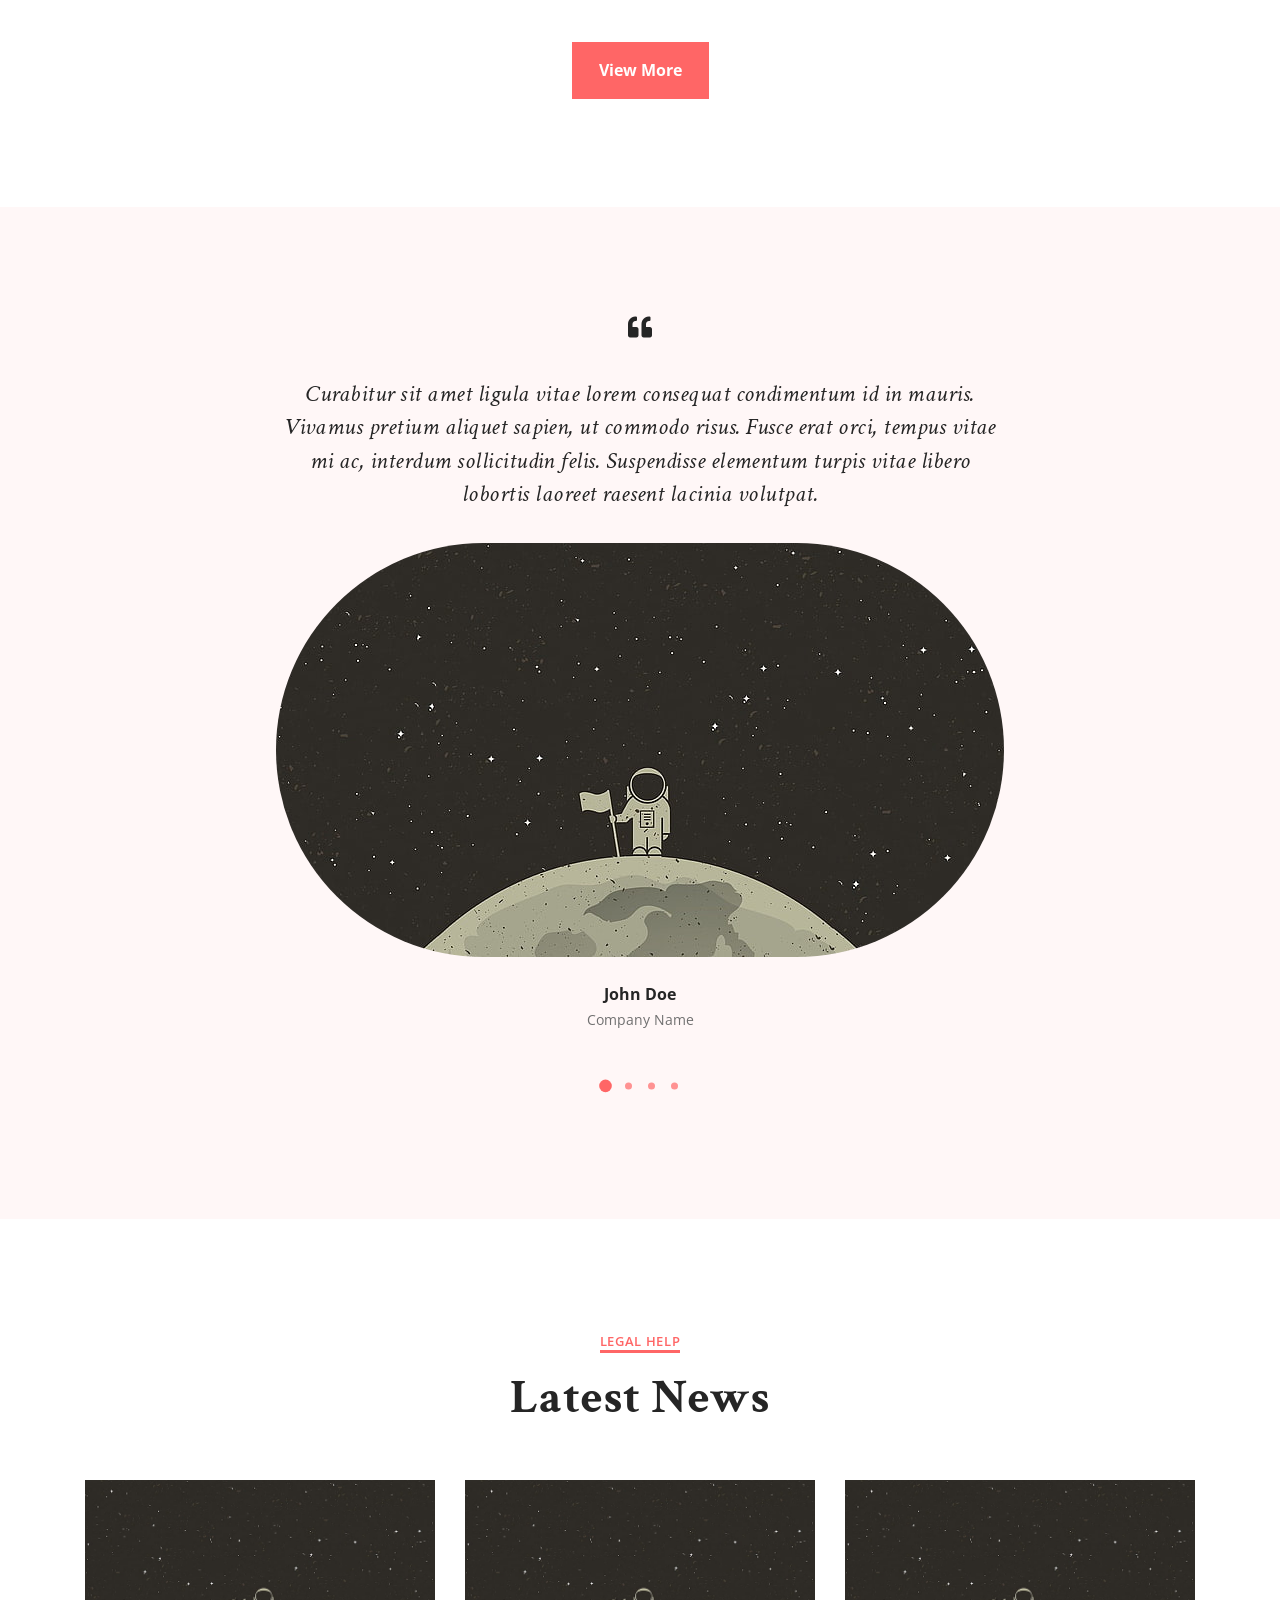
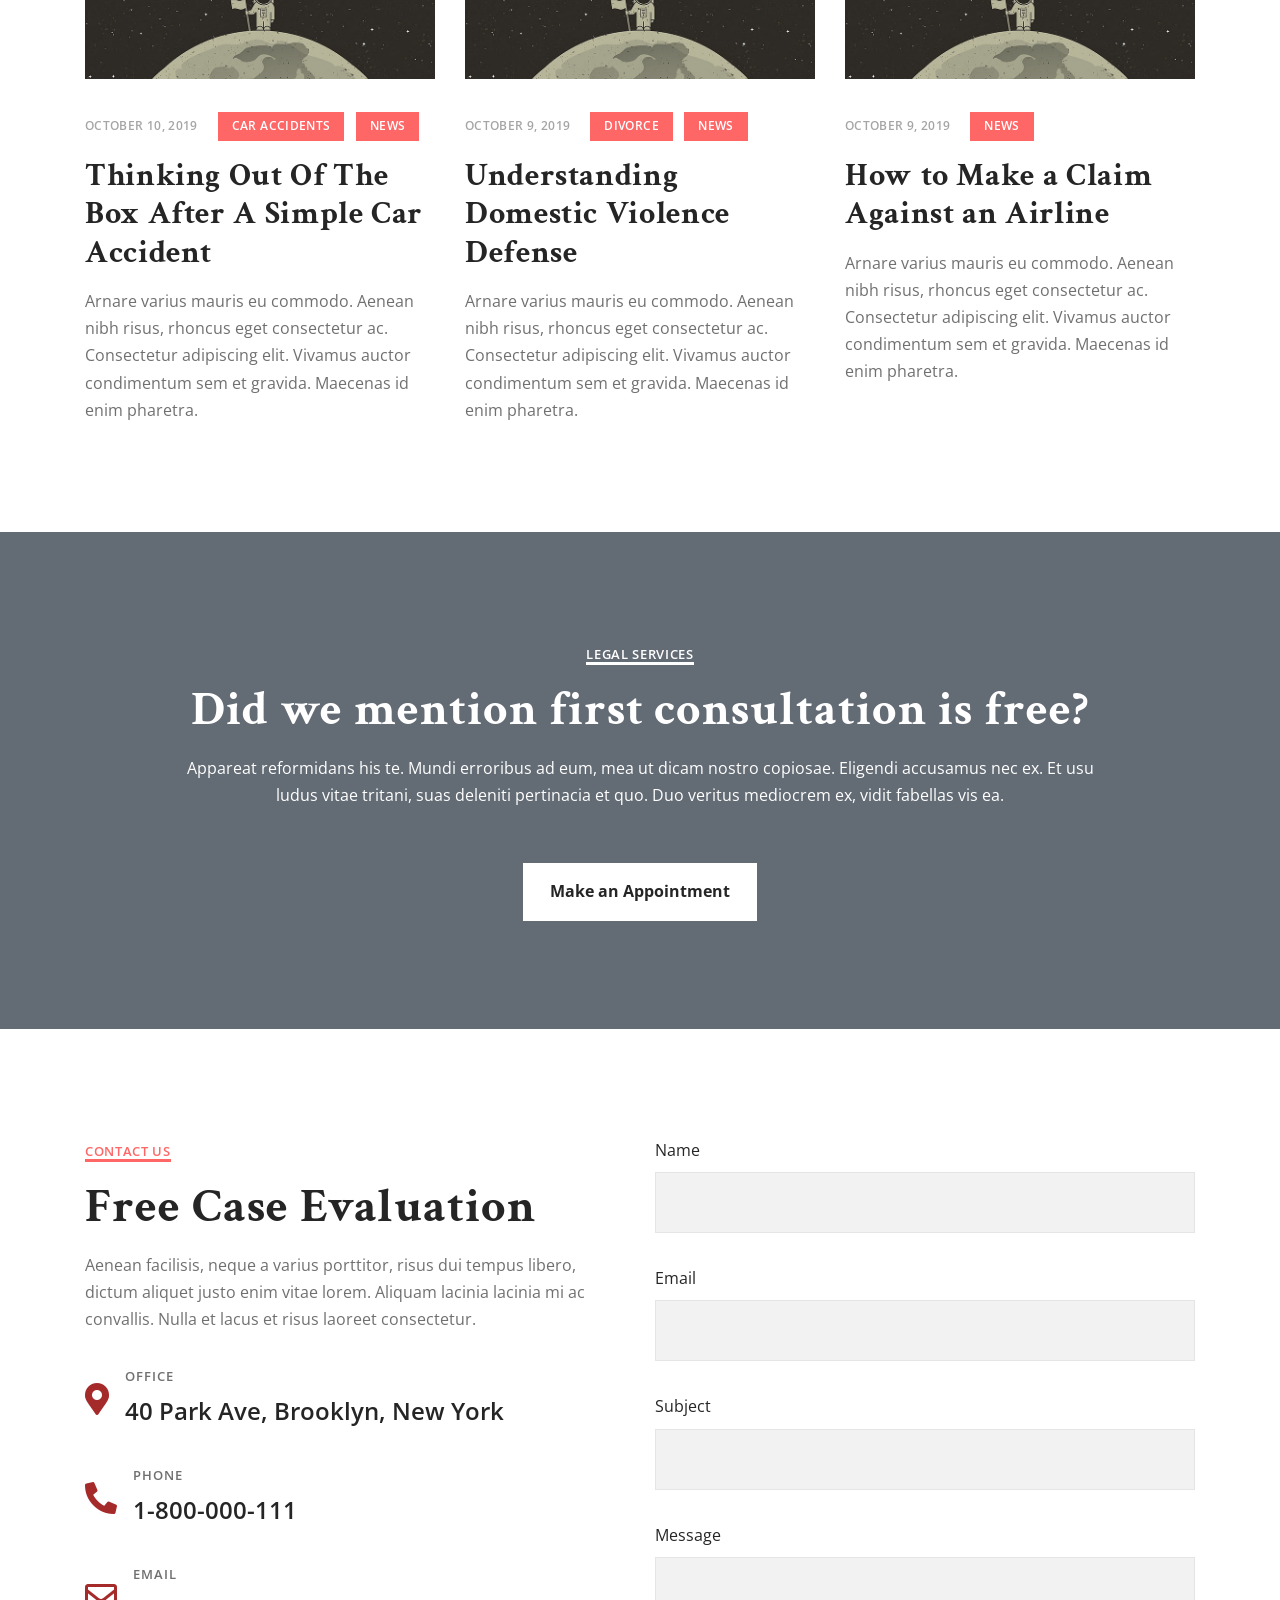
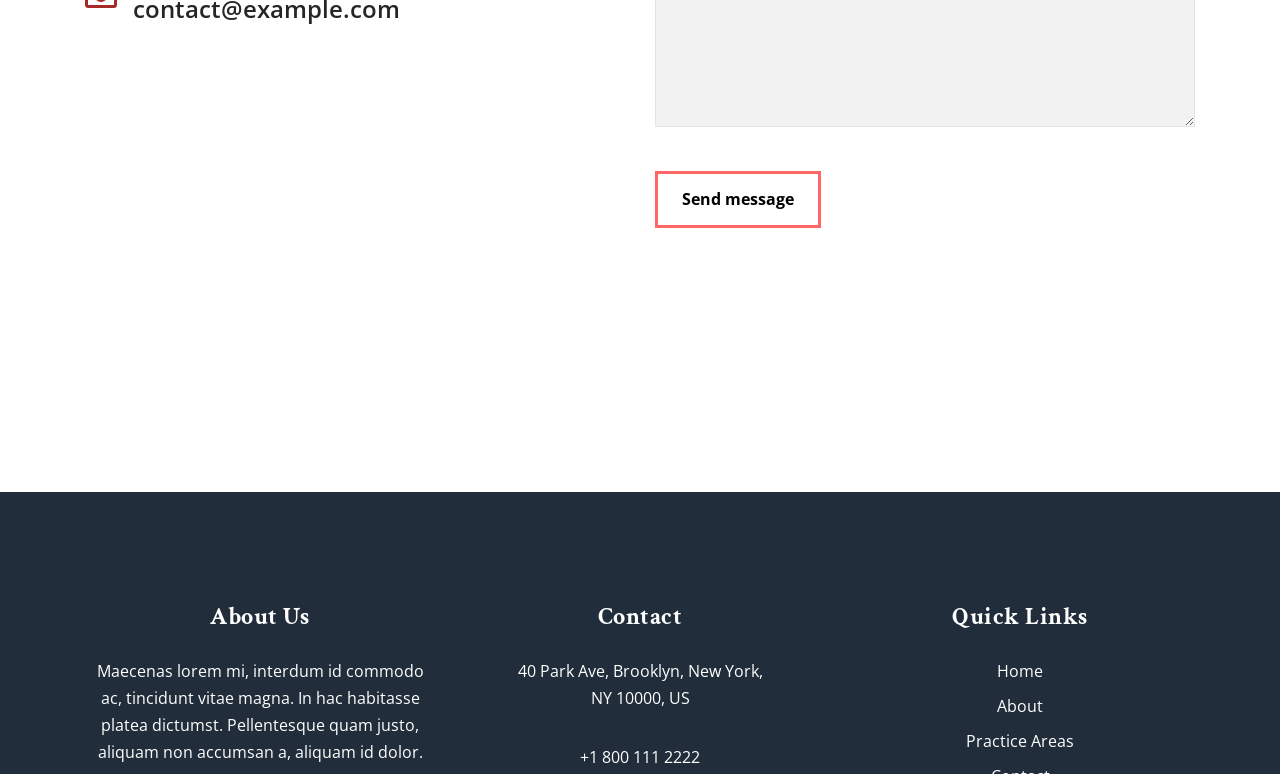
==== commit 721ec8f2: "changes icons and images" ====
--- a/index.html
+++ b/index.html
@@ -125,7 +125,7 @@
 		<div class="slider-container">
 			<div class="owl-carousel owl-theme home-slider">
 				<div class="slider-post slider-item-box">
-					<img class="img-fluid" src="images/about/bg1.jpg" alt="">
+					<img class="img-fluid" src="images/main1.jpg" alt="">
 					<div class="slider-caption">
 						<div class="slider-text">
 							<h2>We provide legal<br>help for</h2>
@@ -135,7 +135,7 @@
 					</div>
 				</div>
 				<div class="slider-post slider-item-box">
-					<img class="img-fluid" src="images/about/hero.jpg" alt="">
+					<img class="img-fluid" src="images/main2.jpg" alt="">
 					<div class="slider-caption">
 						<div class="slider-text">
 							<h2>We provide legal<br>help for</h2>
@@ -145,7 +145,27 @@
 					</div>
 				</div>
 				<div class="slider-post slider-item-box">
-					<img class="img-fluid" src="images/about/bg1.jpg" alt="">
+					<img class="img-fluid" src="images/main3.jpg" alt="">
+					<div class="slider-caption">
+						<div class="slider-text">
+							<h2>We provide legal<br>help for</h2>
+							<h4>Work Injury</h4>
+							<a class="btn-white" href="practice-image-3-cols.html">Find More</a>
+						</div>
+					</div>
+				</div>
+				<div class="slider-post slider-item-box">
+					<img class="img-fluid" src="images/main4.jpg" alt="">
+					<div class="slider-caption">
+						<div class="slider-text">
+							<h2>We provide legal<br>help for</h2>
+							<h4>Work Injury</h4>
+							<a class="btn-white" href="practice-image-3-cols.html">Find More</a>
+						</div>
+					</div>
+				</div>
+				<div class="slider-post slider-item-box">
+					<img class="img-fluid" src="images/main5.jpg" alt="">
 					<div class="slider-caption">
 						<div class="slider-text">
 							<h2>We provide legal<br>help for</h2>
@@ -174,13 +194,13 @@
 				<!-- /row -->
 				<div class="row">
 					<div class="col-lg-4 margin-bm32">
-						<p><span class="dropcap">W</span>e are passionate advocates for victims of serious accidents. Donec suscipit lobortis ornare. Aenean vel varius odio. Cras ligula odio, congue vel adipiscing non, congue vitae neque. Pellentesque adipiscing ultricies risus, auctor ullamcorper.</p>
+						<p><span class="dropcap">W</span>e at LegalPalz, we understand that navigating legal challenges can be daunting and overwhelming. That's why our team of experienced attorneys is dedicated to providing you with compassionate, personalized, and effective legal representation</p>
 					</div>
 					<div class="col-lg-4 margin-bm32">
-						<p>Sed elit nulla, varius vitae lacus hendrerit, pulvinar tincidunt lacus. Suspendisse quis purus ultrices, convallis felis ac, pulvinar tortor. Etiam adipiscing enim diam, vitae lacinia ipsum volutpat id. Sed varius nisl quis justo feugiat, a tempor enim pellentesque.</p>
+						<p>With years of experience and a proven track record of success, [Your Law Firm's Name] has built a reputation for excellence in the legal community. Our attorneys specialize in a wide range of practice areas, including criminal defense, family law, and personal injury.</p>
 					</div>
 					<div class="col-lg-4">
-						<p>Nullam at ligula at velit adipiscing malesuada et venenatis enim. Praesent lacinia volutpat imperdiet. Integer ultricies aliquam auctor. Etiam gravida sagittis ipsum nec dictum. Nunc pretium est quis placerat congue. Nam dui lectus, pretium get elit.</p>
+						<p>Choosing the right legal representation can make a significant difference in the outcome of your case. At [Your Law Firm's Name], we offer not only expertise and experience but also a deep understanding of the emotional and financial stresses that legal issues can bring.</p>
 					</div>
 				</div>
 				<!-- /row -->
@@ -192,10 +212,10 @@
 		<section class="section-holder">
 			<div class="row no-gutters">
 				<div class="col-md-6">
-					<img class="img-fluid" src="images/about/hero.jpg" alt=""/>
+					<img class="img-fluid" src="images/main5.jpg" alt=""/>
 				</div>
 				<div class="col-md-6">
-					<img class="img-fluid" src="images/about/hero.jpg" alt=""/>
+					<img class="img-fluid" src="images/main4.jpg" alt=""/>
 				</div>
 			</div>
 			<!-- /row -->
@@ -284,7 +304,7 @@
 		</section>
 		<!-- /SECTION 3-->
 		<!-- SECTION 4-->
-		<section class="parallax section-holder" style="background-image:url('images/about/bg1.jpg');">
+		<section class="parallax section-holder" style="background-image:url('images/main3.jpg');">
 			<div class="container parallax-content">
 				<div class="row">
 					<div class="col-lg-8">
@@ -338,7 +358,7 @@
 				<div class="row">
 					<div class="col-lg-4 col-md-6">
 						<div class="lawyer-holder lawyer-3col">
-							<a href="attorneys-single-page.html"><img src="images/about/hero.jpg" class="img-fluid" alt="" ></a>
+							<a href="attorneys-single-page.html"><img src="images/main2.jpg" class="img-fluid" alt="" ></a>
 							<div class="lawyer-position">Founder</div>
 							<h2 class="lawyer-title"><a href="attorneys-single-page.html">deepak kumar</a></h2>
 							<div class="lawyer-excerpt">Integer imperdiet purus urna, a volutpat turpis feugiat vitae. Proin molestie in metus eu volutpat. Vestibulum vitae orci sit amet.</div>
@@ -352,7 +372,7 @@
 					</div>
 					<div class="col-lg-4 col-md-6">
 						<div class="lawyer-holder lawyer-3col">
-							<a href="attorneys-single-page.html"><img src="images/about/hero.jpg"class="img-fluid" alt="" ></a>
+							<a href="attorneys-single-page.html"><img src="images/main3.jpg"class="img-fluid" alt="" ></a>
 							<div class="lawyer-position">Senior Partner</div>
 							<h2 class="lawyer-title"><a href="attorneys-single-page.html">Deepak kumar</a></h2>
 							<div class="lawyer-excerpt">Integer imperdiet purus urna, a volutpat turpis feugiat vitae. Proin molestie in metus eu volutpat. Vestibulum vitae orci sit amet.</div>
@@ -364,7 +384,7 @@
 					</div>
 					<div class="col-lg-4 col-md-6">
 						<div class="lawyer-holder lawyer-3col">
-							<a href="attorneys-single-page.html"><img src="images/about/hero.jpg" class="img-fluid" alt="" ></a>
+							<a href="attorneys-single-page.html"><img src="images/main4.jpg" class="img-fluid" alt="" ></a>
 							<div class="lawyer-position">Lawyer</div>
 							<h2 class="lawyer-title"><a href="attorneys-single-page.html">Deepak kumar</a></h2>
 							<div class="lawyer-excerpt">Integer imperdiet purus urna, a volutpat turpis feugiat vitae. Proin molestie in metus eu volutpat. Vestibulum vitae orci sit amet.</div>
--- a/style.css
+++ b/style.css
@@ -617,7 +617,7 @@
 .lawyer-title a:hover,
 .heading-subtitle,
 .list-items li:before {
-	color: #ff6666;
+	color: #000;
 }
 
 .page-head,
@@ -1517,7 +1517,7 @@
 
 .icon-box-icon{
 	font-size: 32px;
-	color: #ff6666;
+	color: brown;
 	margin-right: 16px;
 }
 
@@ -1721,7 +1721,7 @@
 .practice-item {
 	padding: 24px;
 	margin-bottom: 32px;
-	border: 5px solid #ff6666;
+	border: 5px solid #000;
 }
 
 .practice-items-holder a:hover {
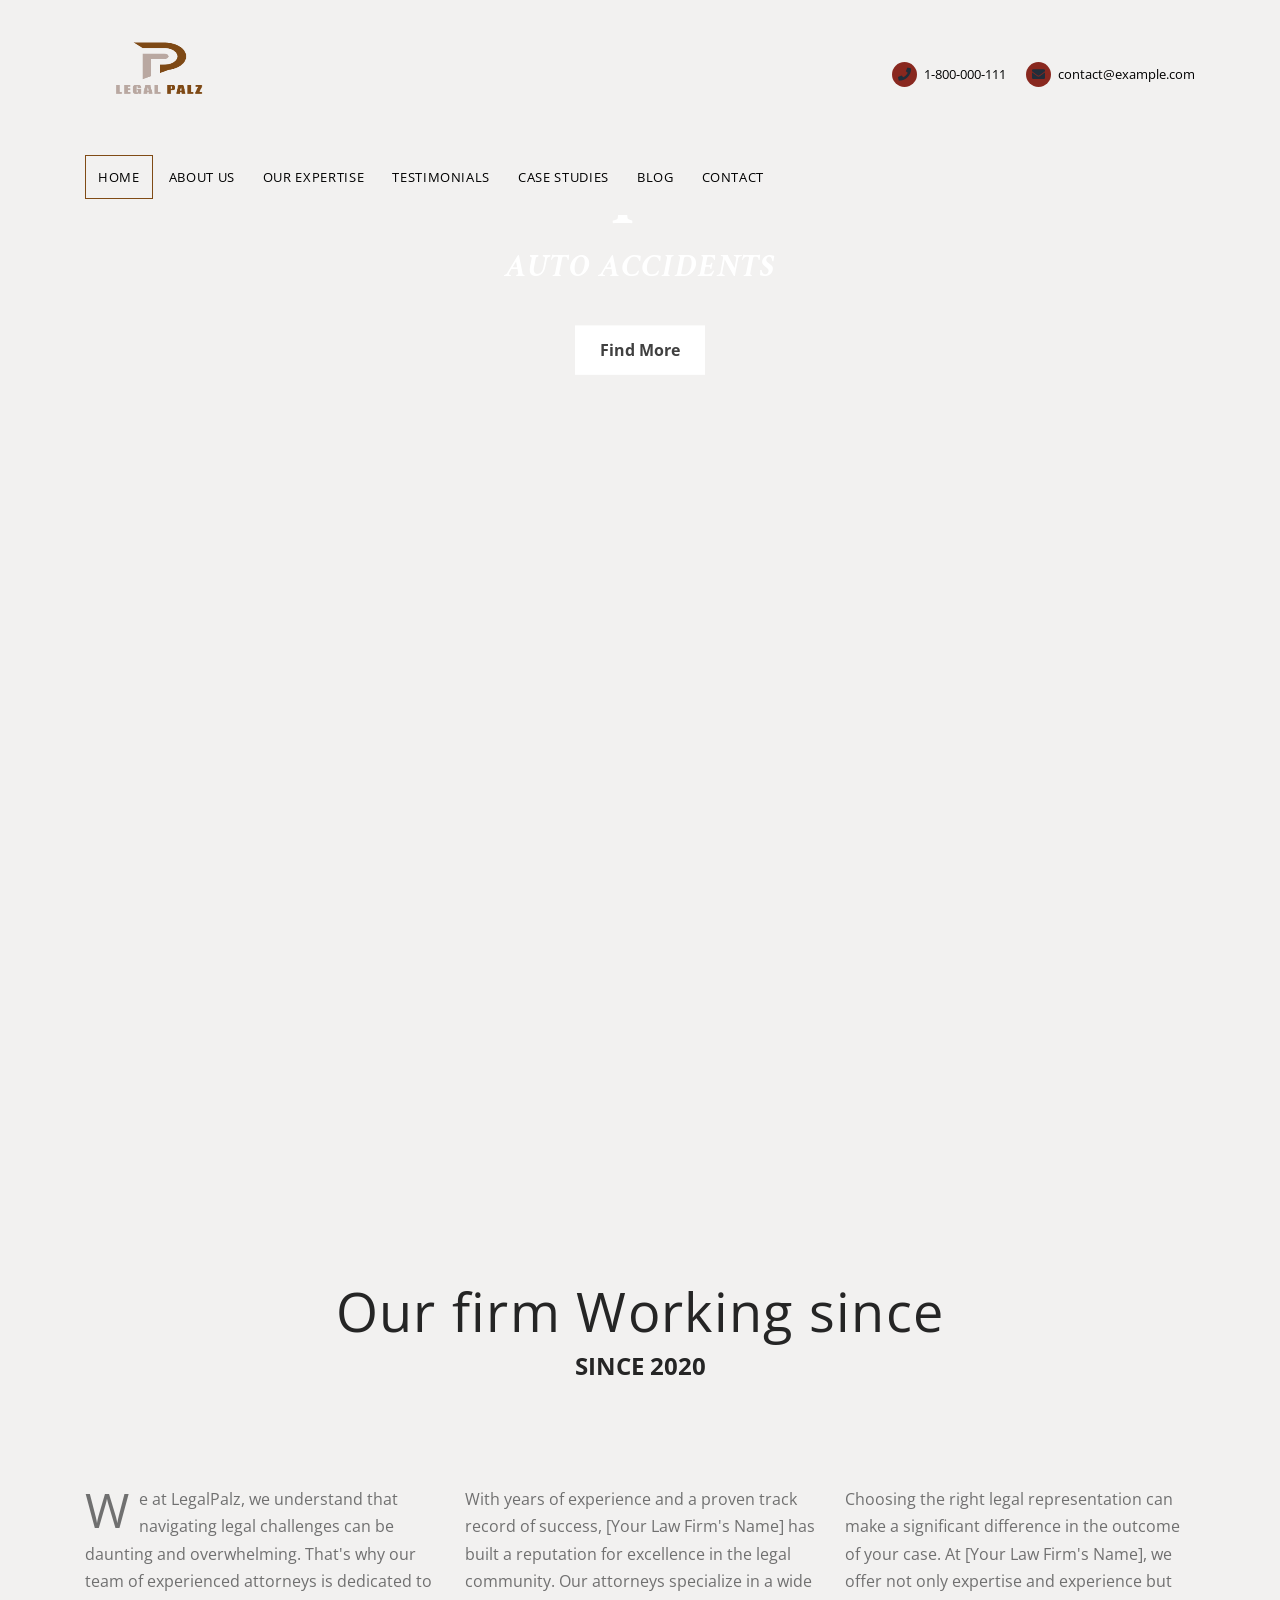
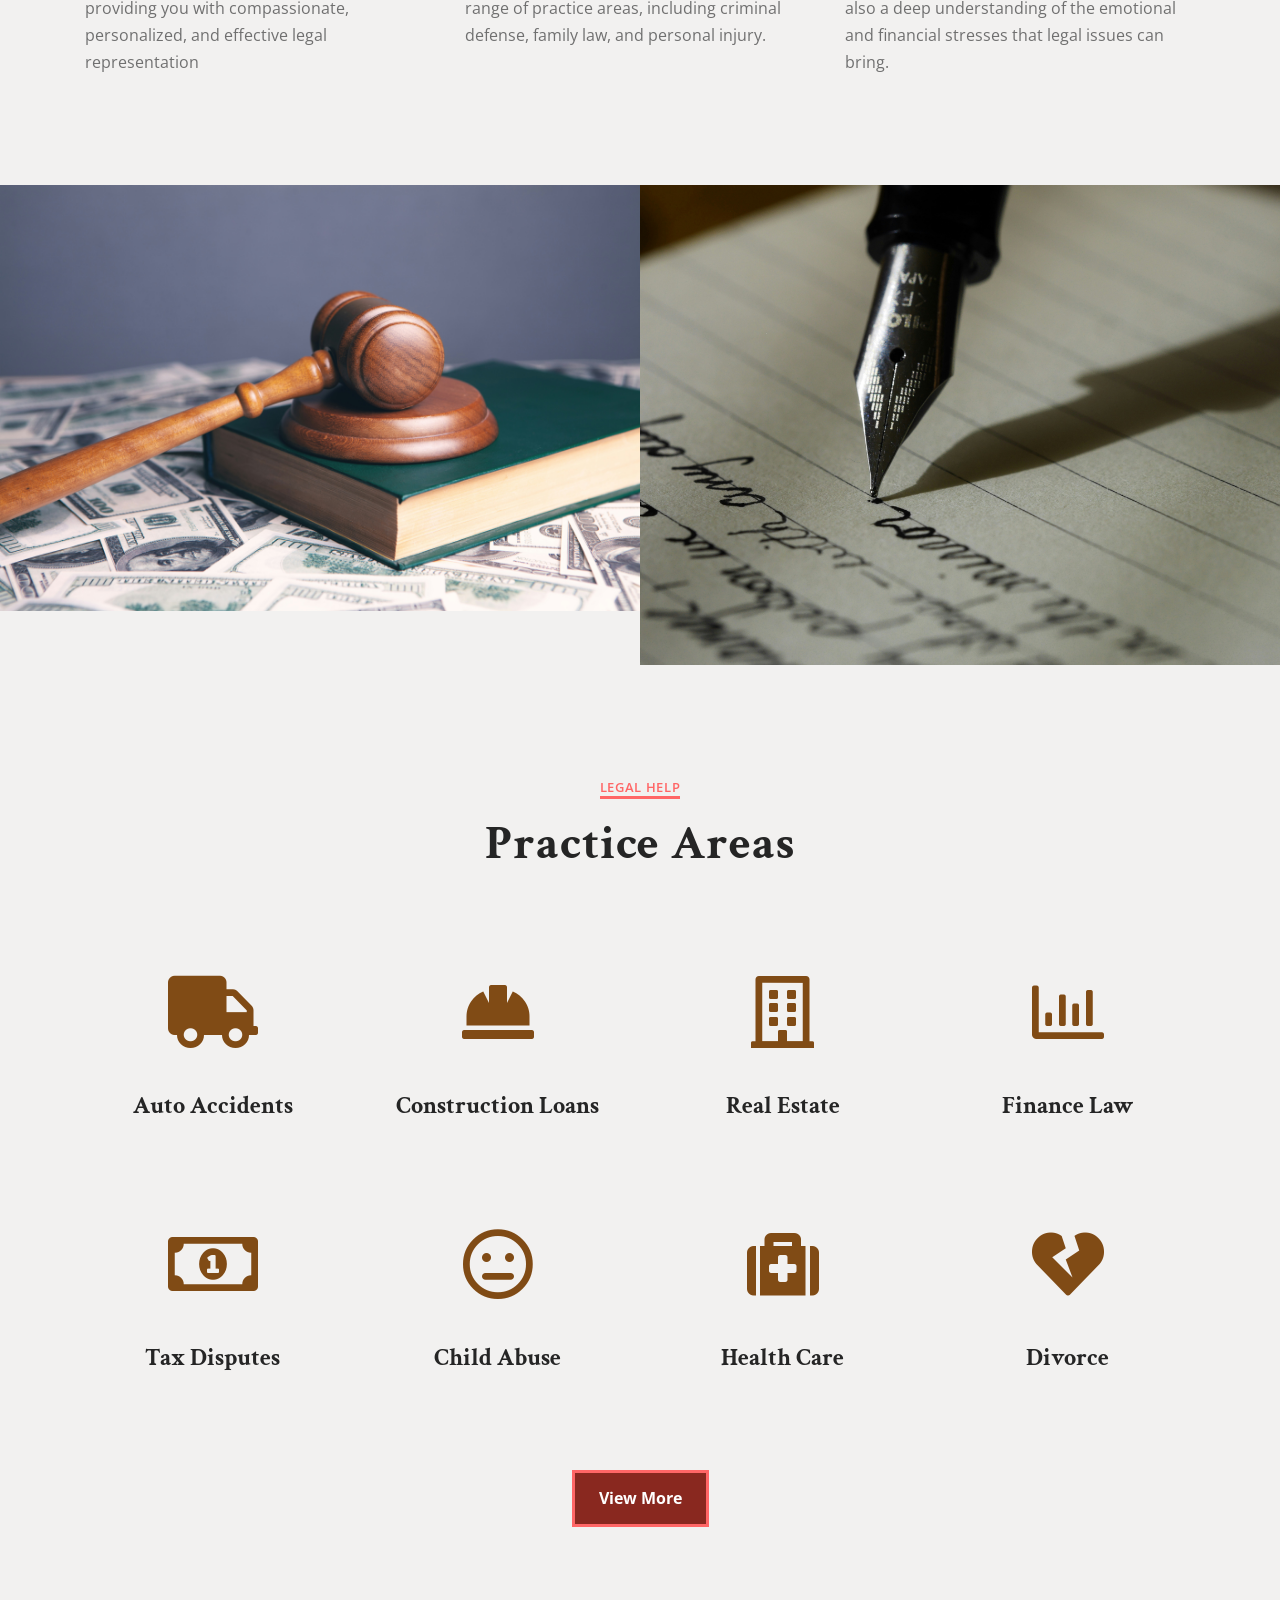
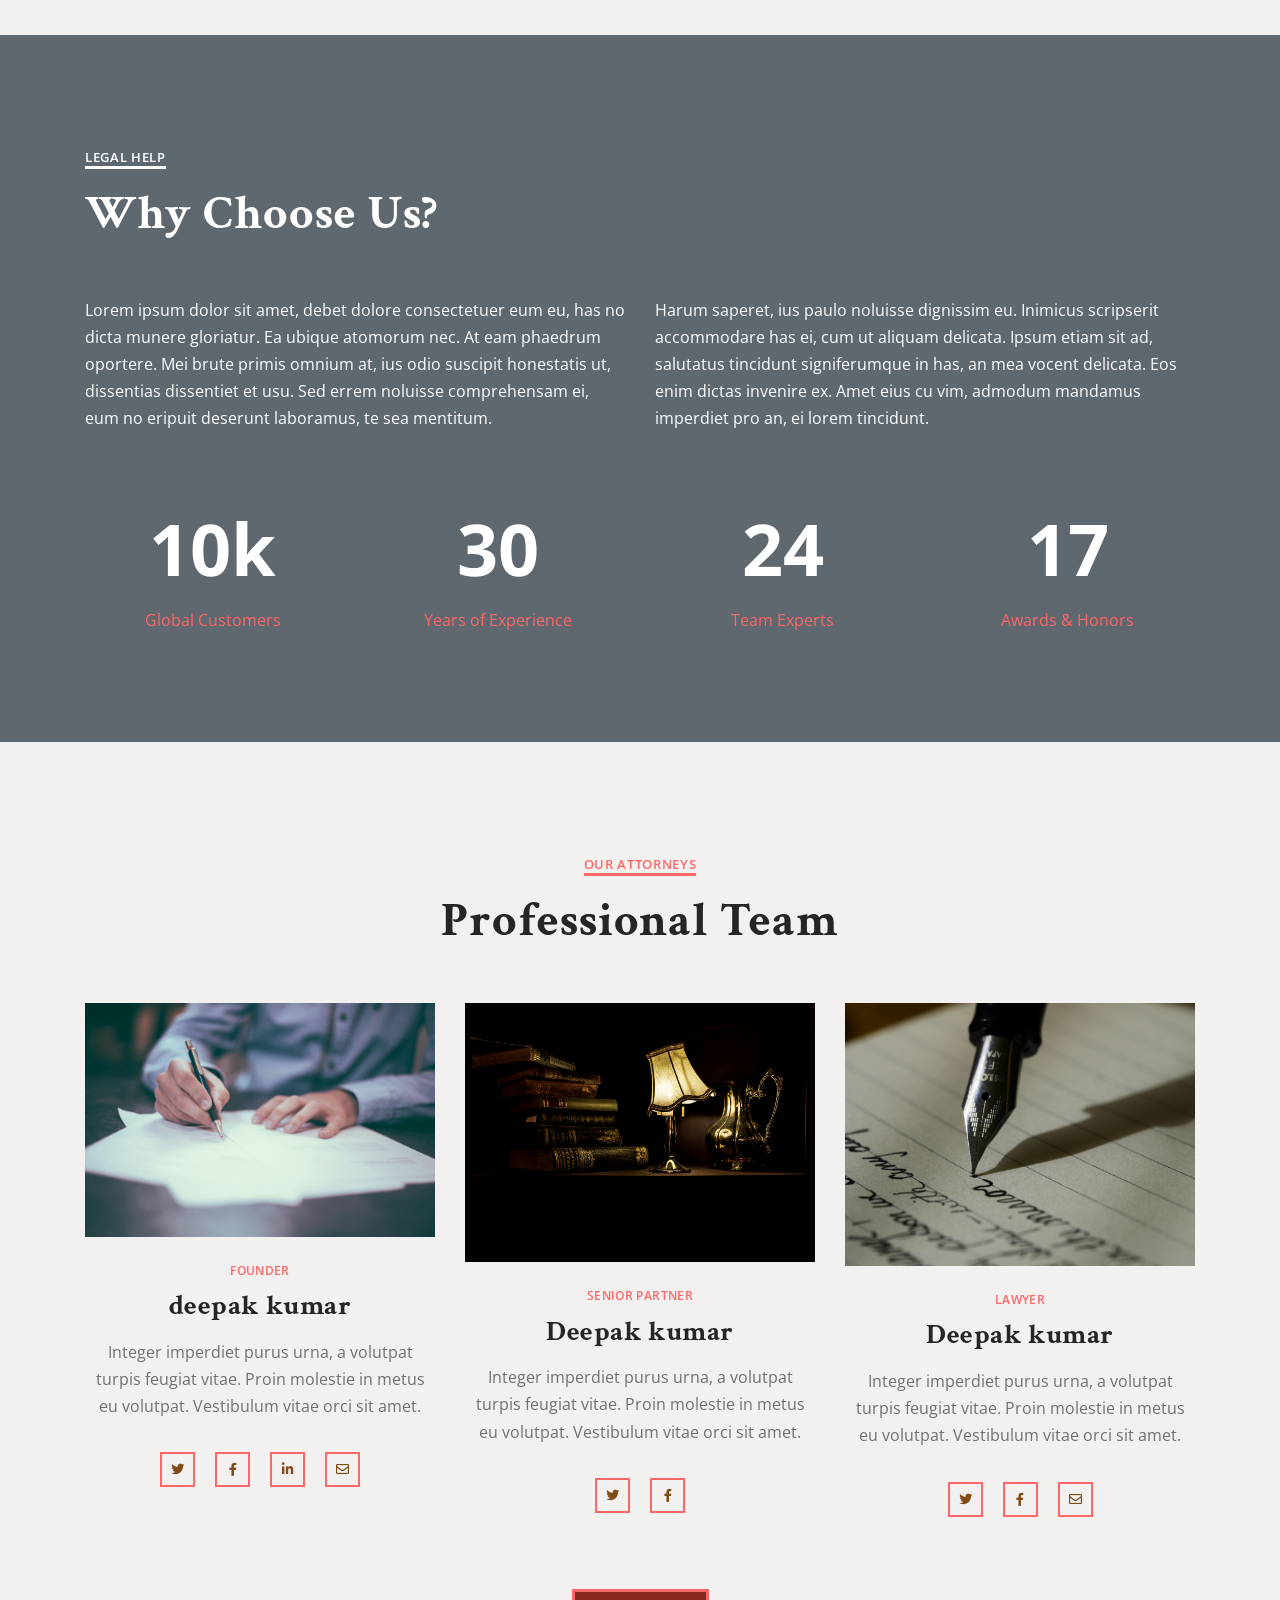
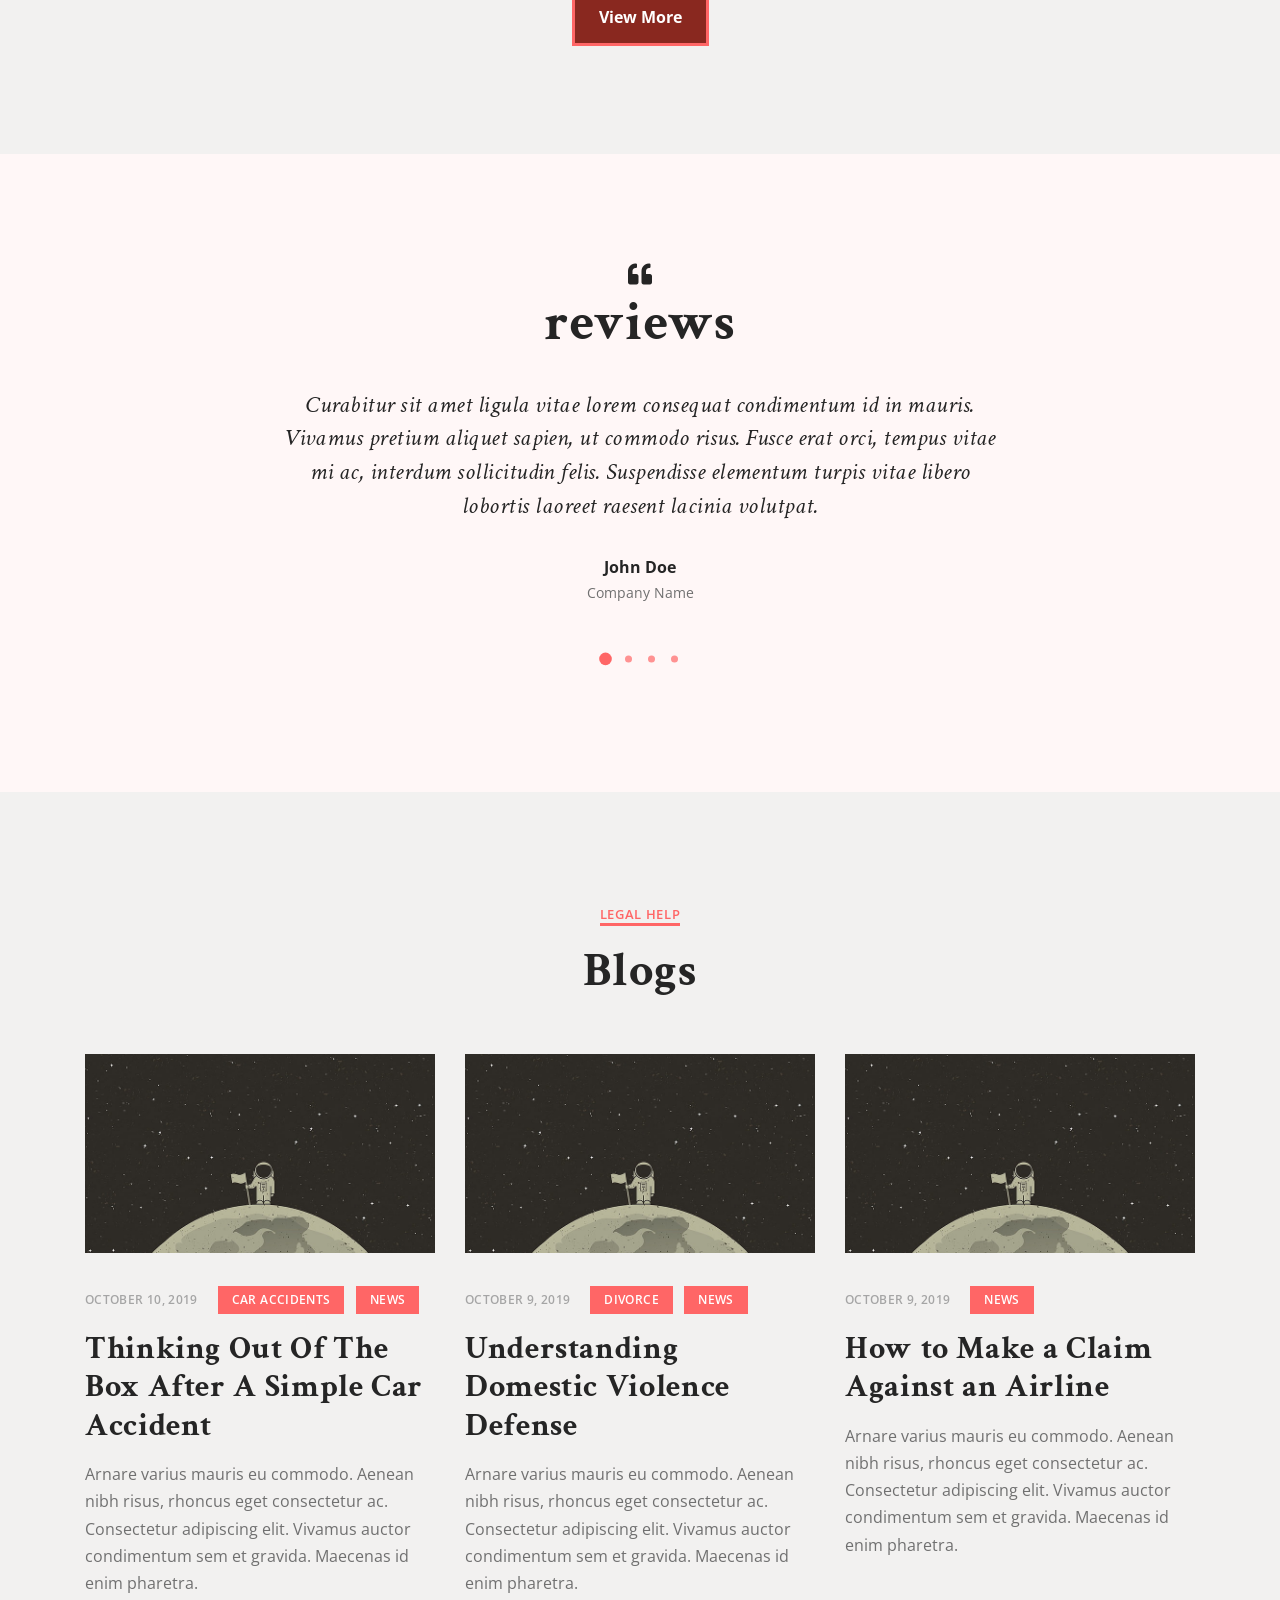
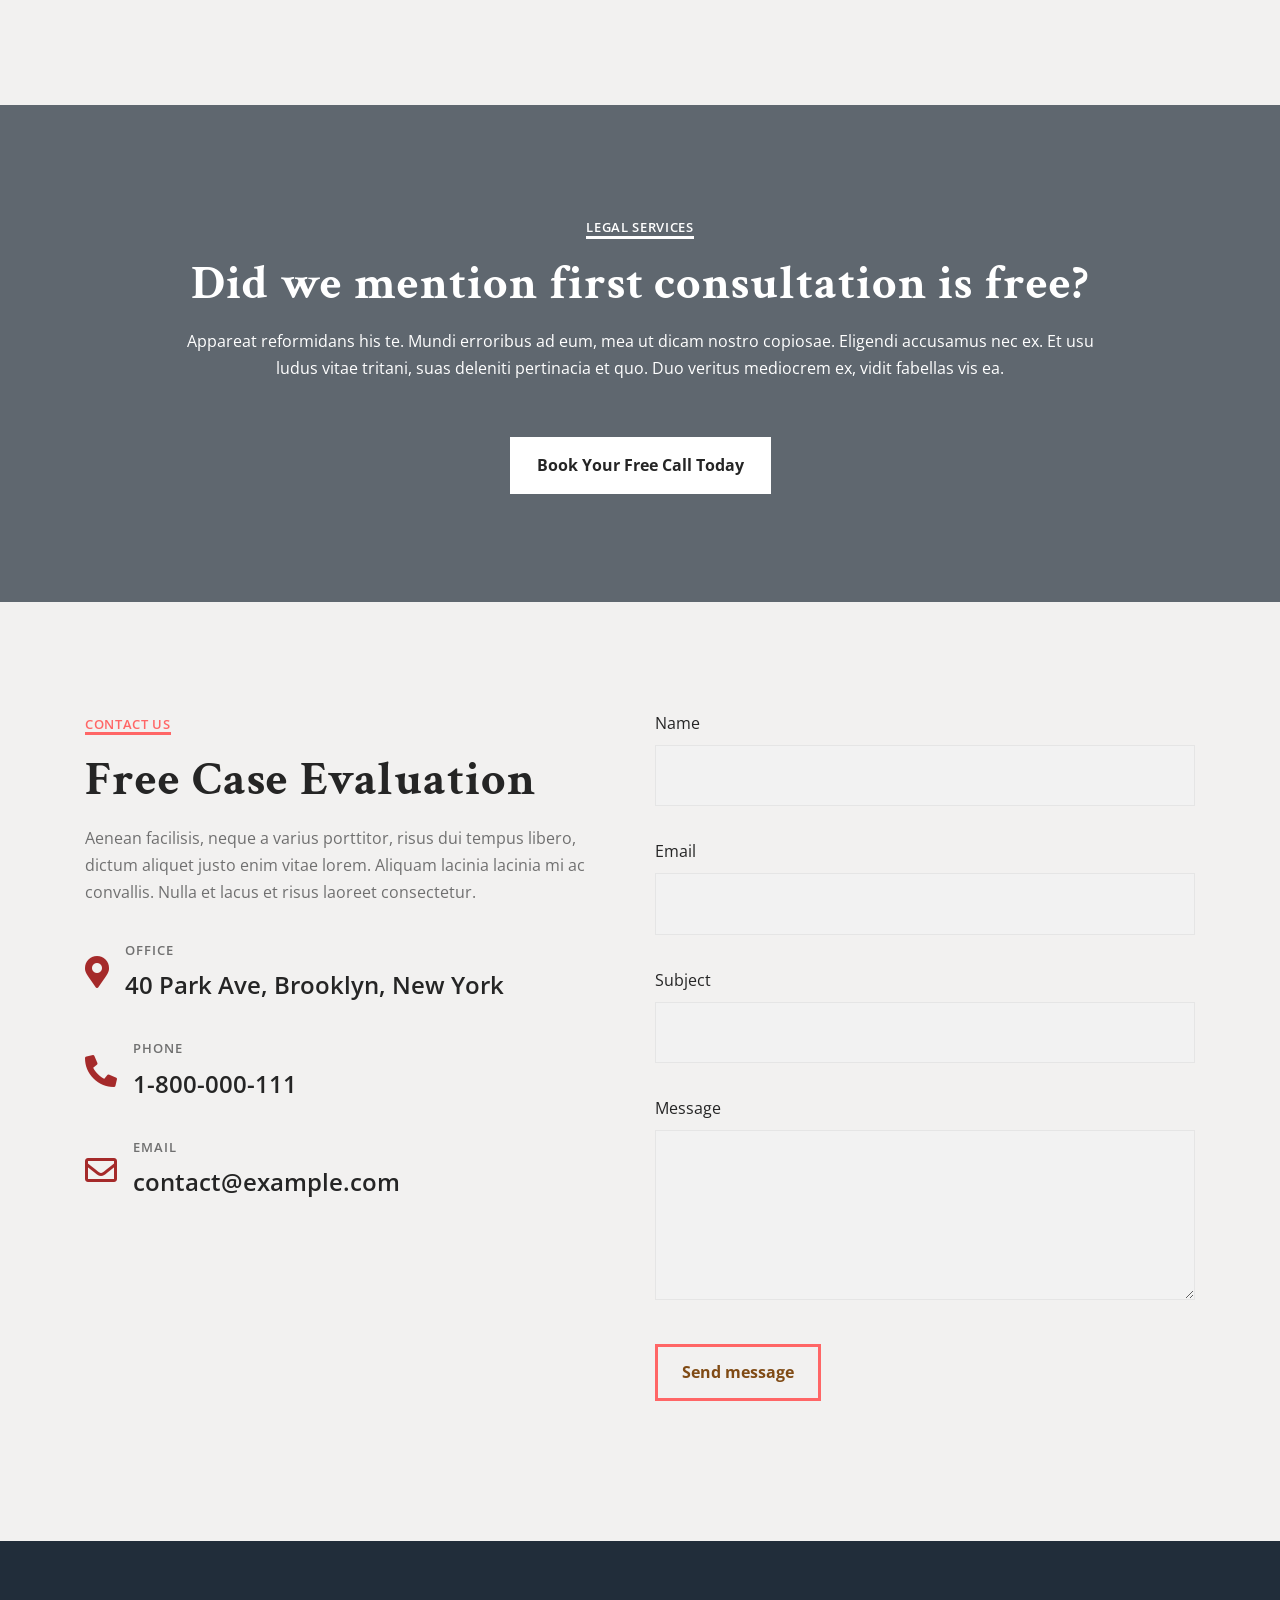
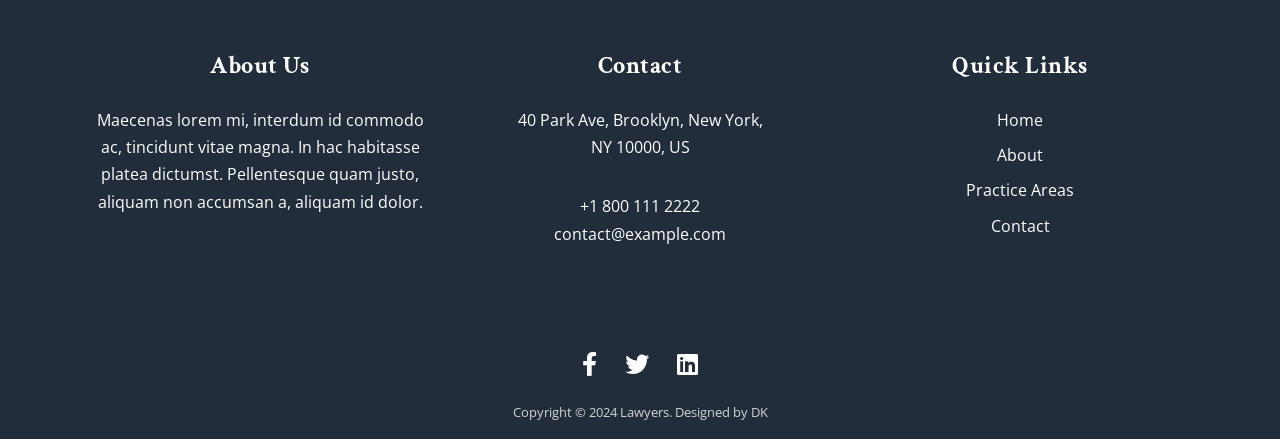
==== commit 192f7de1: "made changes" ====
--- a/index.html
+++ b/index.html
@@ -57,7 +57,6 @@
 					</li>
 					<li>
 						<a href="contact.html">Contact</a>
-						
 					</li>
 				</ul>
 			</div>
@@ -406,42 +405,47 @@
 		<section class="no-parallax section-holder section-home16">
 			<div class="container">
 				<div class="row">
+					
 					<div class="col-lg-8 offset-lg-2">
 						<div class="testimonials-container">
 							<div class="owl-carousel owl-theme testimonials-slider">
 								<div class="testimonial-item">
 									<div class="testimonial-desc">
 										<i class="fas fa-quote-left"></i>
+										<h1>reviews</h1>
 										<h5>Curabitur sit amet ligula vitae lorem consequat condimentum id in mauris. Vivamus pretium aliquet sapien, ut commodo risus. Fusce erat orci, tempus vitae mi ac, interdum sollicitudin felis. Suspendisse elementum turpis vitae libero lobortis laoreet raesent lacinia volutpat.</h5>
 									</div>
-									<div class="testimonial-client"> <img src="images/about/hero.jpg" alt=""></div>
+									
 									<div class="client-name">John Doe</div>
 									<div class="client-company">Company Name</div>
 								</div>
 								<div class="testimonial-item">
 									<div class="testimonial-desc">
 										<i class="fas fa-quote-left"></i>
+										<h1>reviews</h1>
 										<h5>Sed sodales, odio eget adipiscing mattis, sapien purus dapibus felis, sit amet mollis velit dolor eu lorem. Vivamus condimentum nunc a quam lobortis tempus. Integer porttitor, elit vestibulum facilisis accumsan, tortor nisl volutpat sem, ac laoreet ligula metus ut felis.</h5>
 									</div>
-									<div class="testimonial-client"> <img src="images/about/hero.jpg" alt=""></div>
+									
 									<div class="client-name">Giulia Doe</div>
 									<div class="client-company">Company Name</div>
 								</div>
 								<div class="testimonial-item">
 									<div class="testimonial-desc">
 										<i class="fas fa-quote-left"></i>
+										<h1>reviews</h1>
 										<h5>Cras eu nibh non dui mattis pretium id vitae erat. Quisque justo nisi, malesuada eget lorem ac, posuere dictum justo. Vestibulum vitae scelerisque ante. Duis at mi vel odio fermentum accumsan at nec massa. Donec id velit porta, mattis lorem vitae, convallis nunc.</h5>
 									</div>
-									<div class="testimonial-client"> <img src="images/about/hero.jpg" alt=""></div>
+									
 									<div class="client-name">Paul Doe</div>
 									<div class="client-company">Company Name</div>
 								</div>
 								<div class="testimonial-item">
 									<div class="testimonial-desc">
 										<i class="fas fa-quote-left"></i>
+										<h1>reviews</h1>
 										<h5>Proin at venenatis dui. Morbi posuere ullamcorper libero in posuere. Proin quis est consectetur, varius diam ut, fringilla orci. Nunc ac lacus id ligula egestas ultricies nec id odio. Maecenas lectus mauris, ultricies ac aliquet at, fermentum eget leo.</h5>
 									</div>
-									<div class="testimonial-client"> <img src="images/about/hero.jpg" alt=""></div>
+									
 									<div class="client-name">Mary Doe</div>
 									<div class="client-company">Company Name</div>
 								</div>
@@ -460,7 +464,7 @@
 				<div class="row">
 					<div class="col-lg-8 offset-lg-2 alignc">
 						<span class="heading-subtitle">Legal Help</span>
-						<h2 class="section-heading-title">Latest News</h2>
+						<h2 class="section-heading-title">Blogs</h2>
 					</div>
 				</div>
 				<!-- /row -->
@@ -524,7 +528,7 @@
 						<span class="heading-subtitle white">Legal Services</span>
 						<h2 class="margin-b16">Did we mention first consultation is free?</h2>
 						<p>Appareat reformidans his te. Mundi erroribus ad eum, mea ut dicam nostro copiosae. Eligendi accusamus nec ex. Et usu ludus vitae tritani, suas deleniti pertinacia et quo. Duo veritus mediocrem ex, vidit fabellas vis ea.</p>
-						<div class="view-more view-more-white margin-t54 alignc"><a href="contact.html">Make an Appointment</a></div>
+						<div class="view-more view-more-white margin-t54 alignc"><a href="contact.html">Book Your Free Call Today</a></div>
 					</div>
 				</div>
 				<!-- /row -->
@@ -564,10 +568,7 @@
 							</div>
 						</div>
 						<!-- /icon-box-wrapper -->
-						<div class="gmaps margin-t54">
-							<iframe src="https://www.google.com/maps/embed?pb=!1m18!1m12!1m3!1d3024.9762977047603!2d-73.96009086693977!3d40.69651965846399!2m3!1f0!2f0!3f0!3m2!1i1024!2i768!4f13.1!3m3!1m2!1s0x89c25bc1f922373f%3A0x398427d98fba822e!2sPark+Ave%2C+Brooklyn%2C+NY%2C+USA!5e0!3m2!1sen!2sro!4v1471514814808">
-							</iframe>
-						</div>
+						
 					</div>
 					<div class="col-lg-6">
 						<div id="contact-form-holder">
--- a/style.css
+++ b/style.css
@@ -67,7 +67,9 @@
 img {
 	border: 0;
 }
-
+body{
+	background-color: #f2f1f0;
+}
 address,
 caption,
 cite,
@@ -273,6 +275,7 @@
 	font-family: Open Sans;
 	font-size: 16px;
 	color: #707070;
+	background-color: #f2f1f0;
 }
 
 p {
@@ -617,7 +620,7 @@
 .lawyer-title a:hover,
 .heading-subtitle,
 .list-items li:before {
-	color: #000;
+	color: #804b15;
 }
 
 .page-head,
@@ -643,7 +646,7 @@
 .meta-categ a,
 .tags-single-page a,
 .practice-circle {
-	background-color: #ff6666;
+	background-color: #89281f;
 }
 
 .practice-item,
@@ -676,7 +679,7 @@
 .menu-nav ul,
 .scrollup i,
 .mobile-menu-holder {
-	background: #212D3A;
+	background: #f2f1f0;
 }
 
 .header-info .fa-phone,
@@ -716,7 +719,7 @@
 
 .menu-nav li a,
 .menu-mobile li a {
-	color: #ffffff;
+	color: #000;
 }
 
 .menu-nav li a:hover,
@@ -728,8 +731,8 @@
 
 .menu-nav li.current-menu-item>a,
 .menu-nav>li.current-menu-ancestor>a {
-	color: #ff6666;
-	border: 1px solid #ff6666;
+	color: #000;
+	border: 1px solid #804b15;
 }
 
 .menu-nav>li.current-menu-ancestor .sub-menu li.current-menu-ancestor>a,
@@ -787,7 +790,7 @@
 }
 
 #header-bar {
-	color: #fff;
+	color: #000;
 }
 
 .logo {
@@ -1721,7 +1724,7 @@
 .practice-item {
 	padding: 24px;
 	margin-bottom: 32px;
-	border: 5px solid #000;
+	border-radius:60px;
 }
 
 .practice-items-holder a:hover {
